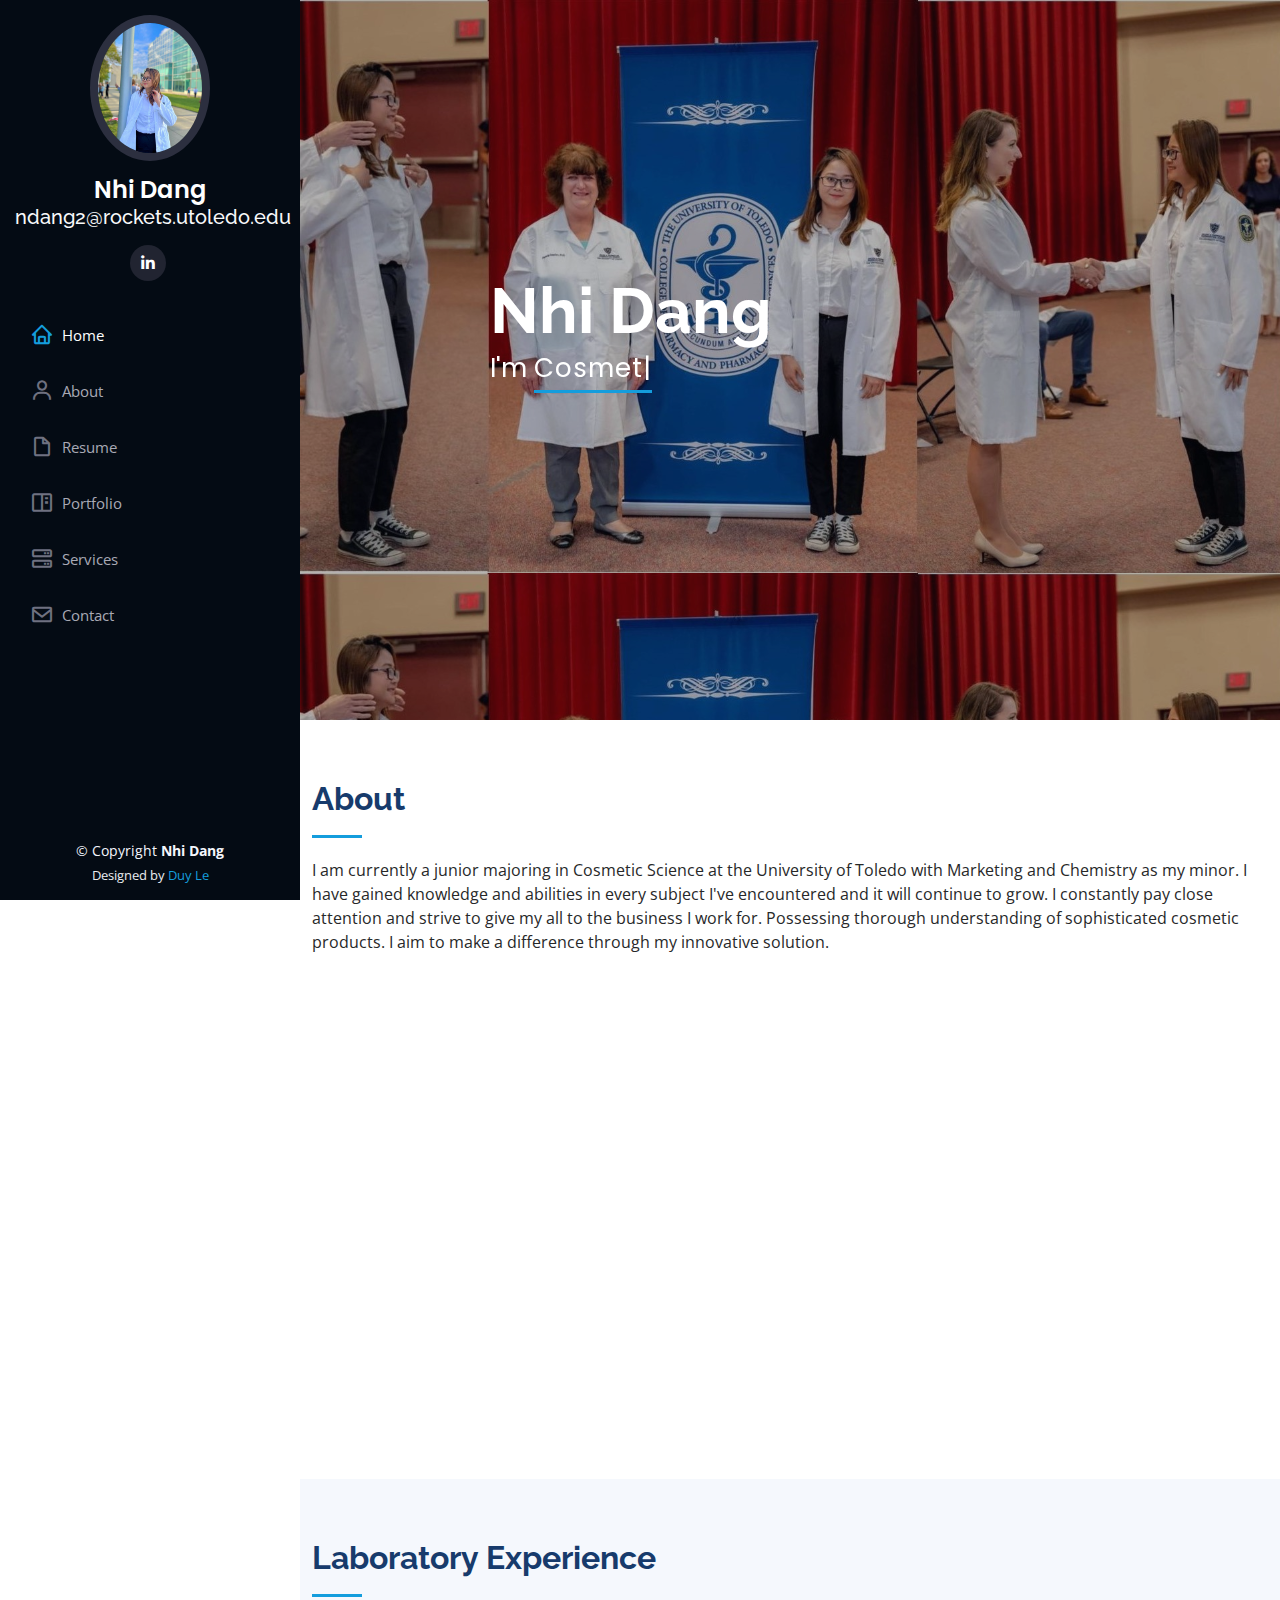
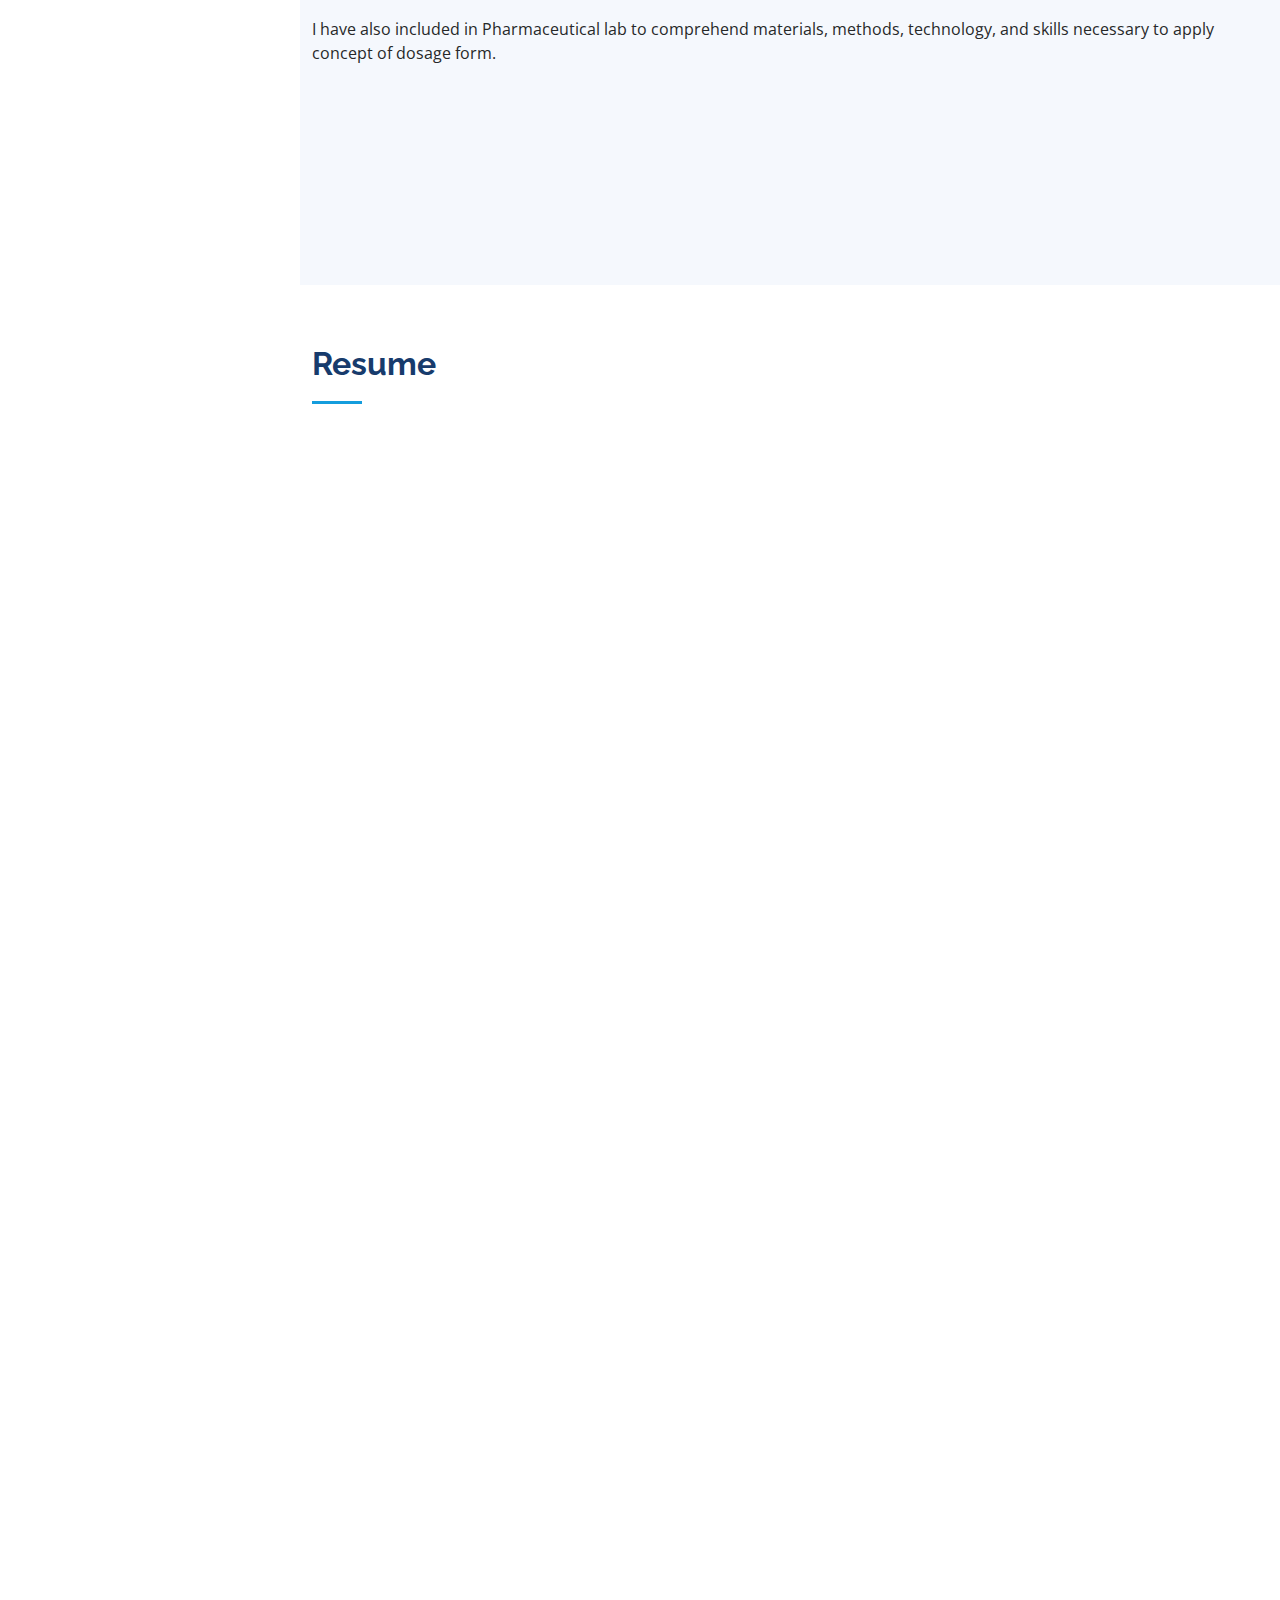
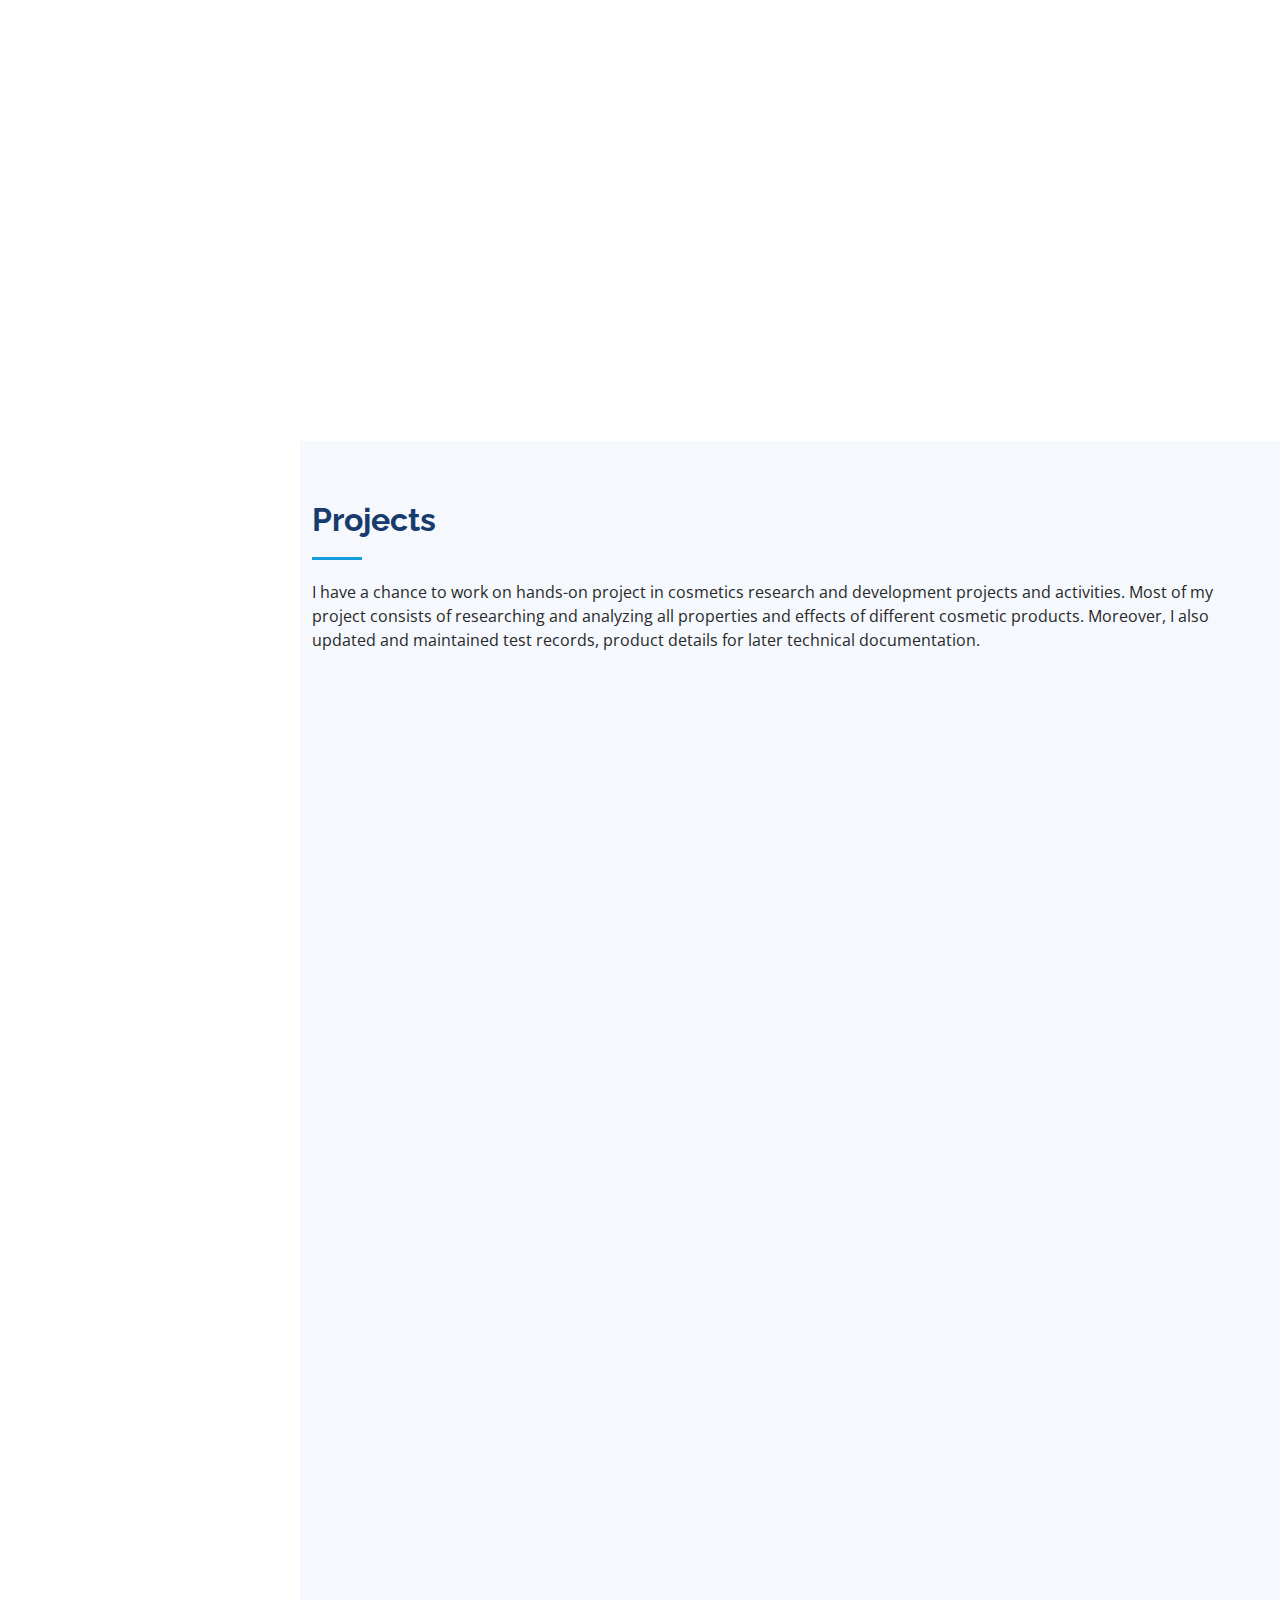
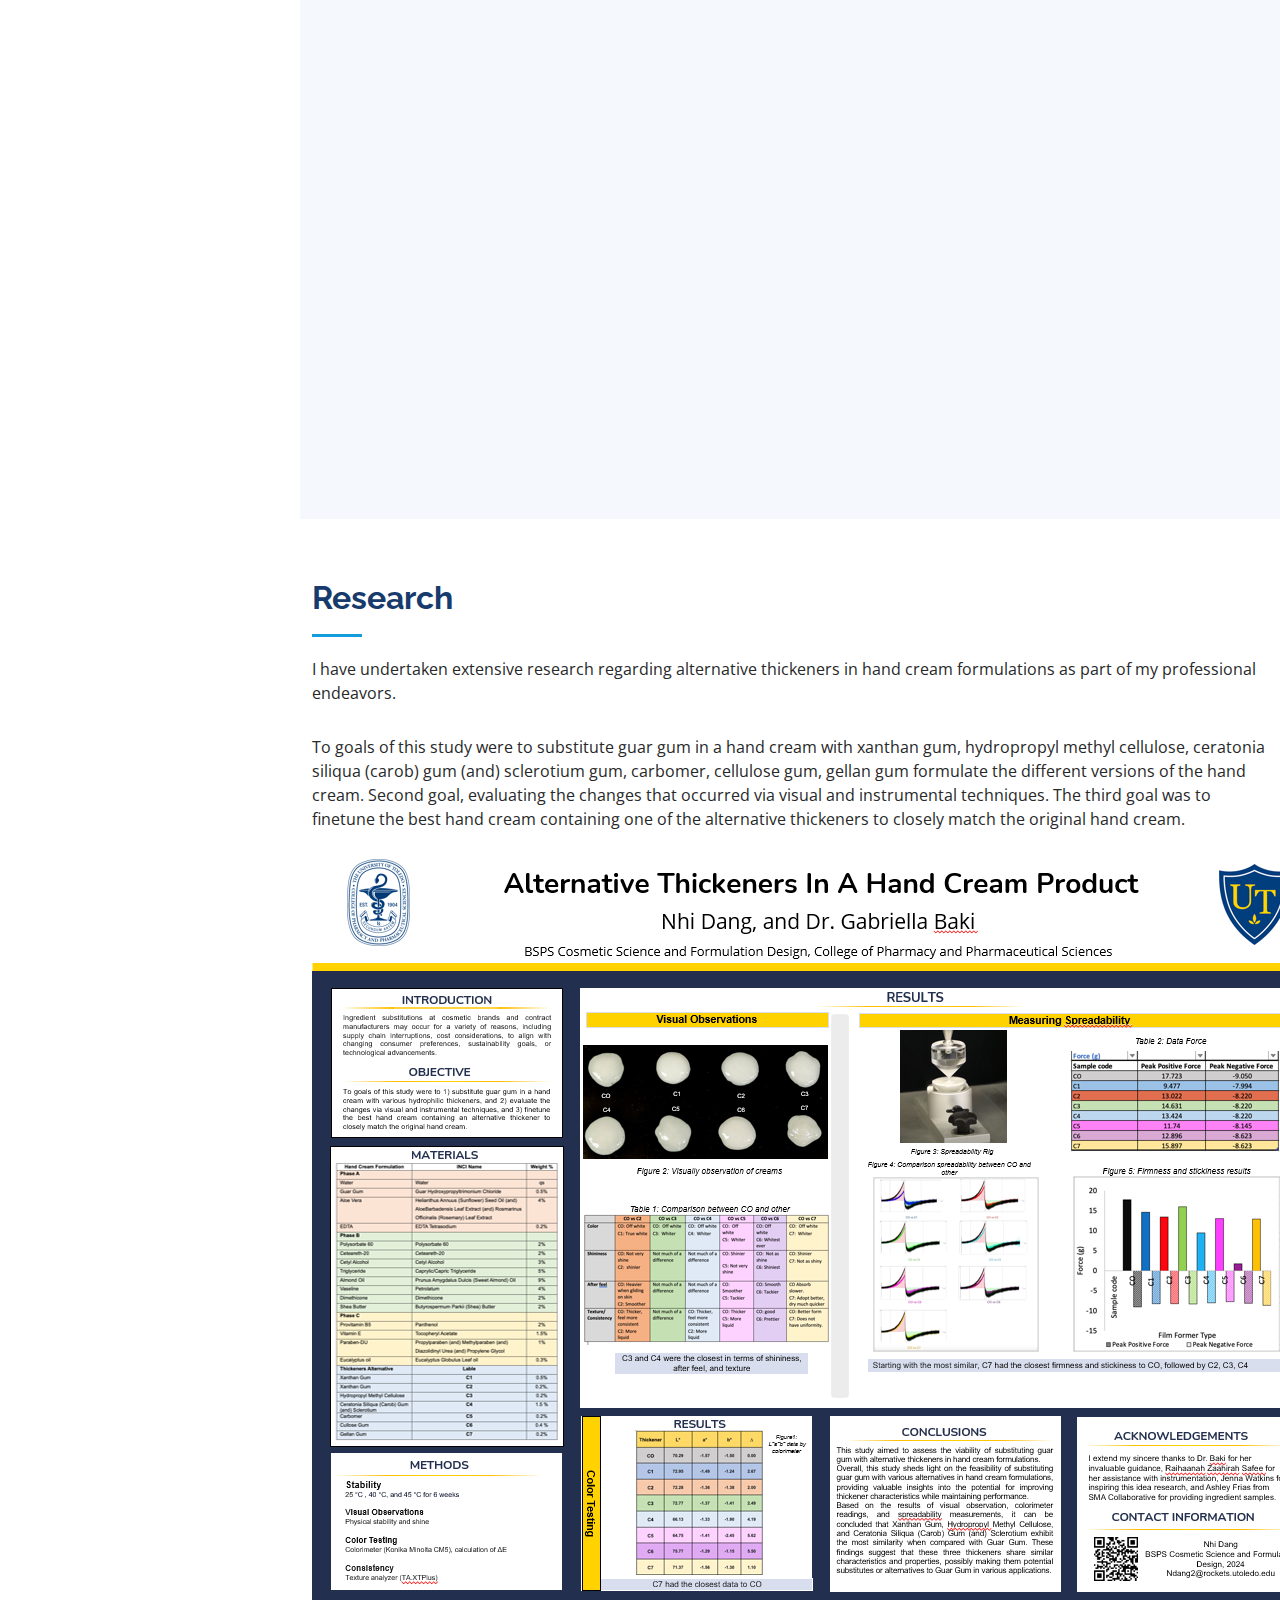
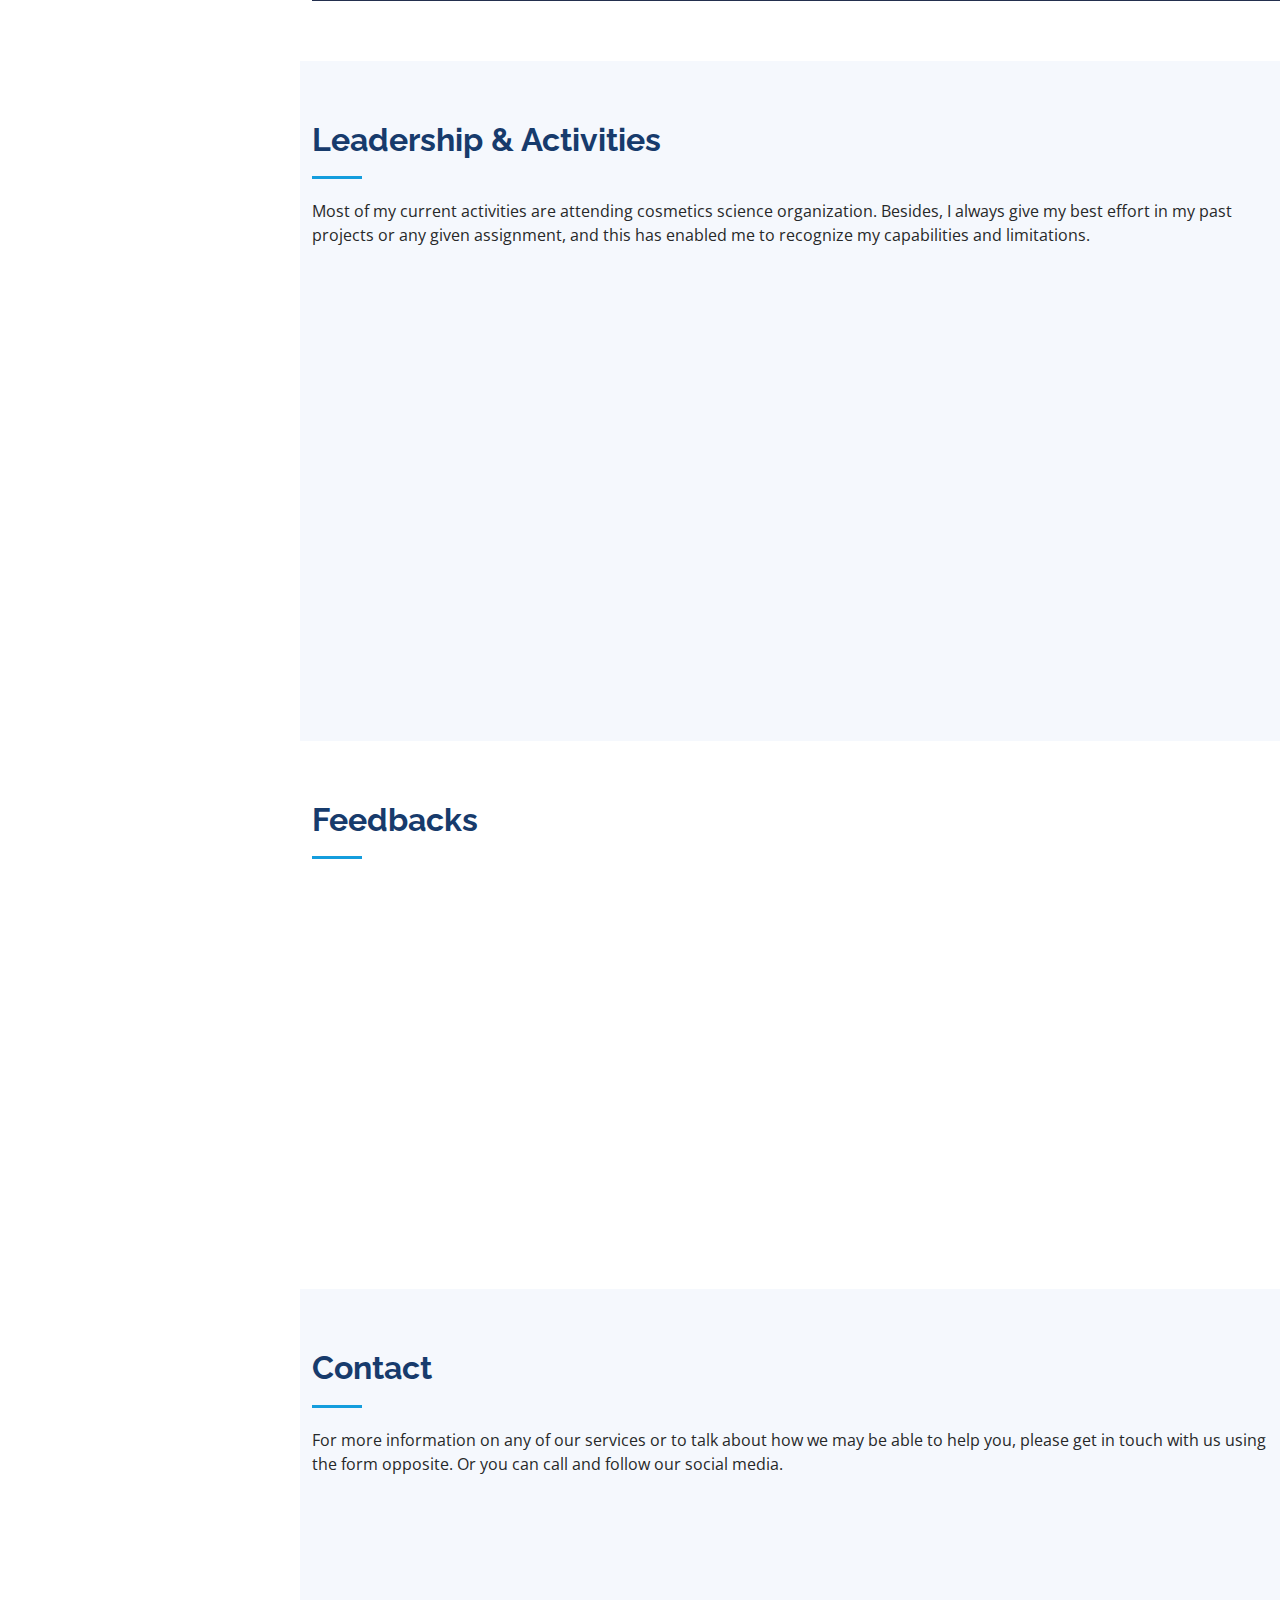
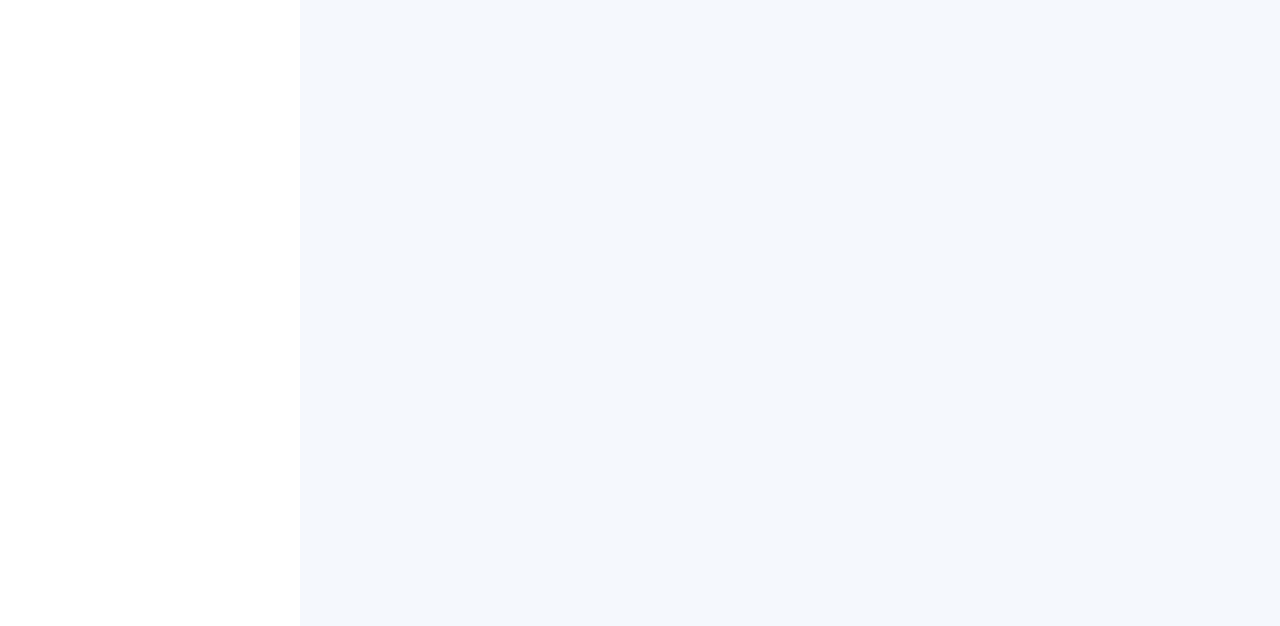
==== index.html @ e887fbcc "add research section" ====
<!DOCTYPE html>
<html lang="en">

<head>
  <meta charset="utf-8">
  <meta content="width=device-width, initial-scale=1.0" name="viewport">

  <title>Nhi Dang</title>
  <meta content="" name="description">
  <meta content="" name="keywords">

  <!-- Favicons -->
  <link href="assets/img/favicon.png" rel="icon">
  <link href="assets/img/apple-touch-icon.png" rel="apple-touch-icon">

  <!-- Google Fonts -->
  <link href="https://fonts.googleapis.com/css?family=Open+Sans:300,300i,400,400i,600,600i,700,700i|Raleway:300,300i,400,400i,500,500i,600,600i,700,700i|Poppins:300,300i,400,400i,500,500i,600,600i,700,700i" rel="stylesheet">

  <!-- Vendor CSS Files -->
  <link href="assets/vendor/aos/aos.css" rel="stylesheet">
  <link href="assets/vendor/bootstrap/css/bootstrap.min.css" rel="stylesheet">
  <link href="assets/vendor/bootstrap-icons/bootstrap-icons.css" rel="stylesheet">
  <link href="assets/vendor/boxicons/css/boxicons.min.css" rel="stylesheet">
  <link href="assets/vendor/glightbox/css/glightbox.min.css" rel="stylesheet">
  <link href="assets/vendor/swiper/swiper-bundle.min.css" rel="stylesheet">

  <!--FontAwesome CSS-->
  <link rel="stylesheet" href="https://cdnjs.cloudflare.com/ajax/libs/font-awesome/4.7.0/css/font-awesome.min.css">

  <!-- Template Main CSS File -->
  <link href="assets/css/style.css" rel="stylesheet">
</head>

<body>

  <!-- ======= Mobile nav toggle button ======= -->
  <i class="bi bi-list mobile-nav-toggle d-xl-none"></i>

  <!-- ======= Header ======= -->
  <header id="header">
    <div class="d-flex flex-column">

      <div class="profile">
        <img src="assets/img/personal.png" alt="" class="img-fluid rounded-circle">
        <h1 class="text-light"><a href="index.html">Nhi Dang</a></h1>
        <h5 class="text-light">ndang2@rockets.utoledo.edu</h5>
        <div class="social-links mt-3 text-center">
          <a href="https://www.linkedin.com/in/nhi-dang-288395160/" class="linkedin"><i class="bx bxl-linkedin"></i></a>
        </div>
      </div>

      <nav id="navbar" class="nav-menu navbar">
        <ul>
          <li><a href="#hero" class="nav-link scrollto active"><i class="bx bx-home"></i> <span>Home</span></a></li>
          <li><a href="#about" class="nav-link scrollto"><i class="bx bx-user"></i> <span>About</span></a></li>
          <li><a href="#resume" class="nav-link scrollto"><i class="bx bx-file-blank"></i> <span>Resume</span></a></li>
          <li><a href="#portfolio" class="nav-link scrollto"><i class="bx bx-book-content"></i> <span>Portfolio</span></a></li>
          <li><a href="#services" class="nav-link scrollto"><i class="bx bx-server"></i> <span>Services</span></a></li>
          <li><a href="#contact" class="nav-link scrollto"><i class="bx bx-envelope"></i> <span>Contact</span></a></li>
        </ul>
      </nav><!-- .nav-menu -->
    </div>
  </header><!-- End Header -->

  <!-- ======= Hero Section ======= -->
  <section id="hero" class="d-flex flex-column justify-content-center align-items-center">
    <div class="hero-container" data-aos="fade-in">
      <h1>Nhi Dang</h1>
      <p>I'm <span class="typed" data-typed-items="Cosmetic Science and Formulation Design Student"></span></p>
    </div>
  </section><!-- End Hero -->

  <main id="main">

    <!-- ======= About Section ======= -->
    <section id="about" class="about">
      <div class="container">

        <div class="section-title">
          <h2>About</h2>
          <p>I am currently a junior majoring in Cosmetic Science at the University of Toledo with Marketing and Chemistry as my minor. I have gained knowledge and abilities in every subject I've encountered and it will continue to grow. I constantly pay close attention and strive to give my all to the business I work for. Possessing thorough understanding of sophisticated cosmetic products. I aim to make a difference through my innovative solution. </p>
        </div>

        <div class="row">
          <div class="col-lg-4" data-aos="fade-right">
            <img src="assets/img/personal.png" class="img-fluid" alt="">
          </div>
          <div class="col-lg-8 pt-4 pt-lg-0 content" data-aos="fade-left">
            <h3>P1 Cosmetic Science &amp; Cosmetic Formulator Student.</h3>
            <p class="fst-italic">
              I am international student from Vietnam, I came to US to seek an opportunity to work in a modern and cutting-edge cosmetic industry.
            </p>
            <div class="row">
              <div class="col-lg-6">
                <ul>
                  <li><i class="bi bi-chevron-right"></i> <strong>Degree:</strong> <span>Bachelor</span></li>
                  <li><i class="bi bi-chevron-right"></i> <strong>Phone:</strong> <span>+567 901 2718</span></li>
                </ul>
              </div>
              <div class="col-lg-6">
                <ul>
                  <li><i class="bi bi-chevron-right"></i> <strong>Email:</strong> <span>nhidang@gmail.com</span></li>
                  <li><i class="bi bi-chevron-right"></i> <strong>City:</strong> <span>Ohio, USA</span></li>
                </ul>
              </div>
            </div>
            <blockquote>Many of us are afraid to follow our passions, afraid to pursue what we have always wanted most because that means taking risks, even facing failure. But just pursuing your passion with all your heart is already a success. And the biggest failure is when you never really try.</blockquote>
            <p>Robyn Allan</p>
          </div>
        </div>

      </div>
    </section>

    <!-- ======= Skills Section ======= -->
    <section id="skills" class="skills section-bg">
      <div class="container">

        <div class="section-title">
          <h2>Laboratory Experience</h2>
          <p>I have also included in Pharmaceutical lab to comprehend materials, methods, technology, and skills necessary to apply concept of dosage form.</p>
        </div>

        <div class="row skills-content">

          <div class="col-lg-6" data-aos="fade-up">

            <div class="progress">
              <span class="skill">Cosmetic Science 1 & Laboratory 1 | College of Pharmacy and Pharmaceutical Science</span>
              <p>
                • Define and appropriately apply basic pharmaceutical and cosmetic science terminology and abbreviations that are encountered in the practice of cosmetic science. <br>
                • Appraise the relationship between the properties and types of ingredients, dosage forms and applied formulation techniques. <br>
                • Develop skills necessary to maintain professional competence by identifying and analyzing emerging issues, products and technologies and to become self-directed lifelong learners
              </p>
            </div>

          </div>

          <div class="col-lg-6" data-aos="fade-up" data-aos-delay="100">

            <div class="progress">
              <span class="skill">The Science of Color in Cosmetics | College of Pharmacy and Pharmaceutical Science</span>
              <p>
                • Demonstrate knowledge of global colorant regulations and the unique process of certification in the US, as well as interpretations and implications of regulations for cosmetics product development. <br>
                • Apply knowledge of colorant raw material processing to incorporation into finished goods and methods for colorant quality control. <br>
                • Assess and select colorants for decorative cosmetic and personal care applications utilizing information about regulations, stability, and aesthetics.
              </p>
            </div>

          </div>

        </div>

      </div>
    </section><!-- End Skills Section -->

    <!-- ======= Resume Section ======= -->
    <section id="resume" class="resume">
      <div class="container">

        <div class="section-title">
          <h2>Resume</h2>
        </div>

        <div class="row">
          <div class="col-lg-6" data-aos="fade-up">           

            <h3 class="resume-title">Education</h3>
            <div class="resume-item">
              <h4>Bachelor of Science in Cosmetic Science</h4>
              <h5>2020 - 2024</h5>
              <p><em>The University of Toledo, OH</em></p>
            </div>
            <div class="resume-item">
              <h4>Minor: Marketing and Chemistry</h4>
              <h5>2021 - 2014</h5>
              <p><em>The University of Toledo, OH</em></p>
            </div>
          </div>
          <div class="col-lg-6" data-aos="fade-up" data-aos-delay="100">
            <h3 class="resume-title">Professional Experience</h3>
            <div class="resume-item">
              <h4>Formulations Lab Intern</h4>
              <h5>June 2023 - August 2023</h5>
              <p><em>SMA Collaboratives, LLC</em></p>
              <ul>
                <li>Participated in prototype project including creating formula, quality testing, marketing, creating labels, and finding approriate packaging.</li>
                <li>Performed reverse engineering project which utilized the sensory tactics to replicate product.</li>
                <li>Upkeeped sample inventory which consisted of requesting samples from clients and ensuring all samples are in stock.</li>
                <li>Documented technical and regulatory ingredients.</li>
              </ul>
            </div>
            <div class="resume-item">
              <h4>Barista</h4>
              <h5>August 2021 - Dec 2021</h5>
              <p><em>The University of Toledo Starbucks</em></p>
              <ul>
                <li>Delivered an exceptional guest experience, connecting with guests to deliver quality handcrafted beverages and foods 
                  during all hours of operation, prioritizing the guest’s needs over task.</li>
                <li>Executed food and beverage processes, including food deliveries, replenishment, pulls, stocking, zoning, instocks 
                  routines, data accuracy, culling, rotation, cleaning, defect, signing and backstock. </li>
              </ul>
            </div>
            <div class="resume-item">
              <h4>Logistics Assistant Internship</h4>
              <h5>Aug 2018 - Dec 2018</h5>
              <p><em>Siemens Ltd, Ho Chi Minh City, Vietnam</em></p>
              <ul>
                <li>Received order information from the given list from supervisor and interact with sellers to check the import documents (order information, invoices, CO, shipping information, packing list, ...) to assemble into a complete set of import documents correction.</li>
                <li>Interacted with forwarder agent to check the time for orders to be imported or exported.</li>
                <li>Contacted with Vietnam customs agency to apply for necessary legal documents.</li>
                <li>Coordinated deliveries for customers or handle arising problems for customs clearance.</li>
              </ul>
            </div>
            <div class="resume-item">
              <h4>Project Assistant Internship</h4>
              <h5>Jun 2018 - Aug 2018</h5>
              <p><em>Siemens Ltd, Ho Chi Minh City, Vietnam</em></p>
              <ul>
                <li>Contacted to arrange means and accommodation for experts from abroad to return to Vietnam to maintain equipments.</li>
                <li>Organized project documents for Siemens Energy and updated project information for stakeholders.</li>
              </ul>
            </div>
          </div>
        </div>

      </div>
    </section><!-- End Resume Section -->

    <!-- ======= Portfolio Section ======= -->
    <section id="portfolio" class="portfolio section-bg">
      <div class="container">

        <div class="section-title">
          <h2>Projects</h2>
          <p>I have a chance to work on hands-on project in cosmetics research and development projects and activities. Most of my project consists of researching and analyzing all properties and effects of different cosmetic products. Moreover, I also updated and maintained test records, product details for later technical documentation.</p>
        </div>

        <div class="row" data-aos="fade-up">
          <div class="col-lg-12 d-flex justify-content-center">
            <ul id="portfolio-flters">
              <li data-filter="*" class="filter-active">All</li>
              <li data-filter=".filter-shroomery">Shroomery</li>
              <li data-filter=".filter-cream">Cream</li>
              <li data-filter=".filter-hydrogel">Hydrogel</li>
              <li data-filter=".filter-lipstick">Lipstick</li>
              <li data-filter=".filter-thickener">Thickener</li>
              <li data-filter=".filter-tickle">Tickle</li>
              <li data-filter=".filter-toner">Toner</li>
              <li data-filter=".filter-serum">Serum</li>
            </ul>
          </div>
        </div>

        <div class="row portfolio-container" data-aos="fade-up" data-aos-delay="100">

          <div class="col-lg-4 col-md-6 portfolio-item filter-shroomery">
            <div class="portfolio-wrap">
              <img src="assets/img/projects/shroomery.jpg" class="img-fluid" alt="">
              <div class="portfolio-links">
                <a href="shroomery.html" title="More Details">Shroomery</a>
              </div>
            </div>
          </div>

          <div class="col-lg-4 col-md-6 portfolio-item filter-cream">
            <div class="portfolio-wrap">
              <img src="assets/img/projects/reverse_engineer.jpg" class="img-fluid" alt="">
              <div class="portfolio-links"><a href="reverse_engineer.html" title="More Details">Reverse Engineer</a>
              </div>
            </div>
          </div>

          <div class="col-lg-4 col-md-6 portfolio-item filter-lipstick">
            <div class="portfolio-wrap">
              <img src="assets/img/projects/lipstick.png" class="img-fluid" alt="">
              <div class="portfolio-links"><a href="lipstick.html" title="More Details">Lipstick</a>
              </div>
            </div>
          </div>

          <div class="col-lg-4 col-md-6 portfolio-item filter-thickener">
            <div class="portfolio-wrap">
              <img src="assets/img/projects/thickener.jpg" class="img-fluid" alt="">
              <div class="portfolio-links">
                <a href="thickener.html" title="More Details">Thickener</a>
              </div>
            </div>
          </div>

          <div class="col-lg-4 col-md-6 portfolio-item filter-tickle">
            <div class="portfolio-wrap">
              <img src="assets/img/projects/tickle.jpg" class="img-fluid" alt="">
              <div class="portfolio-links">
                <a href="tickle.html" title="More Details">Tickle</a>
              </div>
            </div>
          </div>

          <div class="col-lg-4 col-md-6 portfolio-item filter-toner">
            <div class="portfolio-wrap">
              <img src="assets/img/projects/toner.jpg" class="img-fluid" alt="">
              <div class="portfolio-links">
                <a href="toner.html" title="More Details">Toner</a>
              </div>
            </div>
          </div>

          <div class="col-lg-4 col-md-6 portfolio-item filter-hydrogel">
            <div class="portfolio-wrap">
              <img src="assets/img/projects/hydrogel.jpg" class="img-fluid" alt="">
              <div class="portfolio-links">
                <a href="hydrogel.html" title="More Details">Hydrogel</a>
              </div>
            </div>
          </div>

          <div class="col-lg-4 col-md-6 portfolio-item filter-serum">
            <div class="portfolio-wrap">
              <img src="assets/img/projects/serum.jpg" class="img-fluid" alt="">
              <div class="portfolio-links">
                <a href="serum.html" title="More Details">Serum</a>
              </div>
            </div>
          </div>

          <div class="col-lg-4 col-md-6 portfolio-item filter-web">
            <div class="portfolio-wrap">
              <img src="assets/img/portfolio/portfolio-9.jpg" class="img-fluid" alt="">
              <div class="portfolio-links">
                <a href="assets/img/portfolio/portfolio-9.jpg" data-gallery="portfolioGallery" class="portfolio-lightbox" title="Web 3"><i class="bx bx-plus"></i></a>
                <a href="portfolio-details.html" title="More Details"><i class="bx bx-link"></i></a>
              </div>
            </div>
          </div>

        </div>

      </div>
    </section><!-- End Portfolio Section -->

    <!-- ======= Research Section ======= -->
    <section id="research" class="research">
      <div class="container">

        <div class="section-title">
          <h2>Research</h2>
          <p>I have undertaken extensive research regarding alternative thickeners in hand cream formulations as part of my professional endeavors.</p>
        </div>

        <p>To goals of this study were to substitute guar gum in a hand cream with xanthan gum, hydropropyl methyl cellulose, ceratonia siliqua (carob) gum (and) sclerotium gum, carbomer, cellulose gum, gellan gum formulate the different versions of the hand cream. Second goal, evaluating the changes that occurred via visual and instrumental techniques. The third goal was to finetune the best hand cream containing one of the alternative thickeners to closely match the original hand cream.</p>
        <img src="assets/img/research/poster.png" alt="">
      </div>
    </section><!-- End Research Section -->

    <!-- ======= Services Section ======= -->
    <section id="services" class="services section-bg">
      <div class="container">

        <div class="section-title">
          <h2>Leadership & Activities</h2>
          <p>Most of my current activities are attending cosmetics science organization. Besides, I always give my best effort in my past projects or any given assignment, and this has enabled me to recognize my capabilities and limitations. </p>
        </div>

        <div class="row">
          <div class="col-lg-4 col-md-6 icon-box" data-aos="fade-up">
            <div class="icon"><i class="fa fa-group"></i></div>
            <h4 class="title"><a href="">University of Toledo Cosmetic Science Outreach Team | Team Member</a></h4>
            <p class="description"> - Interact with prospective students with a high level of professionalism and a positive attitude. <br> <br>
              - Assist and attend recruitment events, visits, presentations, panels, and fairs.
            </p>
          </div>
          <div class="col-lg-4 col-md-6 icon-box" data-aos="fade-up" data-aos-delay="100">
            <div class="icon"><i class='fa fa-flask'></i></div>
            <h4 class="title"><a href="">UTCCS (University of Toledo Cosmetic Chemist Society) | Active Member</a></h4>
            <p class="description">- Attend events about the cosmetic industry by offering professional guest speakers, program alumni presentations, networking opportunities, information and visits to Society of Cosmetic Chemist meetings, and hands-on cosmetic formulations. <br> <br>
              Attend workshops about making DIY cosmetic products.</p>
          </div>
          <div class="col-lg-4 col-md-6 icon-box" data-aos="fade-up" data-aos-delay="200">
            <div class="icon"><i class="bi bi-heart-fill"></i></div>
            <h4 class="title"><a href="">AIESEC (Global Passport Project - Vietnam & Sawasdee Project 32 - Thailand)</a></h4>
            <p class="description">- Encouraged local students learning English, and approached with many cultures from other volunteers. <br> <br>
              Introduced local cuisines and traditional cultures to many international friends from AIESEC organization.</p>
          </div>
        </div>

      </div>
    </section><!-- End Services Section -->

    <!-- ======= Testimonials Section ======= -->
    <section id="testimonials" class="testimonials">
      <div class="container">

        <div class="section-title">
          <h2>Feedbacks</h2>
        </div>

        <div class="testimonials-slider swiper" data-aos="fade-up" data-aos-delay="100">
          <div class="swiper-wrapper">

            <div class="swiper-slide">
              <div class="testimonial-item" data-aos="fade-up">
                <p>
                  <i class="bx bxs-quote-alt-left quote-icon-left"></i>
                  I had the pleasure of hiring Nhi as my summer intern at SMA Collaboratives. She successfully completed every task that was assigned in a timely manner. The formulations that she developed from scratch were reminiscent to cosmetic products that would be sold in stores. She will be a great addition to any cosmetic company.
                  <i class="bx bxs-quote-alt-right quote-icon-right"></i>
                </p>
                <img src="assets/img/testimonials/jenna.jpg" class="testimonial-img" alt="">
                <h3>Jenna Watkins</h3>
                <h4>Technical Director of SMA Collaboratives, LLC</h4>
              </div>
            </div><!-- End testimonial item -->

          </div>
          <div class="swiper-pagination"></div>
        </div>

      </div>
    </section><!-- End Testimonials Section -->

    <!-- ======= Contact Section ======= -->
    <section id="contact" class="contact section-bg">
      <div class="container">

        <div class="section-title">
          <h2>Contact</h2>
          <p>For more information on any of our services or to talk about how we may be able to help you, please get in touch with us using the form opposite. Or you can call and follow our social media.</p>
        </div>

        <div class="row" data-aos="fade-in">

          <div class="col-lg-5 d-flex align-items-stretch">
            <div class="info">
              <div class="address">
                <i class="bi bi-geo-alt"></i>
                <h4>Location:</h4>
                <p>2801 Bancroft Street, Toledo, Ohio, USA</p>
              </div>

              <div class="email">
                <i class="bi bi-envelope"></i>
                <h4>Email:</h4>
                <p>nhidang@gmail.com</p>
              </div>

              <div class="phone">
                <i class="bi bi-phone"></i>
                <h4>Call:</h4>
                <p>+1 567 901 2718</p>
              </div>

              
              <div class="row">
                <div class="col-md-12 google-map">
                    <div class="map-responsive">
                        <iframe src="https://www.google.com/maps/embed?pb=!1m18!1m12!1m3!1d2980.900841294404!2d-83.61642608432344!3d41.65788438714483!2m3!1f0!2f0!3f0!3m2!1i1024!2i768!4f13.1!3m3!1m2!1s0x883c78ca74eda69f%3A0xf9c73b0fad95b575!2sThe%20University%20of%20Toledo!5e0!3m2!1svi!2sus!4v1662493419527!5m2!1svi!2sus" style="border:0;" allowfullscreen="" loading="lazy" referrerpolicy="no-referrer-when-downgrade"></iframe>
                    </div>
                </div>
            </div>

            </div>

          </div>

          <div class="col-lg-7 mt-5 mt-lg-0 d-flex align-items-stretch">
            <form action="forms/contact.php" method="post" role="form" class="php-email-form">
              <div class="row">
                <div class="form-group col-md-6">
                  <label for="name">Your Name</label>
                  <input type="text" name="name" class="form-control" id="name" required>
                </div>
                <div class="form-group col-md-6">
                  <label for="name">Your Email</label>
                  <input type="email" class="form-control" name="email" id="email" required>
                </div>
              </div>
              <div class="form-group">
                <label for="name">Subject</label>
                <input type="text" class="form-control" name="subject" id="subject" required>
              </div>
              <div class="form-group">
                <label for="name">Message</label>
                <textarea class="form-control" name="message" rows="10" required></textarea>
              </div>
              <div class="my-3">
                <div class="loading">Loading</div>
                <div class="error-message"></div>
                <div class="sent-message">Your message has been sent. Thank you!</div>
              </div>
              <div class="text-center"><button type="submit">Send Message</button></div>
            </form>
          </div>

        </div>

      </div>
    </section><!-- End Contact Section -->

  </main><!-- End #main -->

  <!-- ======= Footer ======= -->
  <footer id="footer">
    <div class="container">
      <div class="copyright">
        &copy; Copyright <strong><span>Nhi Dang</span></strong>
      </div>
      <div class="credits">
        <!-- All the links in the footer should remain intact. -->
        <!-- You can delete the links only if you purchased the pro version. -->
        <!-- Licensing information: https://bootstrapmade.com/license/ -->
        <!-- Purchase the pro version with working PHP/AJAX contact form: https://bootstrapmade.com/iportfolio-bootstrap-portfolio-websites-template/ -->
        Designed by <a href="https://www.linkedin.com/in/hoangbaoduyle/">Duy Le</a>
      </div>
    </div>
  </footer><!-- End  Footer -->

  <a href="#" class="back-to-top d-flex align-items-center justify-content-center"><i class="bi bi-arrow-up-short"></i></a>

  <!-- Vendor JS Files -->
  <script src="assets/vendor/purecounter/purecounter.js"></script>
  <script src="assets/vendor/aos/aos.js"></script>
  <script src="assets/vendor/bootstrap/js/bootstrap.bundle.min.js"></script>
  <script src="assets/vendor/glightbox/js/glightbox.min.js"></script>
  <script src="assets/vendor/isotope-layout/isotope.pkgd.min.js"></script>
  <script src="assets/vendor/swiper/swiper-bundle.min.js"></script>
  <script src="assets/vendor/typed.js/typed.min.js"></script>
  <script src="assets/vendor/waypoints/noframework.waypoints.js"></script>
  <script src="assets/vendor/php-email-form/validate.js"></script>

  <!-- Template Main JS File -->
  <script src="assets/js/main.js"></script>

</body>

</html>
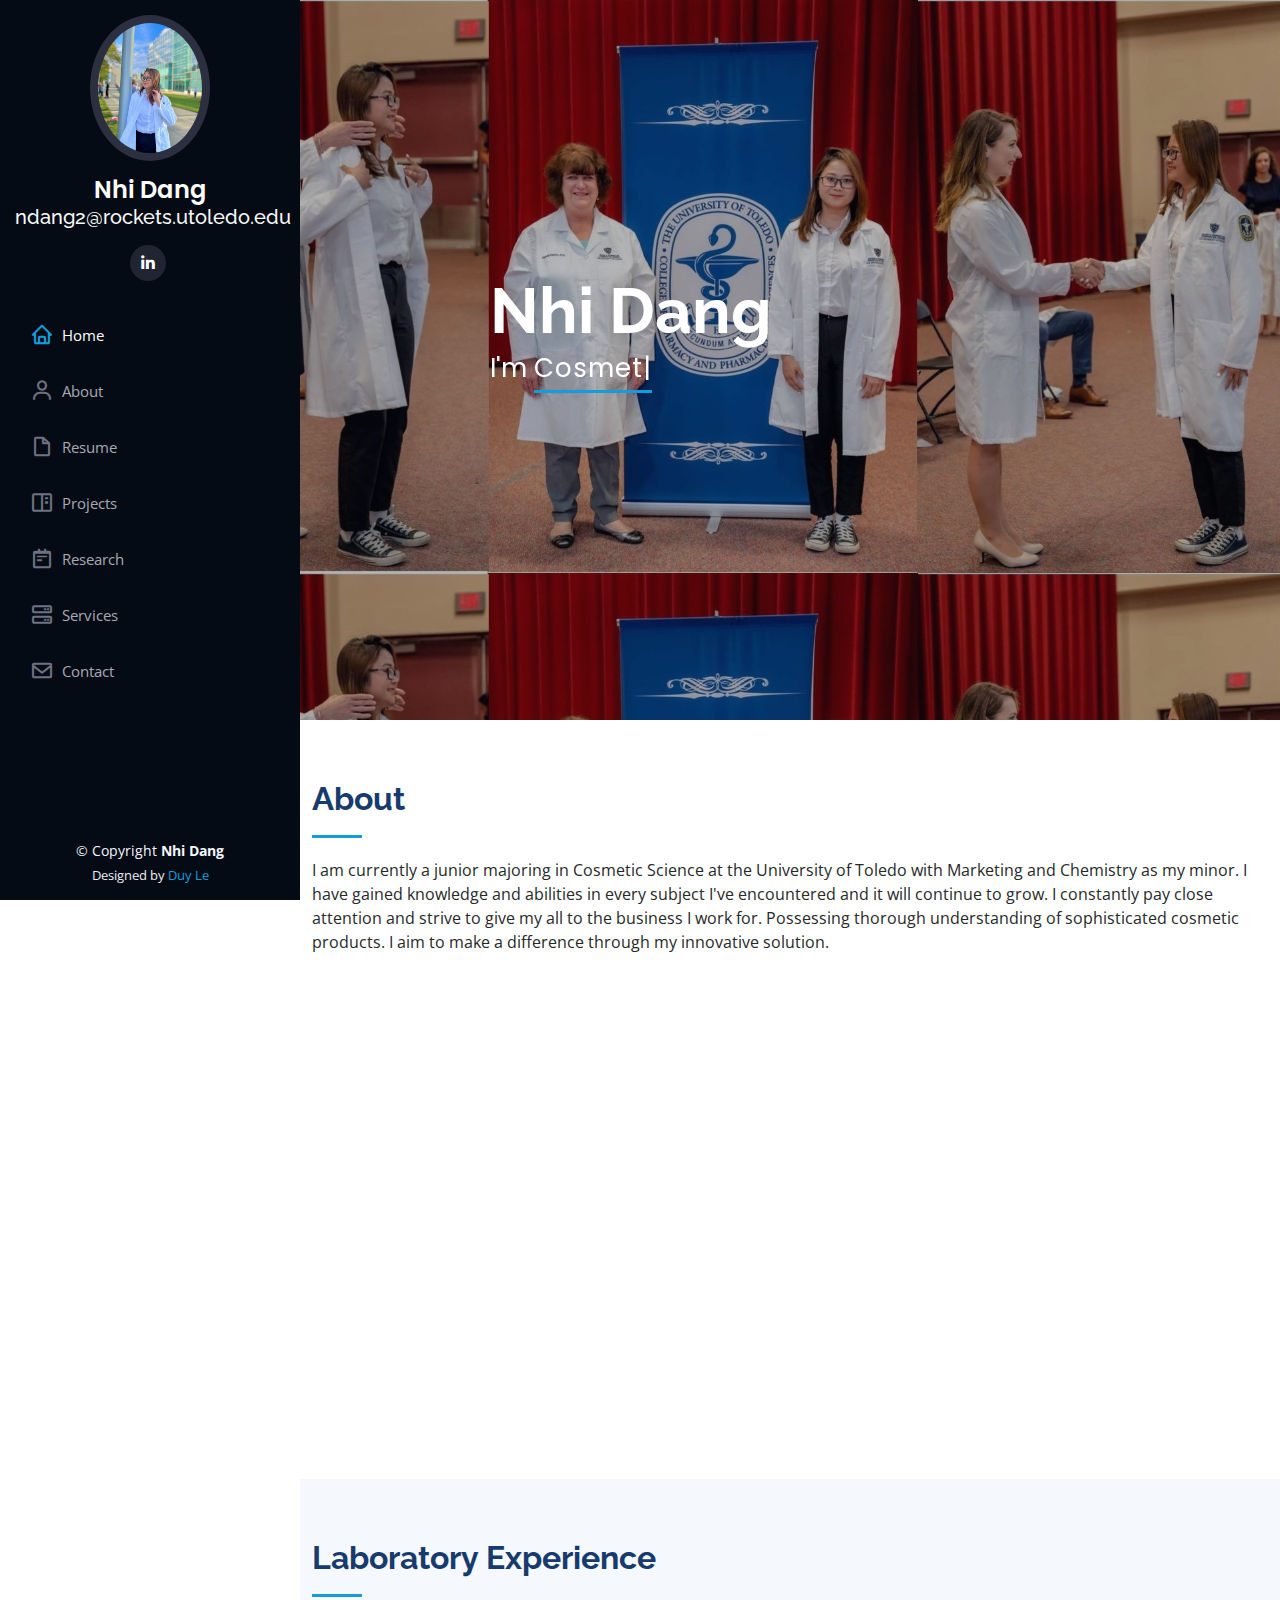
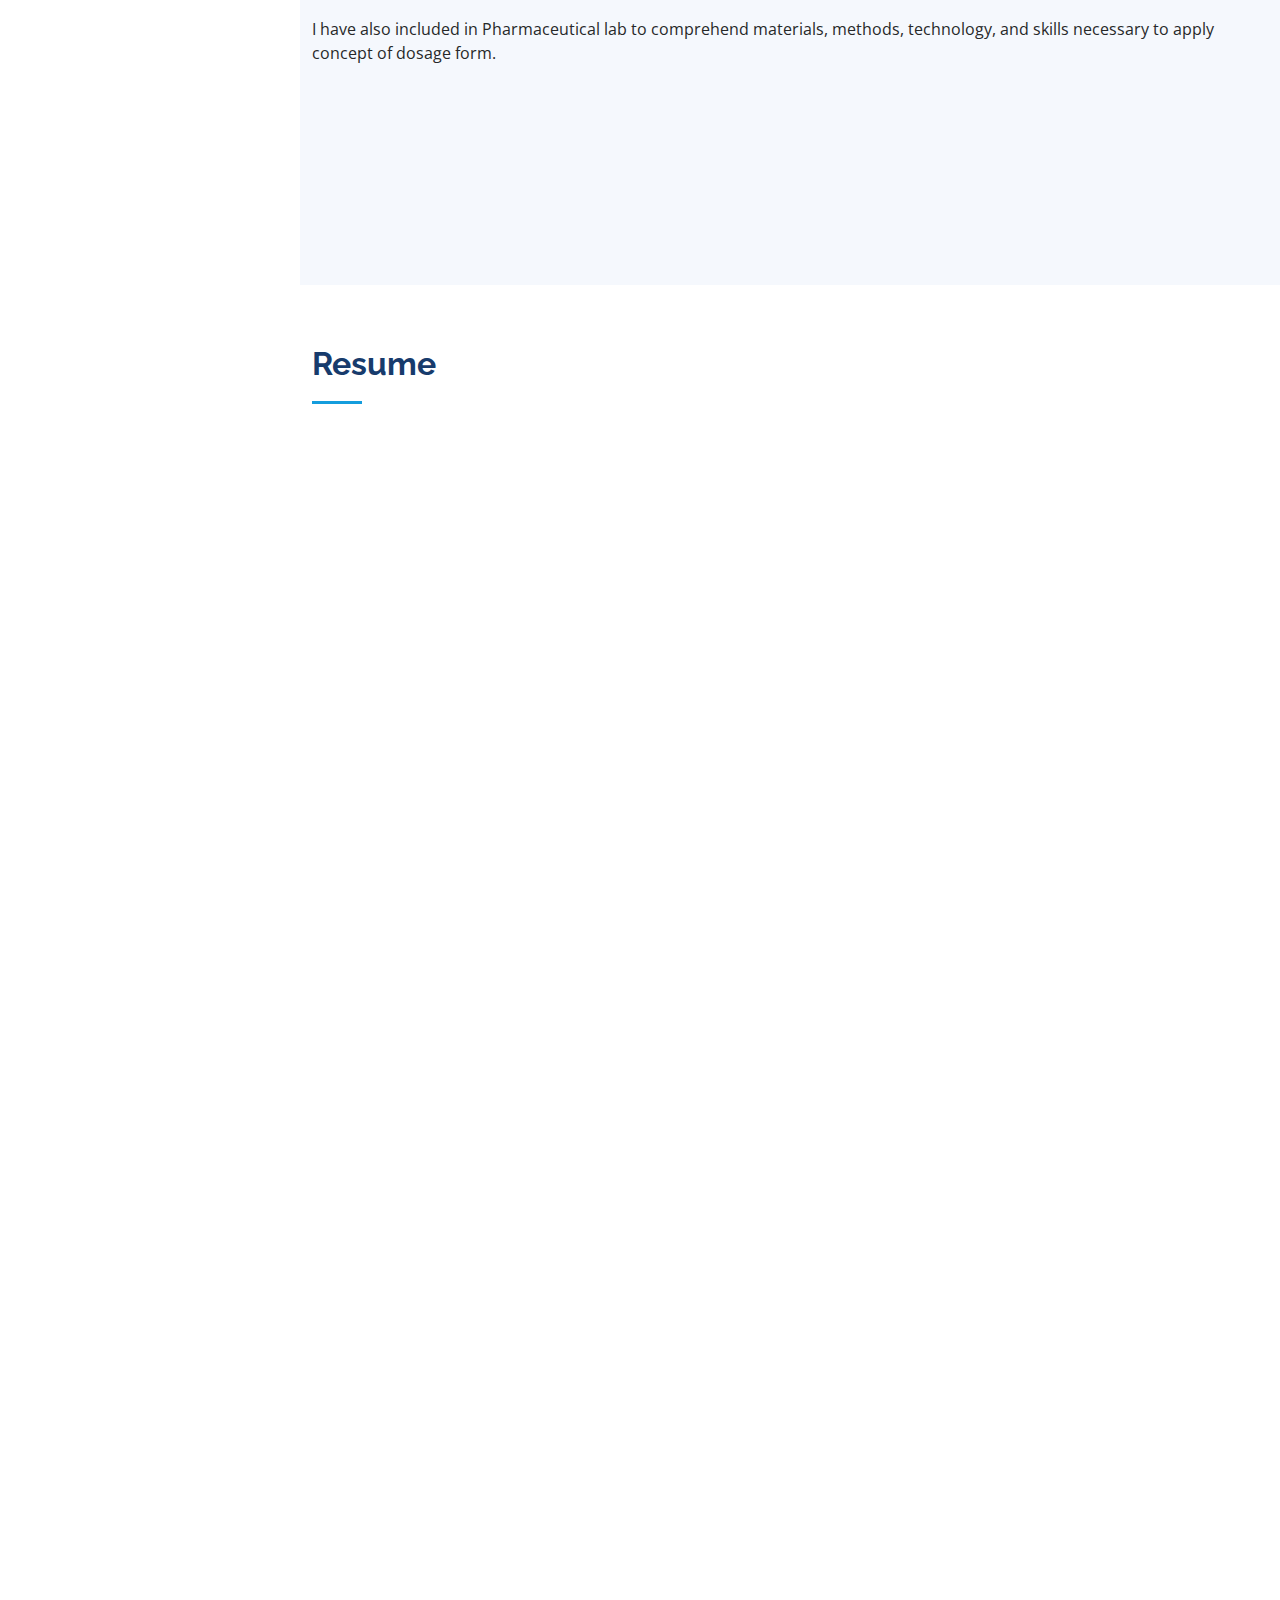
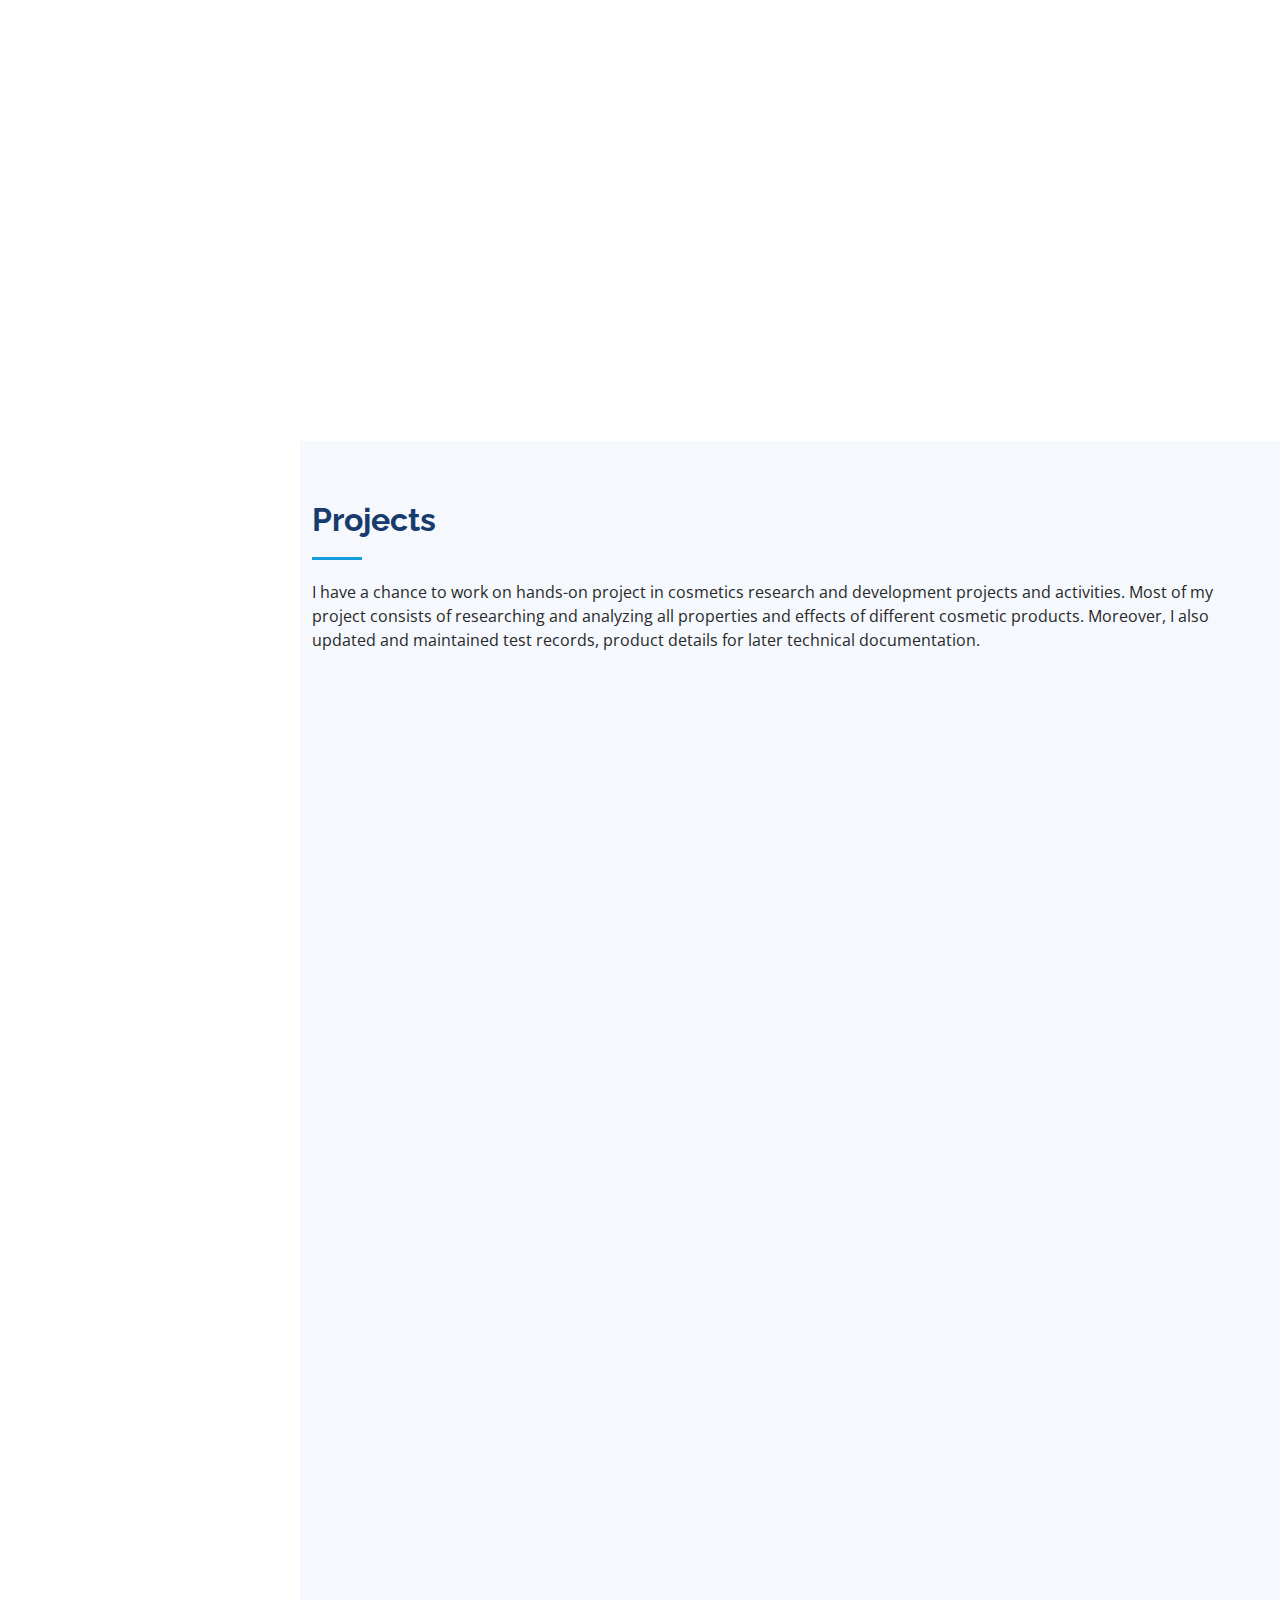
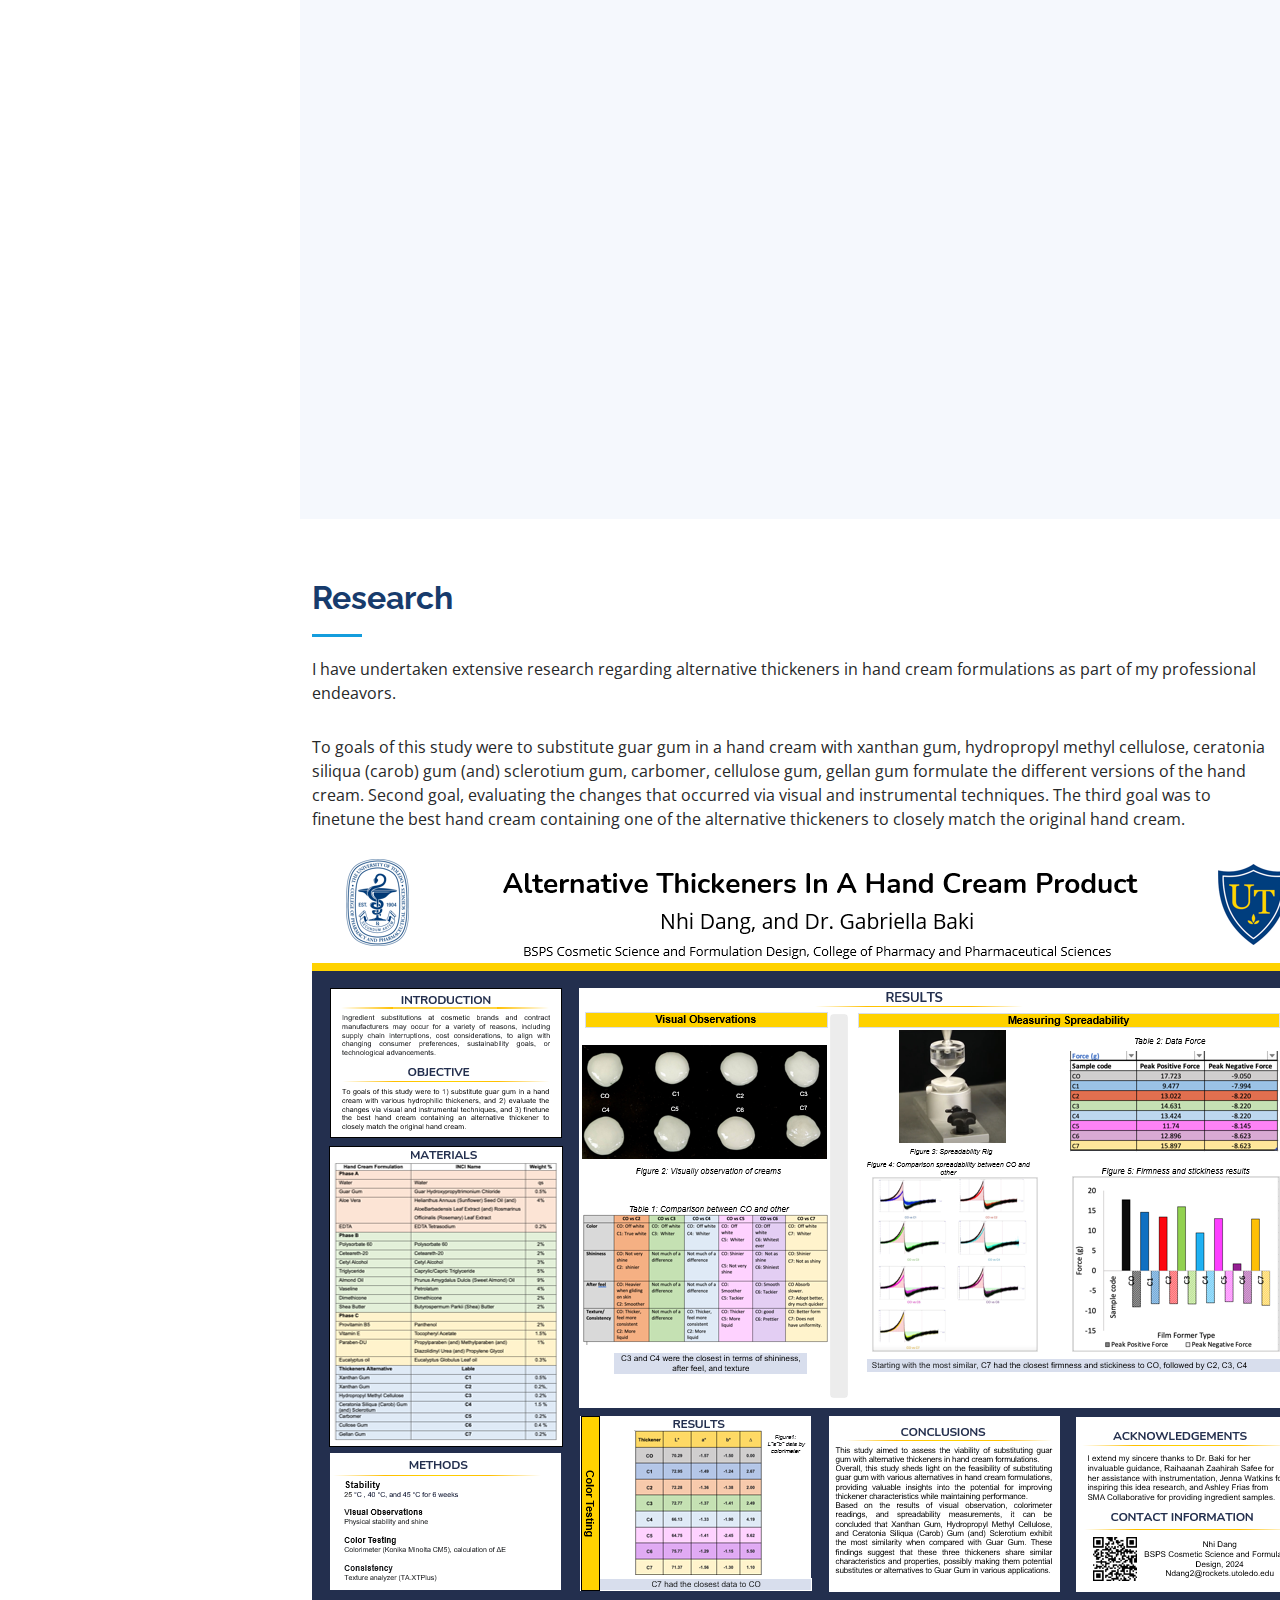
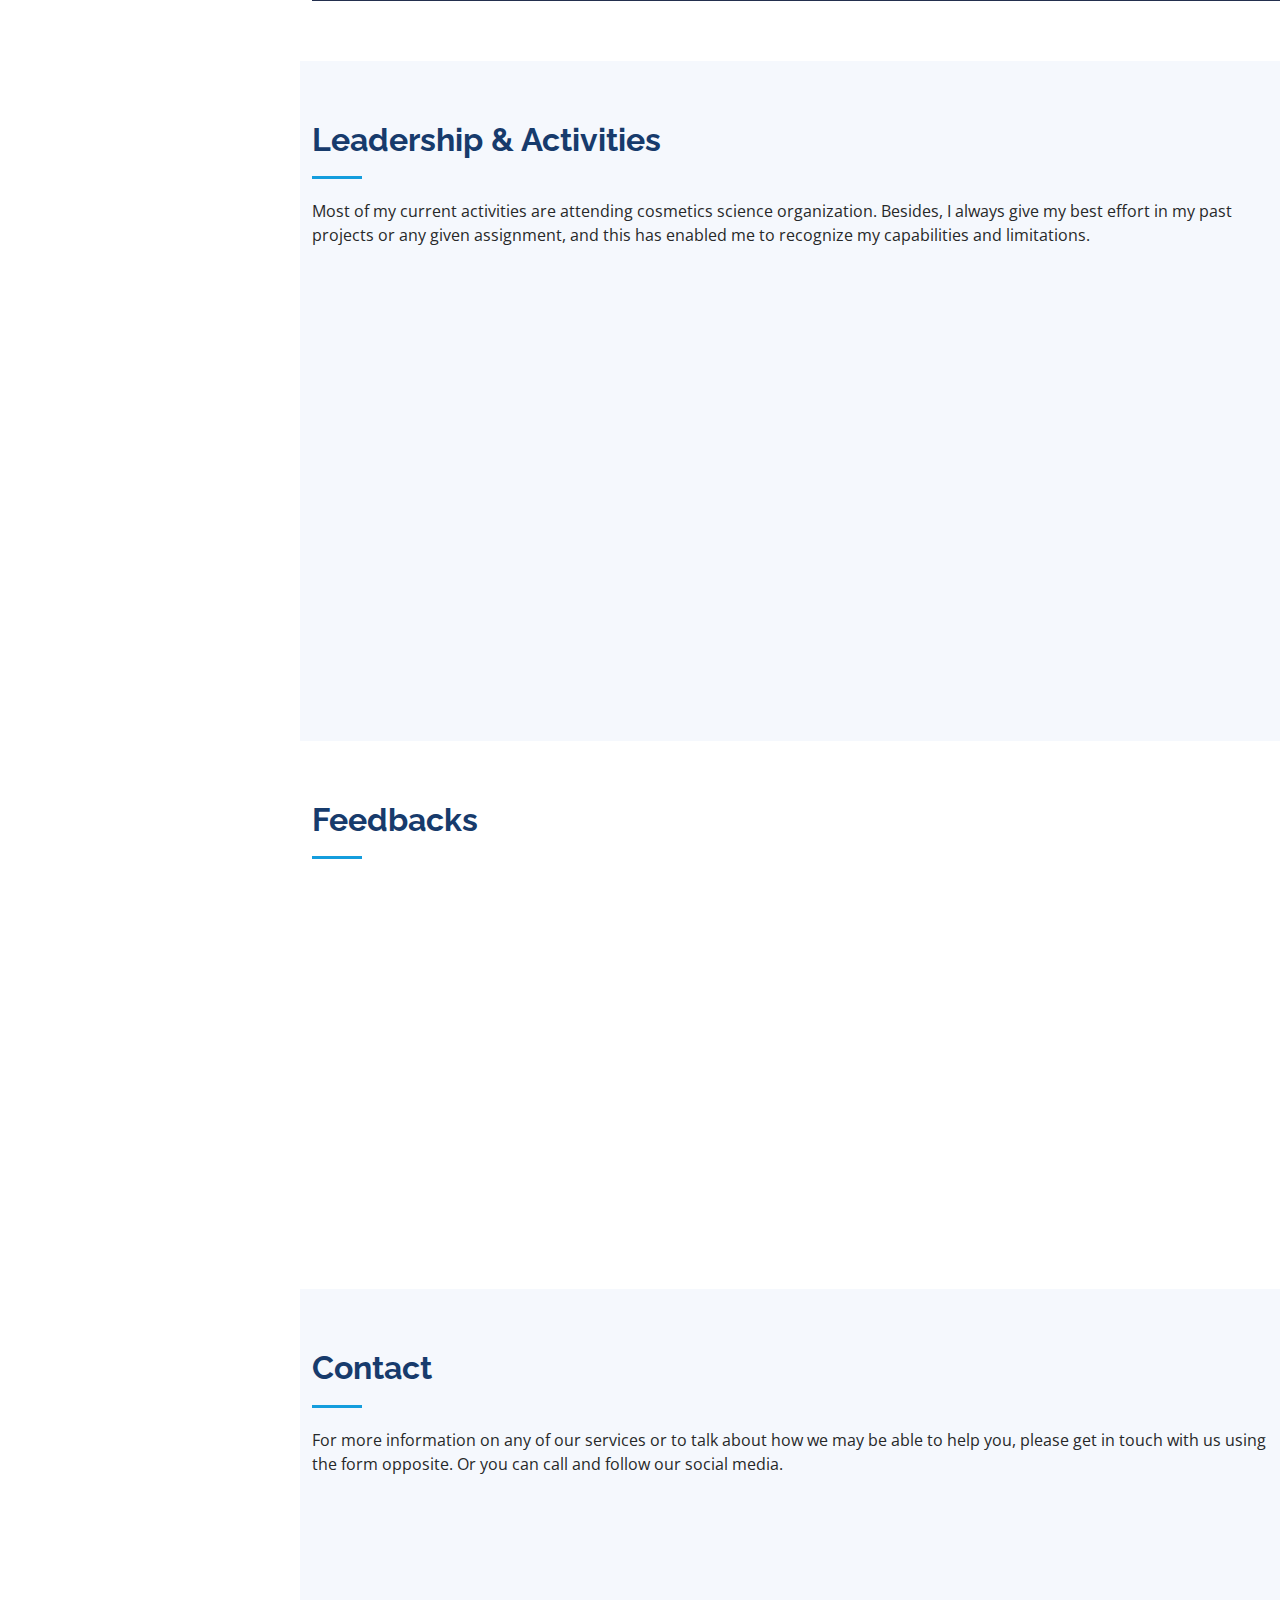
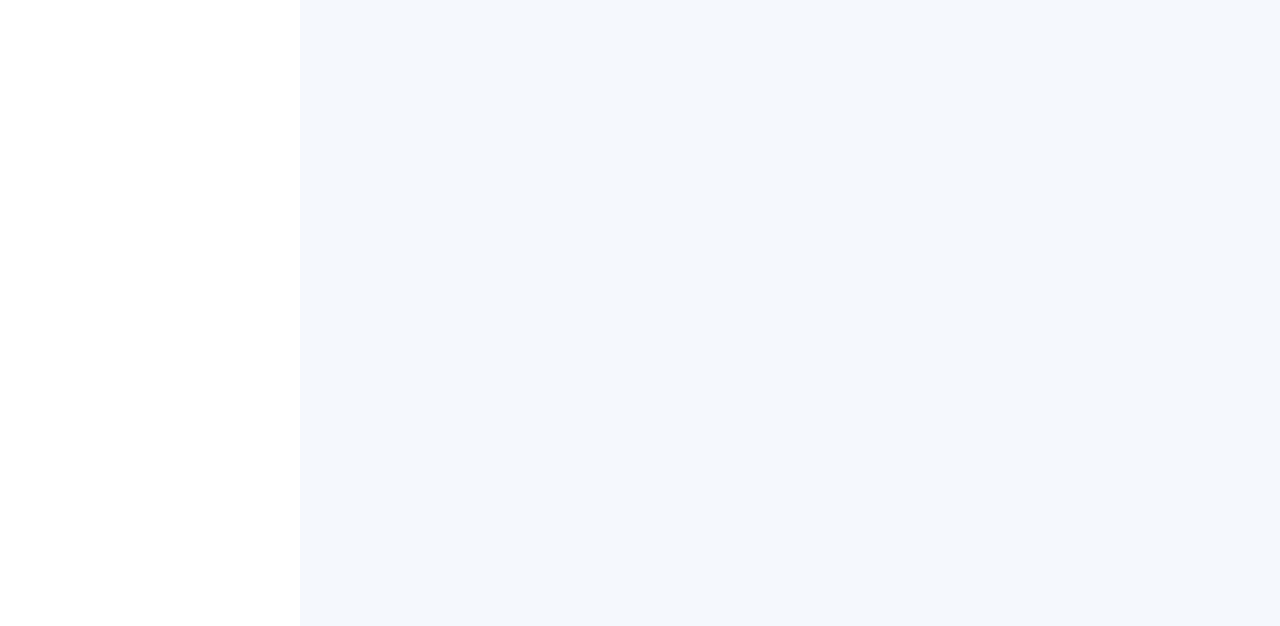
==== commit aa7ce4f1: "change navbar" ====
--- a/index.html
+++ b/index.html
@@ -54,7 +54,8 @@
           <li><a href="#hero" class="nav-link scrollto active"><i class="bx bx-home"></i> <span>Home</span></a></li>
           <li><a href="#about" class="nav-link scrollto"><i class="bx bx-user"></i> <span>About</span></a></li>
           <li><a href="#resume" class="nav-link scrollto"><i class="bx bx-file-blank"></i> <span>Resume</span></a></li>
-          <li><a href="#portfolio" class="nav-link scrollto"><i class="bx bx-book-content"></i> <span>Portfolio</span></a></li>
+          <li><a href="#portfolio" class="nav-link scrollto"><i class="bx bx-book-content"></i> <span>Projects</span></a></li>
+          <li><a href="#research" class="nav-link scrollto"><i class='bx bx-notepad'></i> <span>Research</span></a></li>
           <li><a href="#services" class="nav-link scrollto"><i class="bx bx-server"></i> <span>Services</span></a></li>
           <li><a href="#contact" class="nav-link scrollto"><i class="bx bx-envelope"></i> <span>Contact</span></a></li>
         </ul>
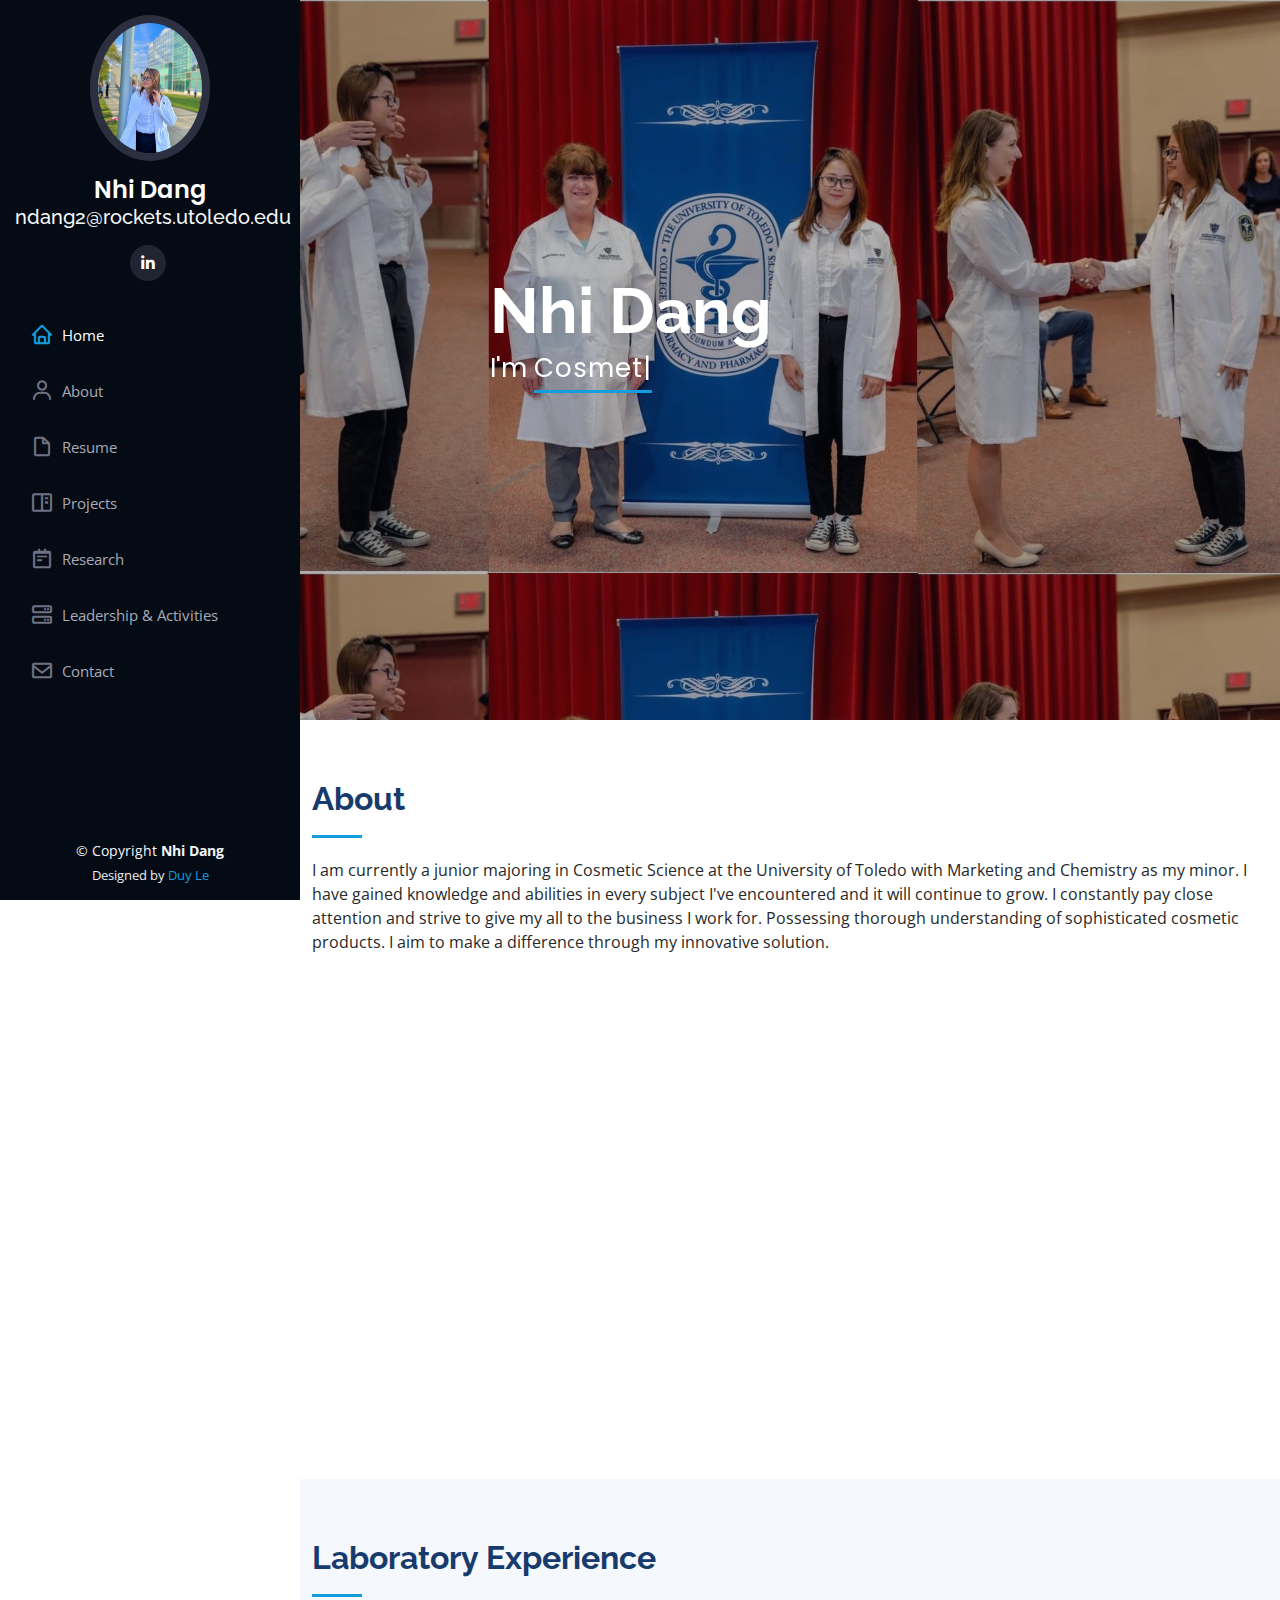
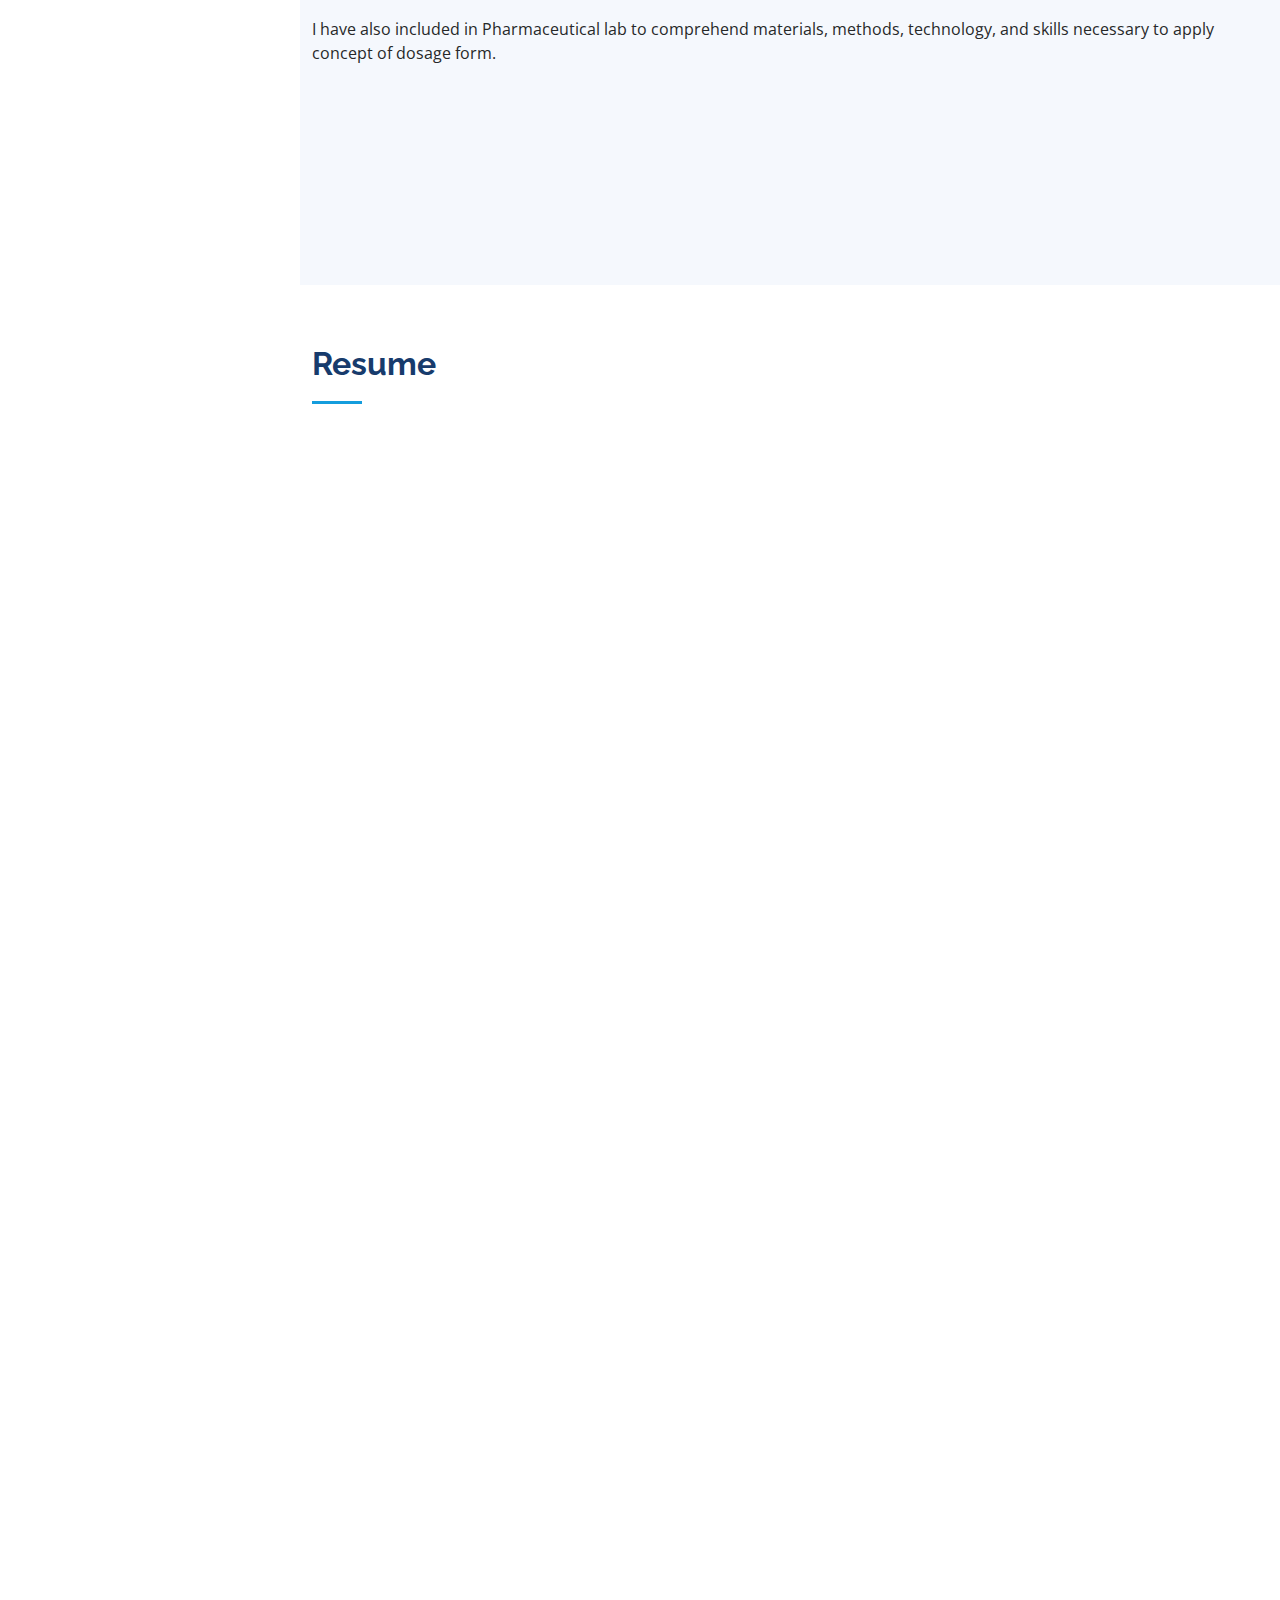
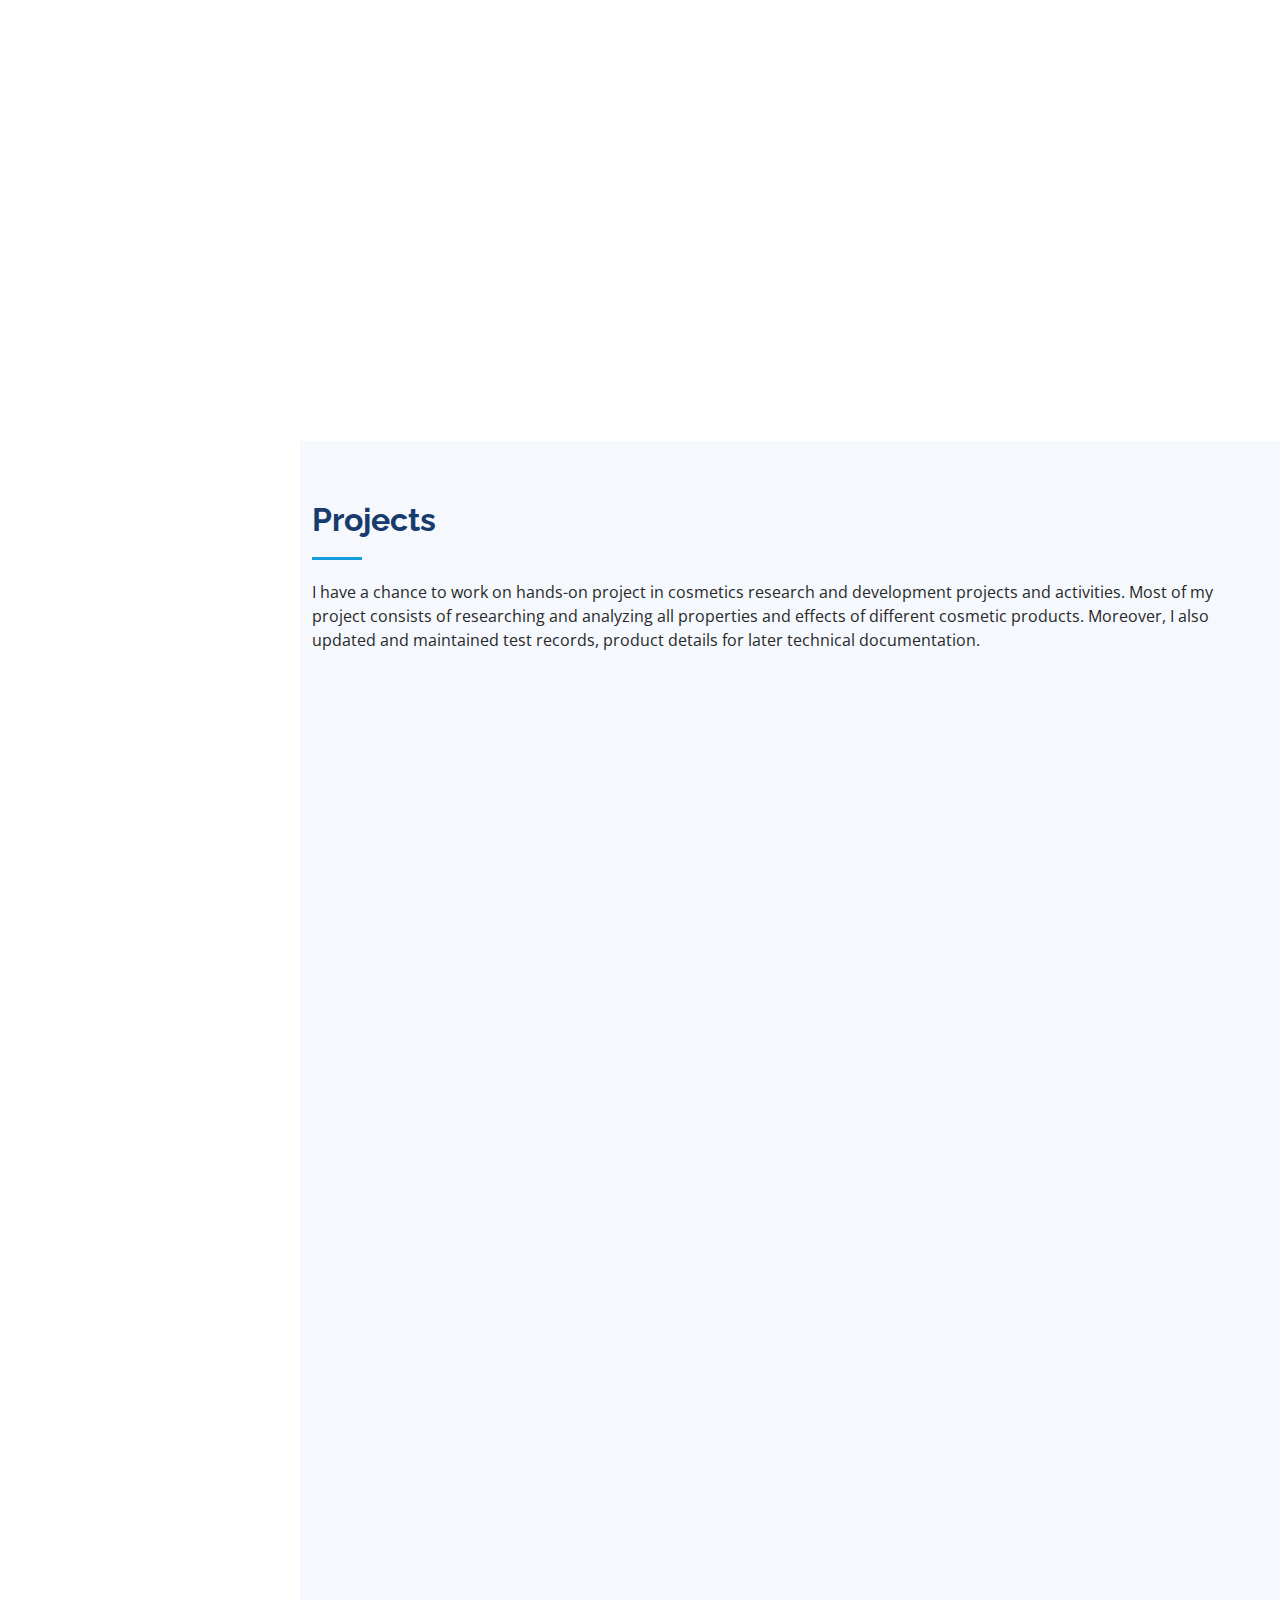
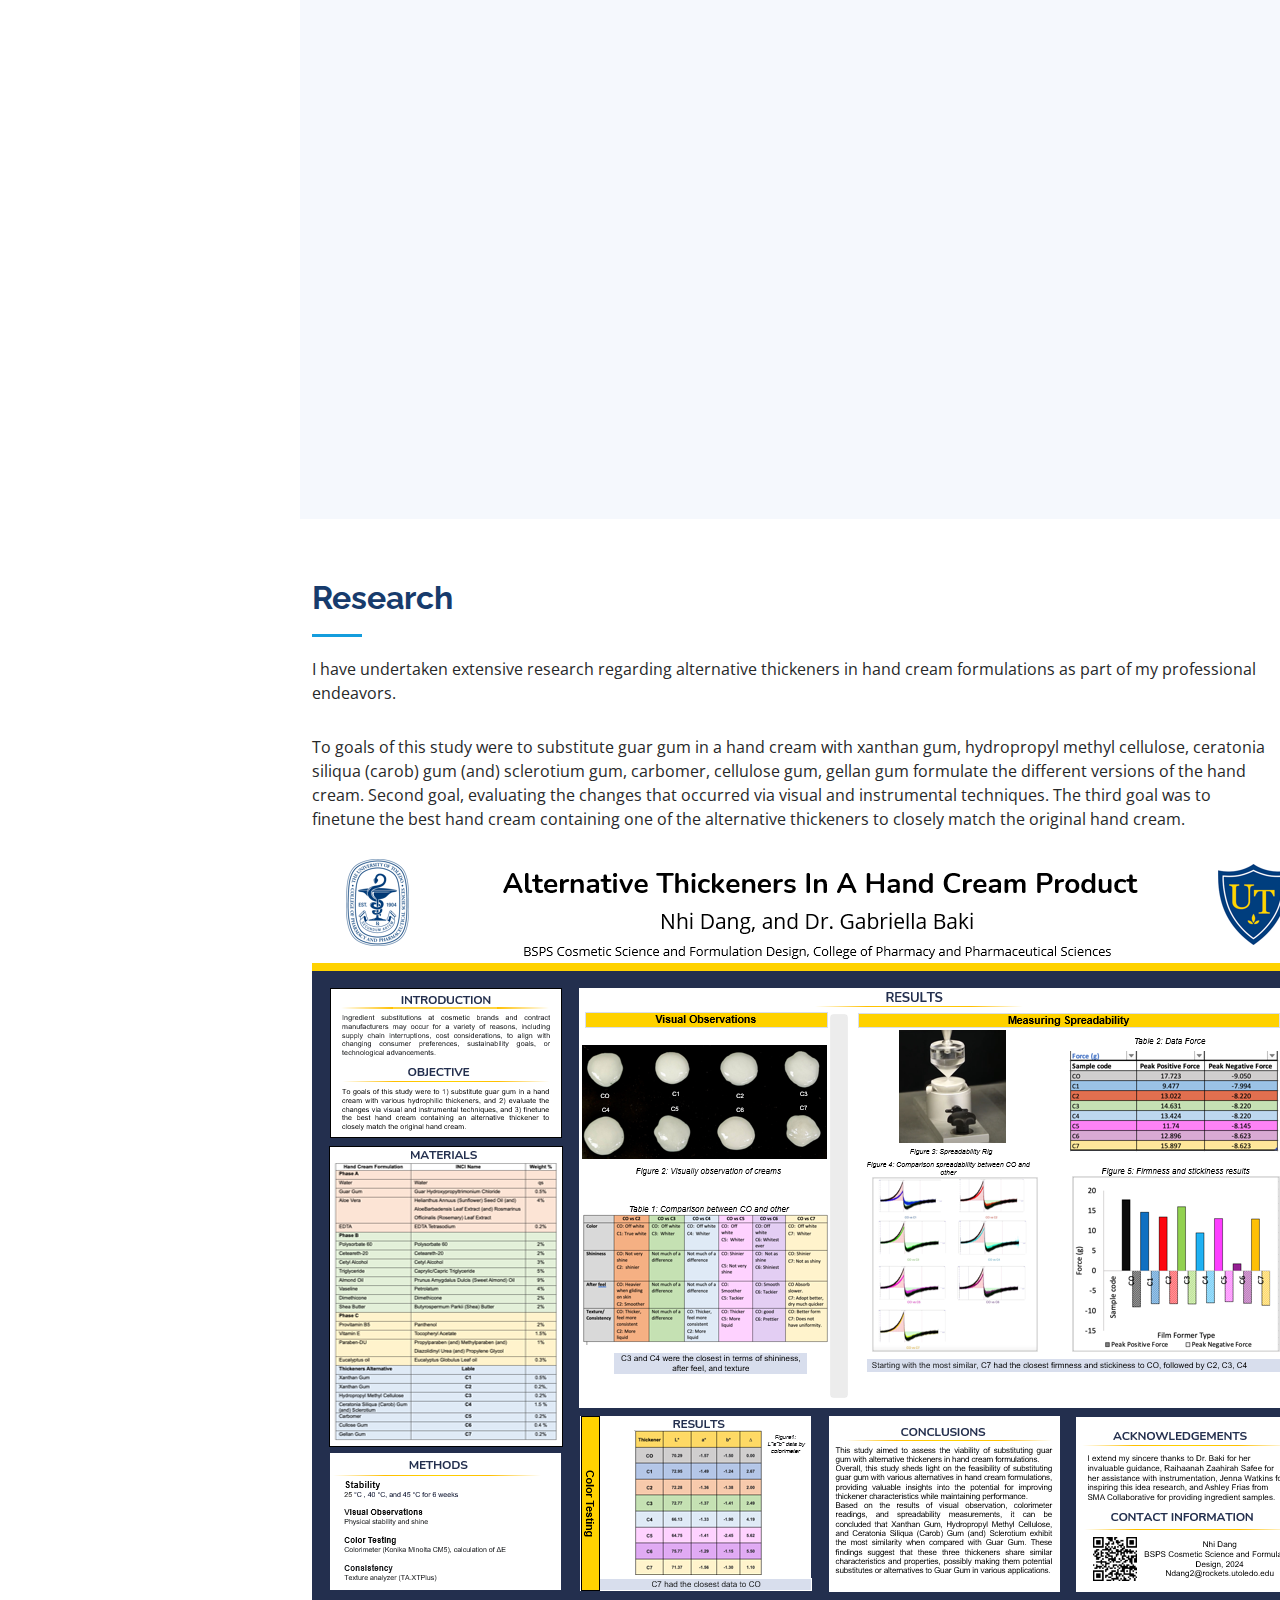
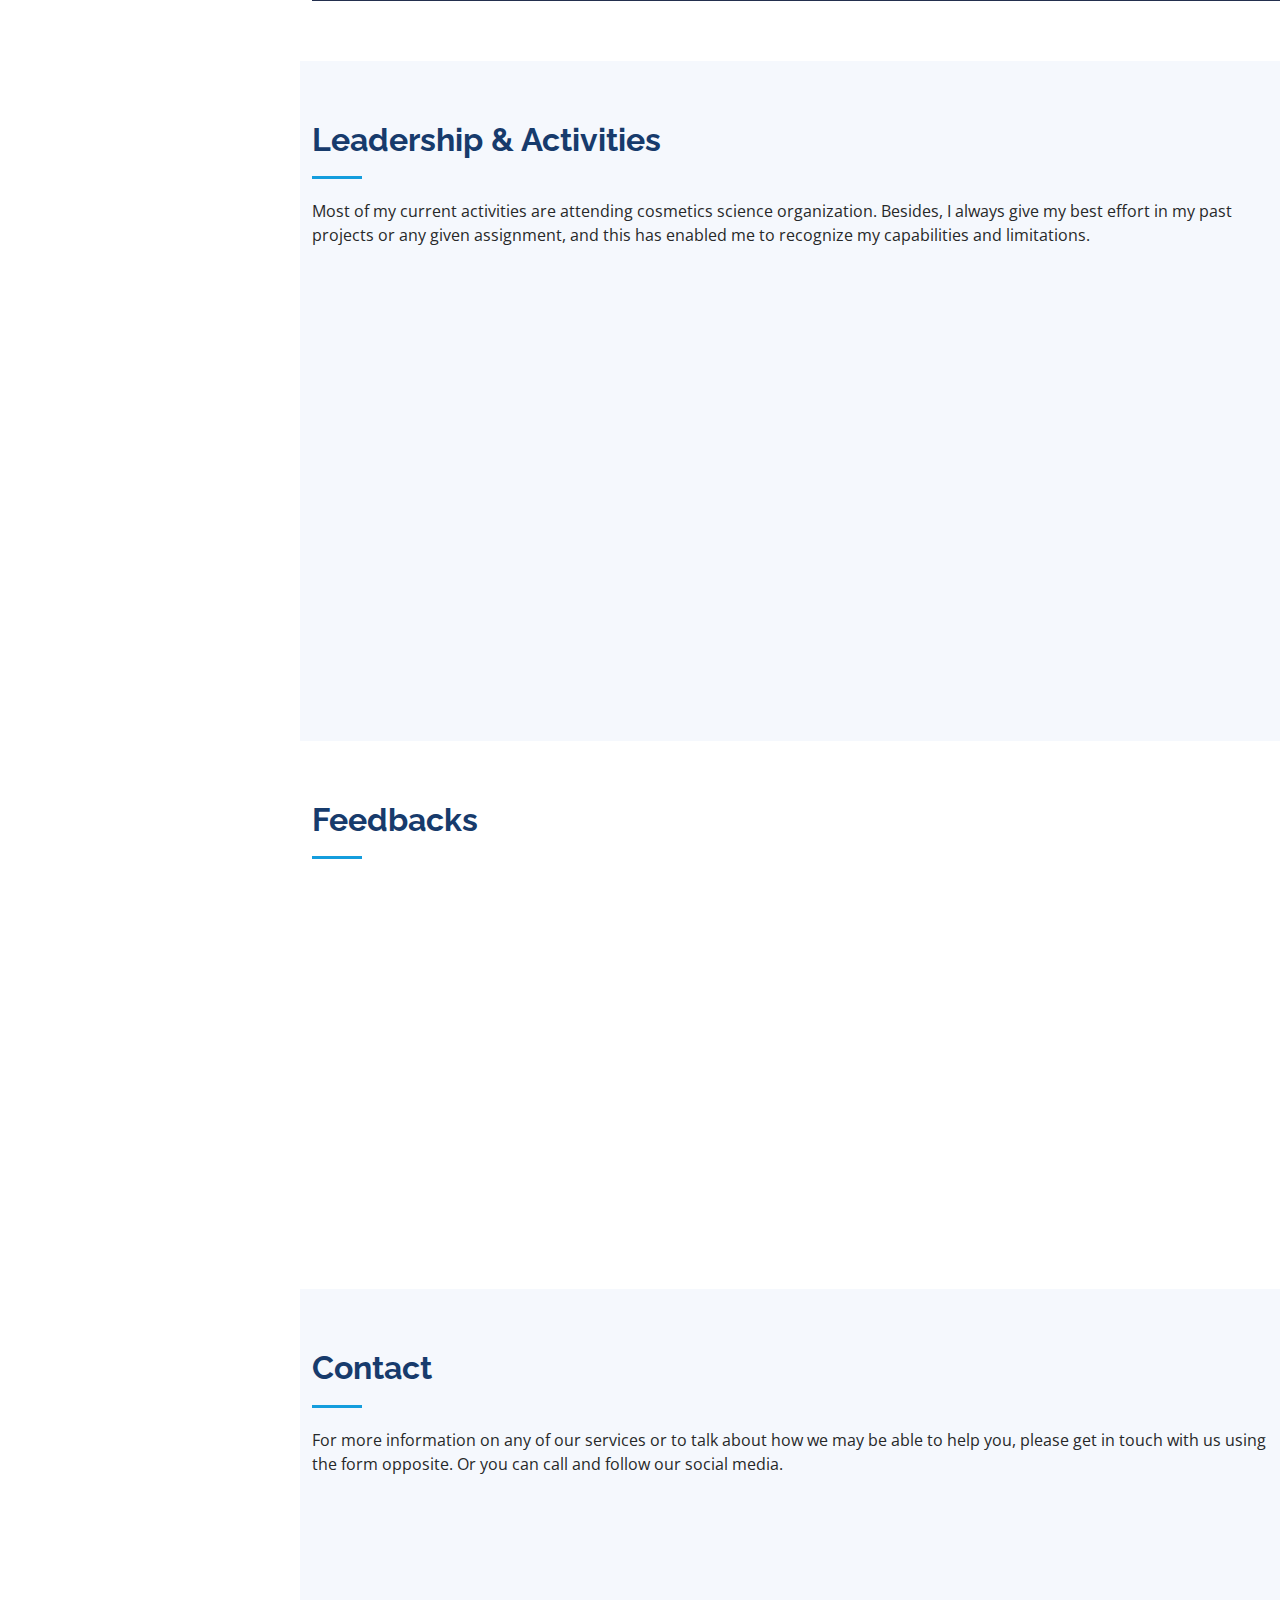
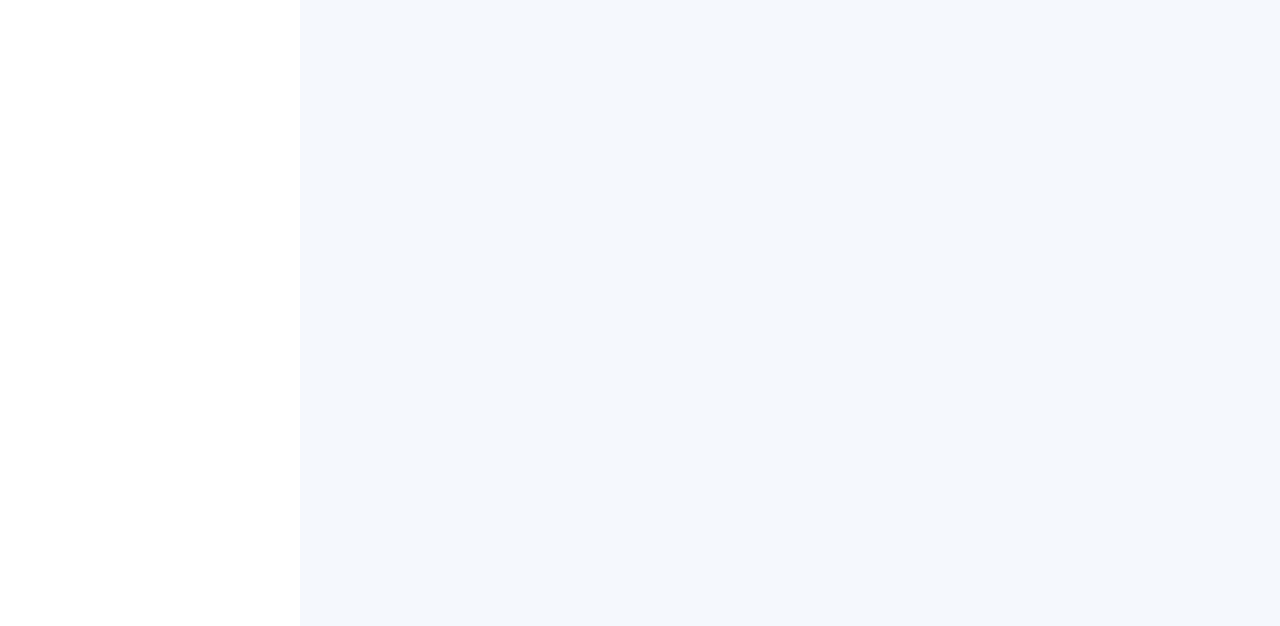
==== commit 2f03d2b9: "change navbar" ====
--- a/index.html
+++ b/index.html
@@ -56,7 +56,7 @@
           <li><a href="#resume" class="nav-link scrollto"><i class="bx bx-file-blank"></i> <span>Resume</span></a></li>
           <li><a href="#portfolio" class="nav-link scrollto"><i class="bx bx-book-content"></i> <span>Projects</span></a></li>
           <li><a href="#research" class="nav-link scrollto"><i class='bx bx-notepad'></i> <span>Research</span></a></li>
-          <li><a href="#services" class="nav-link scrollto"><i class="bx bx-server"></i> <span>Services</span></a></li>
+          <li><a href="#services" class="nav-link scrollto"><i class="bx bx-server"></i> <span>Leadership & Activities</span></a></li>
           <li><a href="#contact" class="nav-link scrollto"><i class="bx bx-envelope"></i> <span>Contact</span></a></li>
         </ul>
       </nav><!-- .nav-menu -->
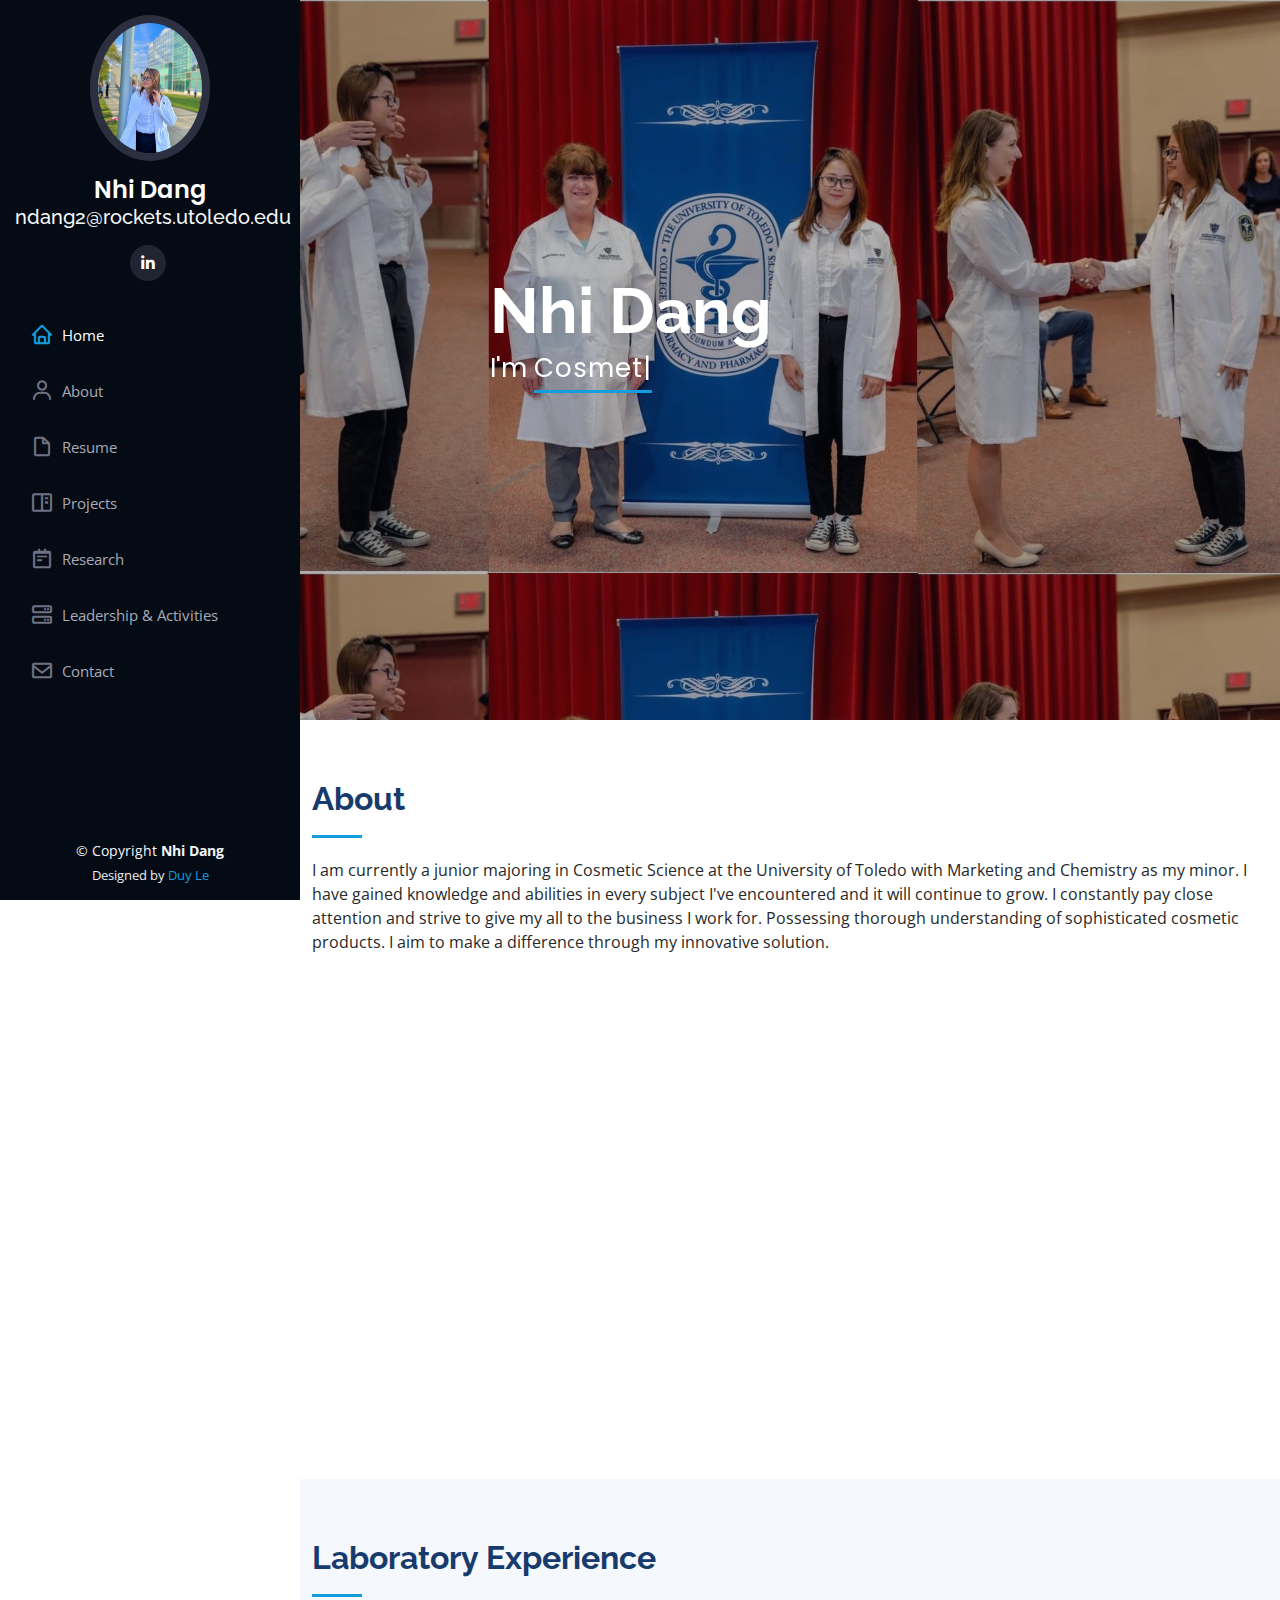
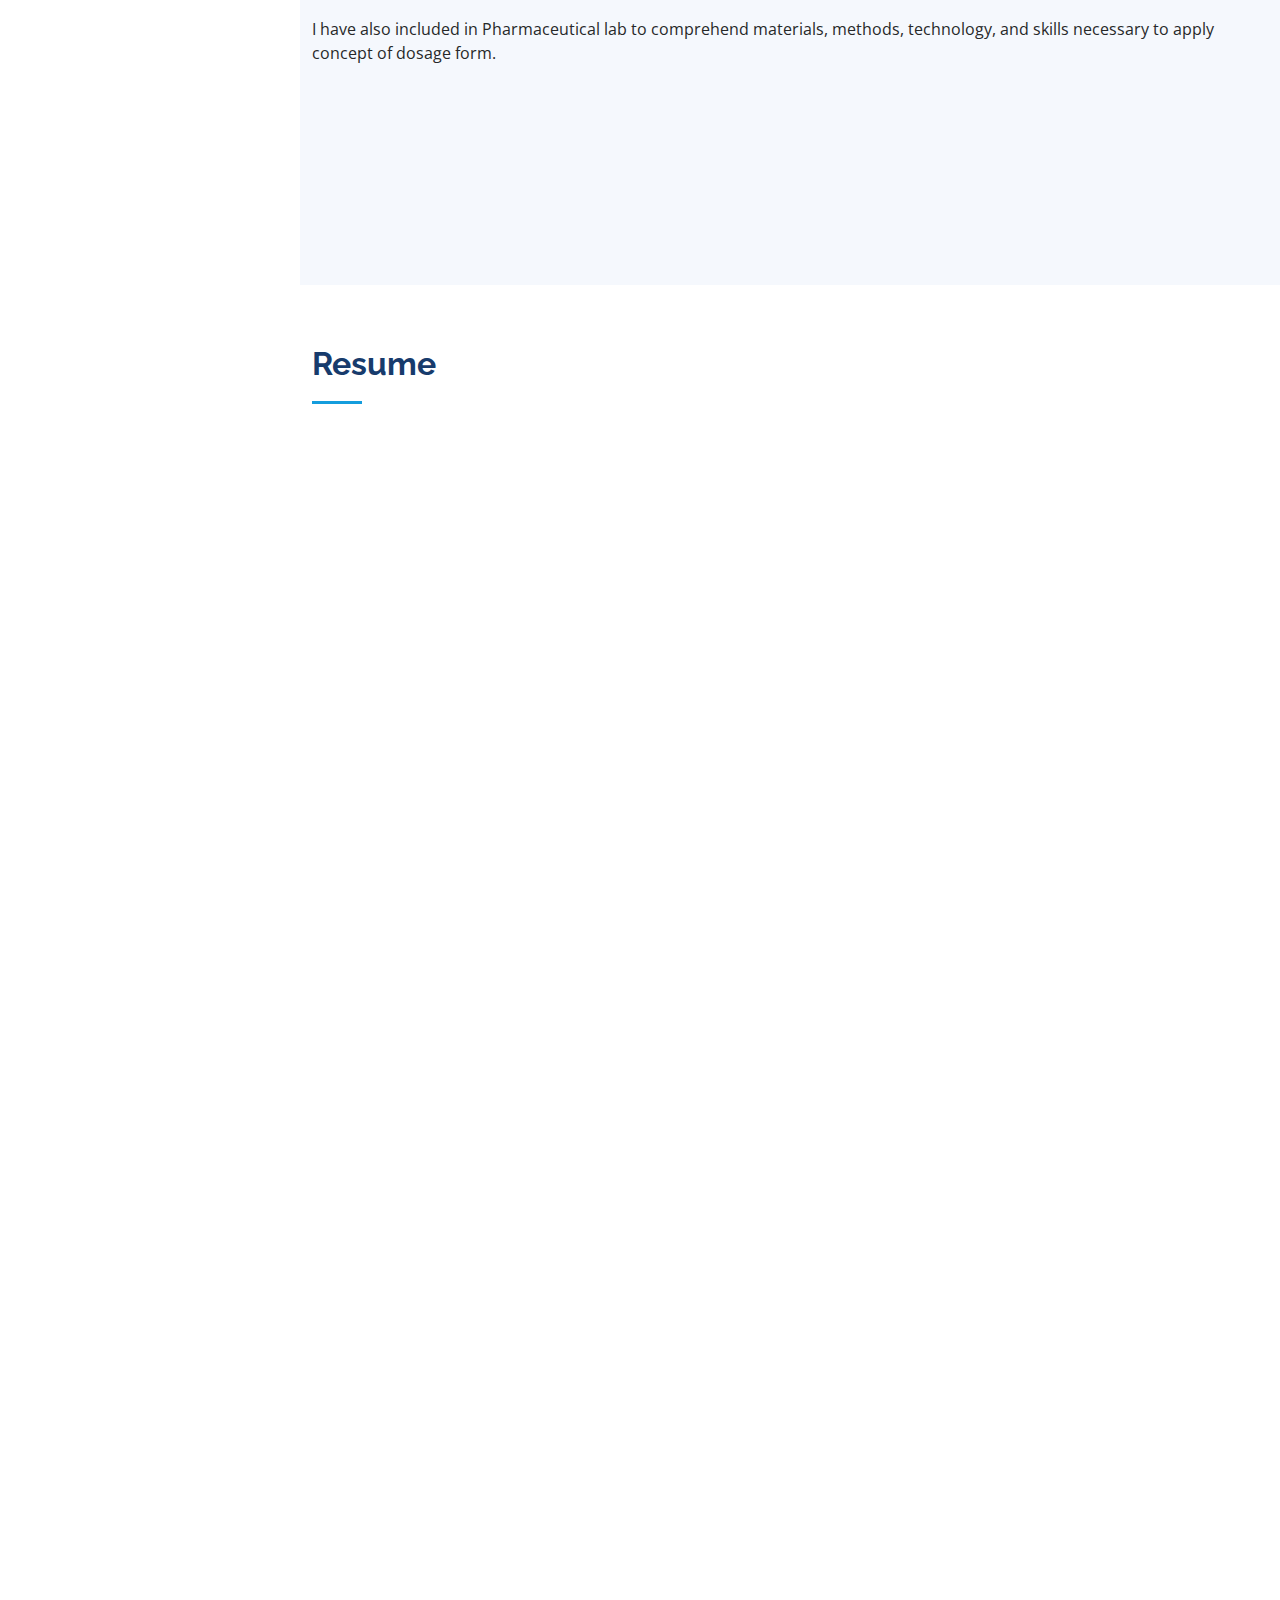
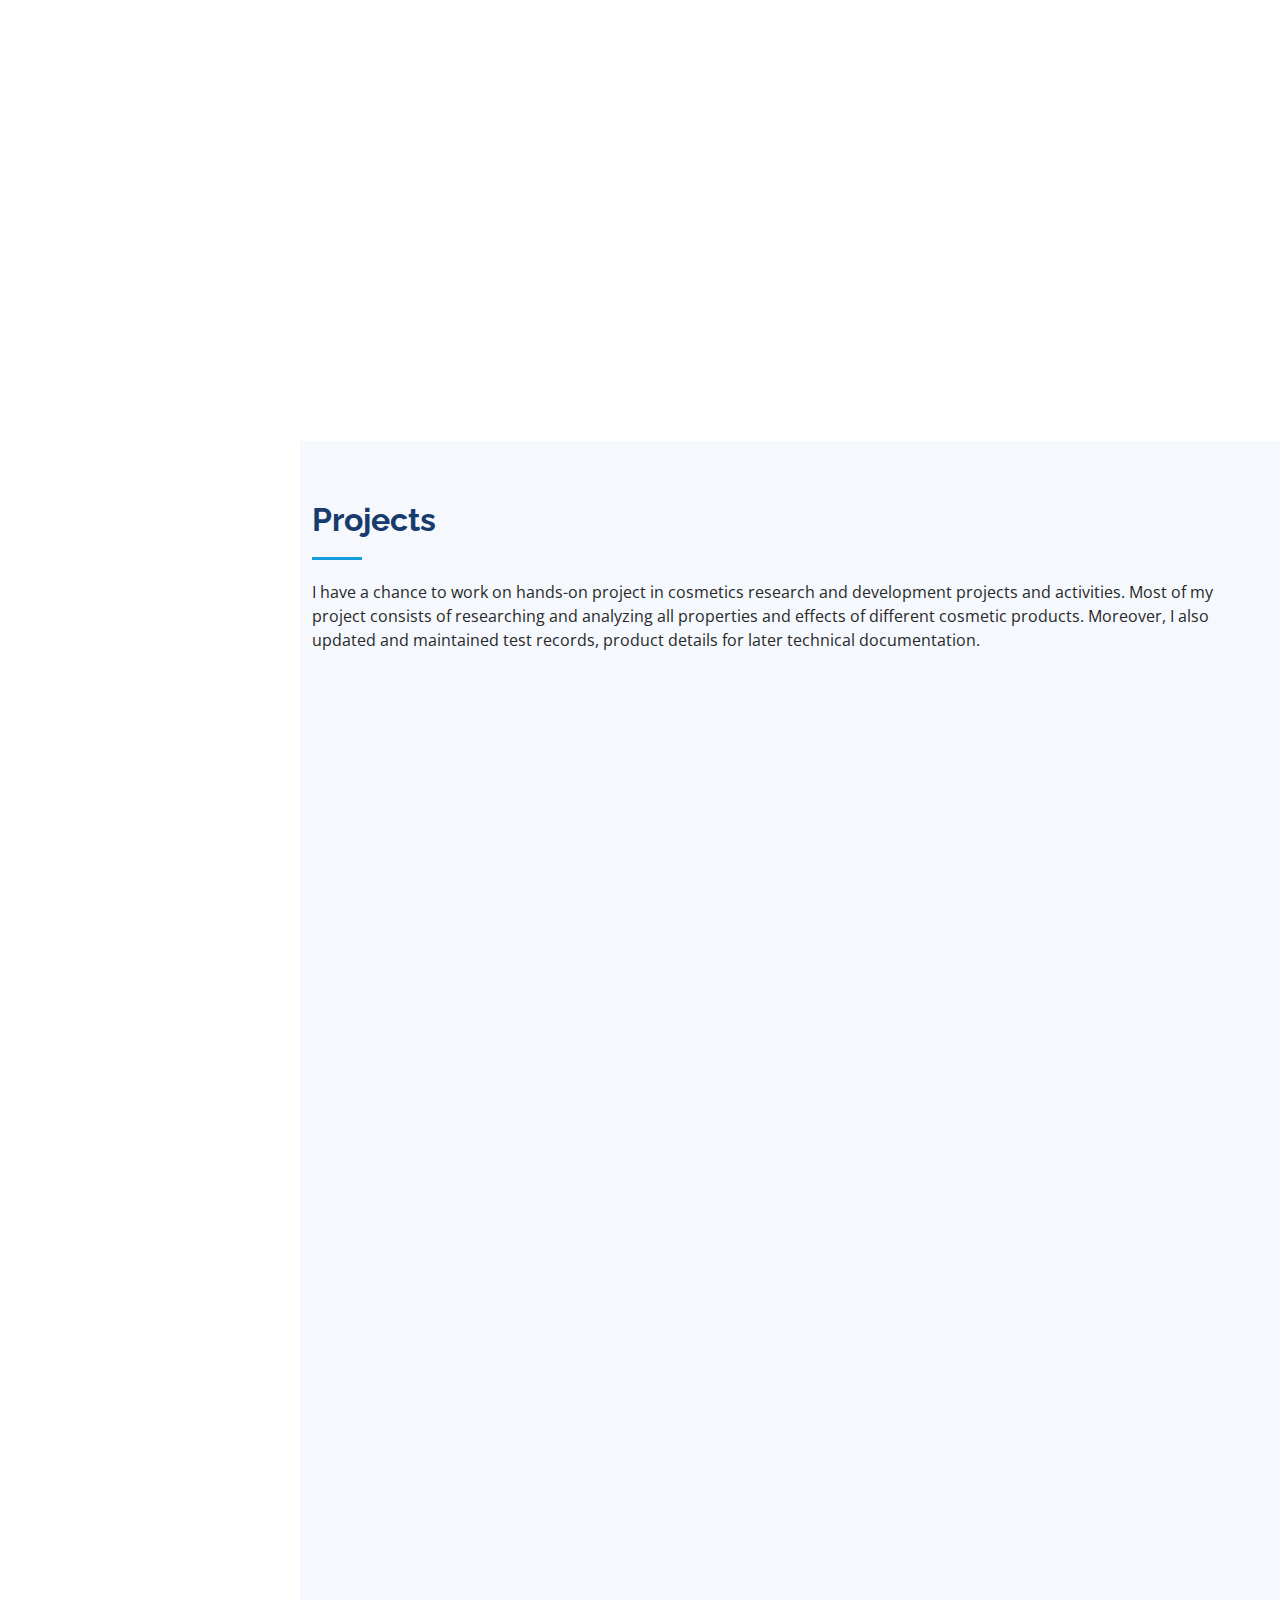
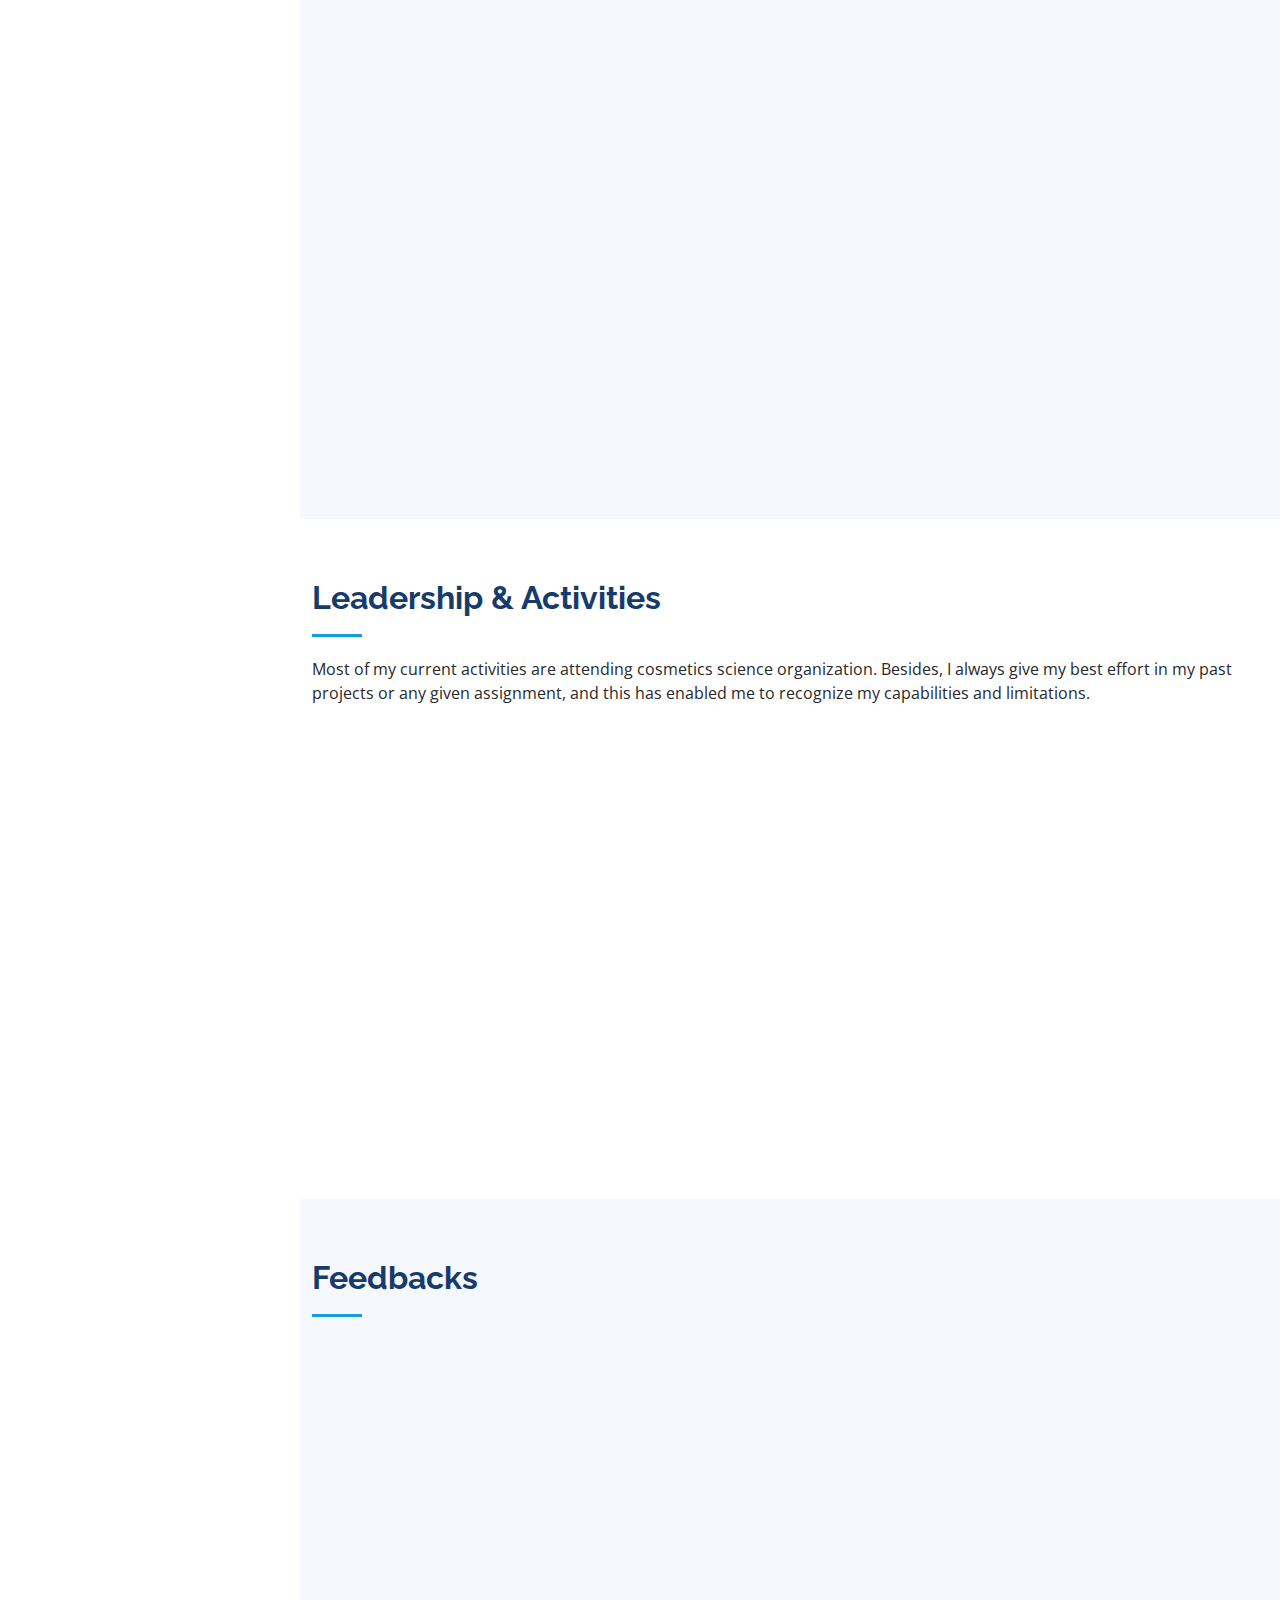
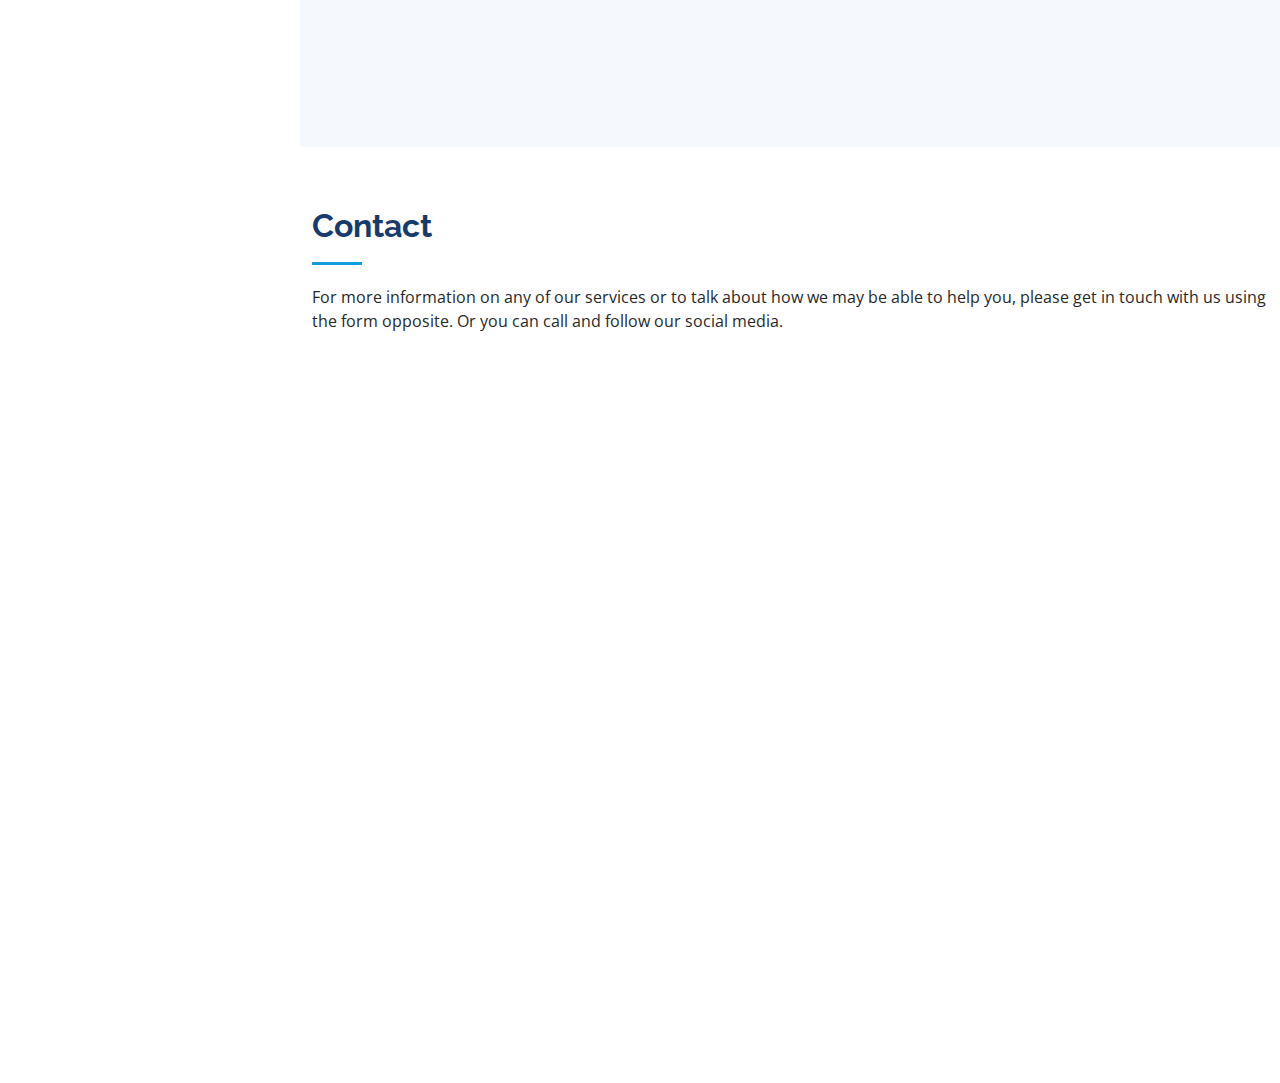
==== commit 351309ae: "change research" ====
--- a/index.html
+++ b/index.html
@@ -100,7 +100,7 @@
               </div>
               <div class="col-lg-6">
                 <ul>
-                  <li><i class="bi bi-chevron-right"></i> <strong>Email:</strong> <span>nhidang@gmail.com</span></li>
+                  <li><i class="bi bi-chevron-right"></i> <strong>Email:</strong> <span>ndang2@rockets.utoledo.edu</span></li>
                   <li><i class="bi bi-chevron-right"></i> <strong>City:</strong> <span>Ohio, USA</span></li>
                 </ul>
               </div>
@@ -176,6 +176,18 @@
               <h4>Minor: Marketing and Chemistry</h4>
               <h5>2021 - 2014</h5>
               <p><em>The University of Toledo, OH</em></p>
+            </div>
+            <h3 class="resume-title">Research</h3>
+            <div class="resume-item">
+              <h4>Alternative Thickeners In A Hand cream</h4>
+              <h5>2024 - 2024</h5>
+              <p><em>The University of Toledo, OH</em></p>
+              <ul>
+                <li>To goals of this study were to substitute guar gum in a hand cream with xanthan gum, hydropropyl methyl cellulose, ceratonia siliqua (carob) gum (and) sclerotium gum, carbomer, cellulose gum, gellan gum formulate the different versions of the hand cream.</li>
+                <li>Second goal, evaluating the changes that occurred via visual and instrumental techniques. The third goal was to finetune the best hand cream containing one of the alternative thickeners to closely match the original hand cream.</li>
+                <a href="assets/img/research/poster.png" download>Research Abstract</a> <br>
+                <a href="assets/doc/research.docx" download>Research Document</a>
+              </ul>
             </div>
           </div>
           <div class="col-lg-6" data-aos="fade-up" data-aos-delay="100">
@@ -340,22 +352,8 @@
       </div>
     </section><!-- End Portfolio Section -->
 
-    <!-- ======= Research Section ======= -->
-    <section id="research" class="research">
-      <div class="container">
-
-        <div class="section-title">
-          <h2>Research</h2>
-          <p>I have undertaken extensive research regarding alternative thickeners in hand cream formulations as part of my professional endeavors.</p>
-        </div>
-
-        <p>To goals of this study were to substitute guar gum in a hand cream with xanthan gum, hydropropyl methyl cellulose, ceratonia siliqua (carob) gum (and) sclerotium gum, carbomer, cellulose gum, gellan gum formulate the different versions of the hand cream. Second goal, evaluating the changes that occurred via visual and instrumental techniques. The third goal was to finetune the best hand cream containing one of the alternative thickeners to closely match the original hand cream.</p>
-        <img src="assets/img/research/poster.png" alt="">
-      </div>
-    </section><!-- End Research Section -->
-
     <!-- ======= Services Section ======= -->
-    <section id="services" class="services section-bg">
+    <section id="services" class="services">
       <div class="container">
 
         <div class="section-title">
@@ -389,7 +387,7 @@
     </section><!-- End Services Section -->
 
     <!-- ======= Testimonials Section ======= -->
-    <section id="testimonials" class="testimonials">
+    <section id="testimonials" class="testimonials section-bg">
       <div class="container">
 
         <div class="section-title">
@@ -420,7 +418,7 @@
     </section><!-- End Testimonials Section -->
 
     <!-- ======= Contact Section ======= -->
-    <section id="contact" class="contact section-bg">
+    <section id="contact" class="contact">
       <div class="container">
 
         <div class="section-title">
@@ -441,7 +439,7 @@
               <div class="email">
                 <i class="bi bi-envelope"></i>
                 <h4>Email:</h4>
-                <p>nhidang@gmail.com</p>
+                <p>ndang2@rockets.utoledo.edu</p>
               </div>
 
               <div class="phone">
--- a/assets/css/style.css
+++ b/assets/css/style.css
@@ -646,55 +646,6 @@
 }
 
 /*--------------------------------------------------------------
-
-# Research
---------------------------------------------------------------*/
-.research .icon-box {
-  margin-bottom: 20px;
-}
-.research .icon {
-  float: left;
-  display: flex;
-  align-items: center;
-  justify-content: center;
-  width: 54px;
-  height: 54px;
-  background: #149ddd;
-  border-radius: 50%;
-  transition: 0.5s;
-  border: 1px solid #149ddd;
-}
-.research .icon i {
-  color: #fff;
-  font-size: 24px;
-  line-height: 0;
-}
-.research .icon-box:hover .icon {
-  background: #fff;
-}
-.research .icon-box:hover .icon i {
-  color: #149ddd;
-}
-.research .title {
-  margin-left: 80px;
-  font-weight: 700;
-  margin-bottom: 15px;
-  font-size: 18px;
-}
-.research .title a {
-  color: #343a40;
-}
-.research .title a:hover {
-  color: #149ddd;
-}
-.research .description {
-  margin-left: 80px;
-  line-height: 24px;
-  font-size: 14px;
-}
-
-/*--------------------------------------------------------------
-
 # Testimonials
 --------------------------------------------------------------*/
 .testimonials .testimonials-carousel, .testimonials .testimonials-slider {
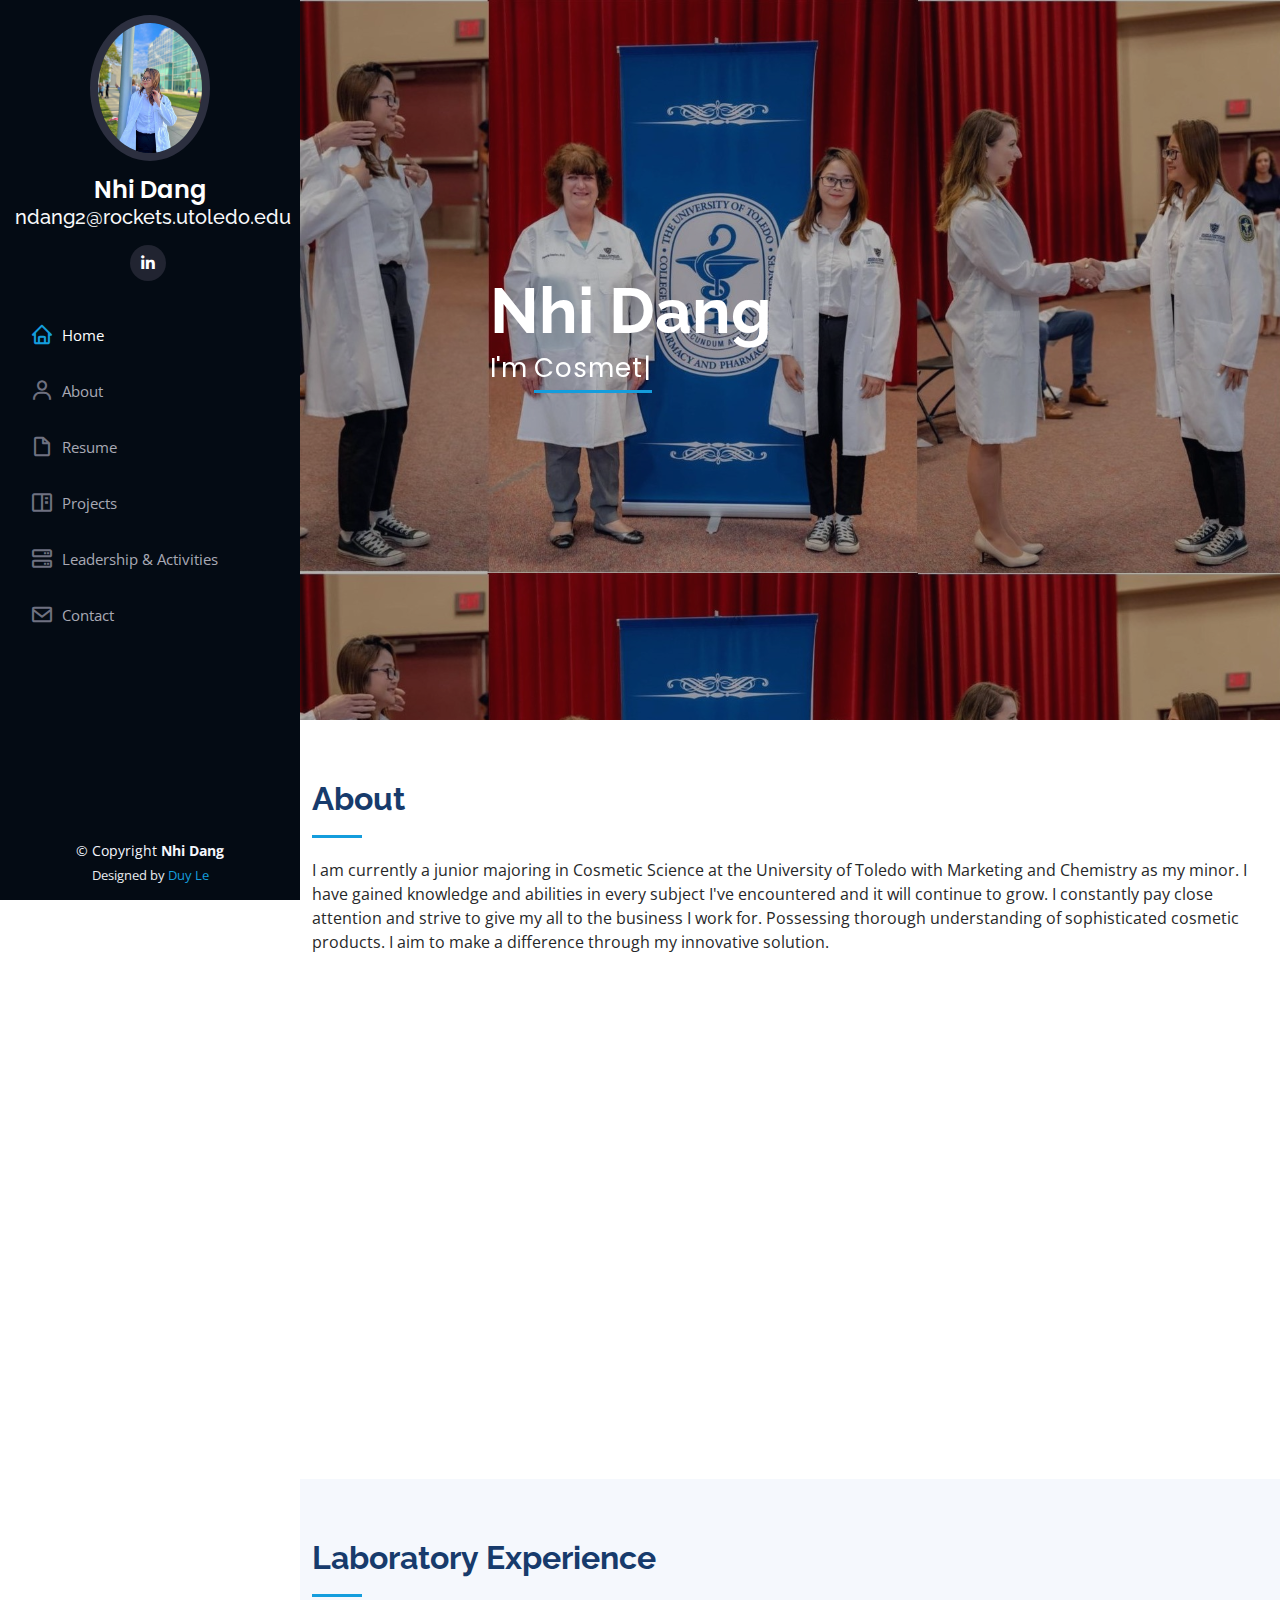
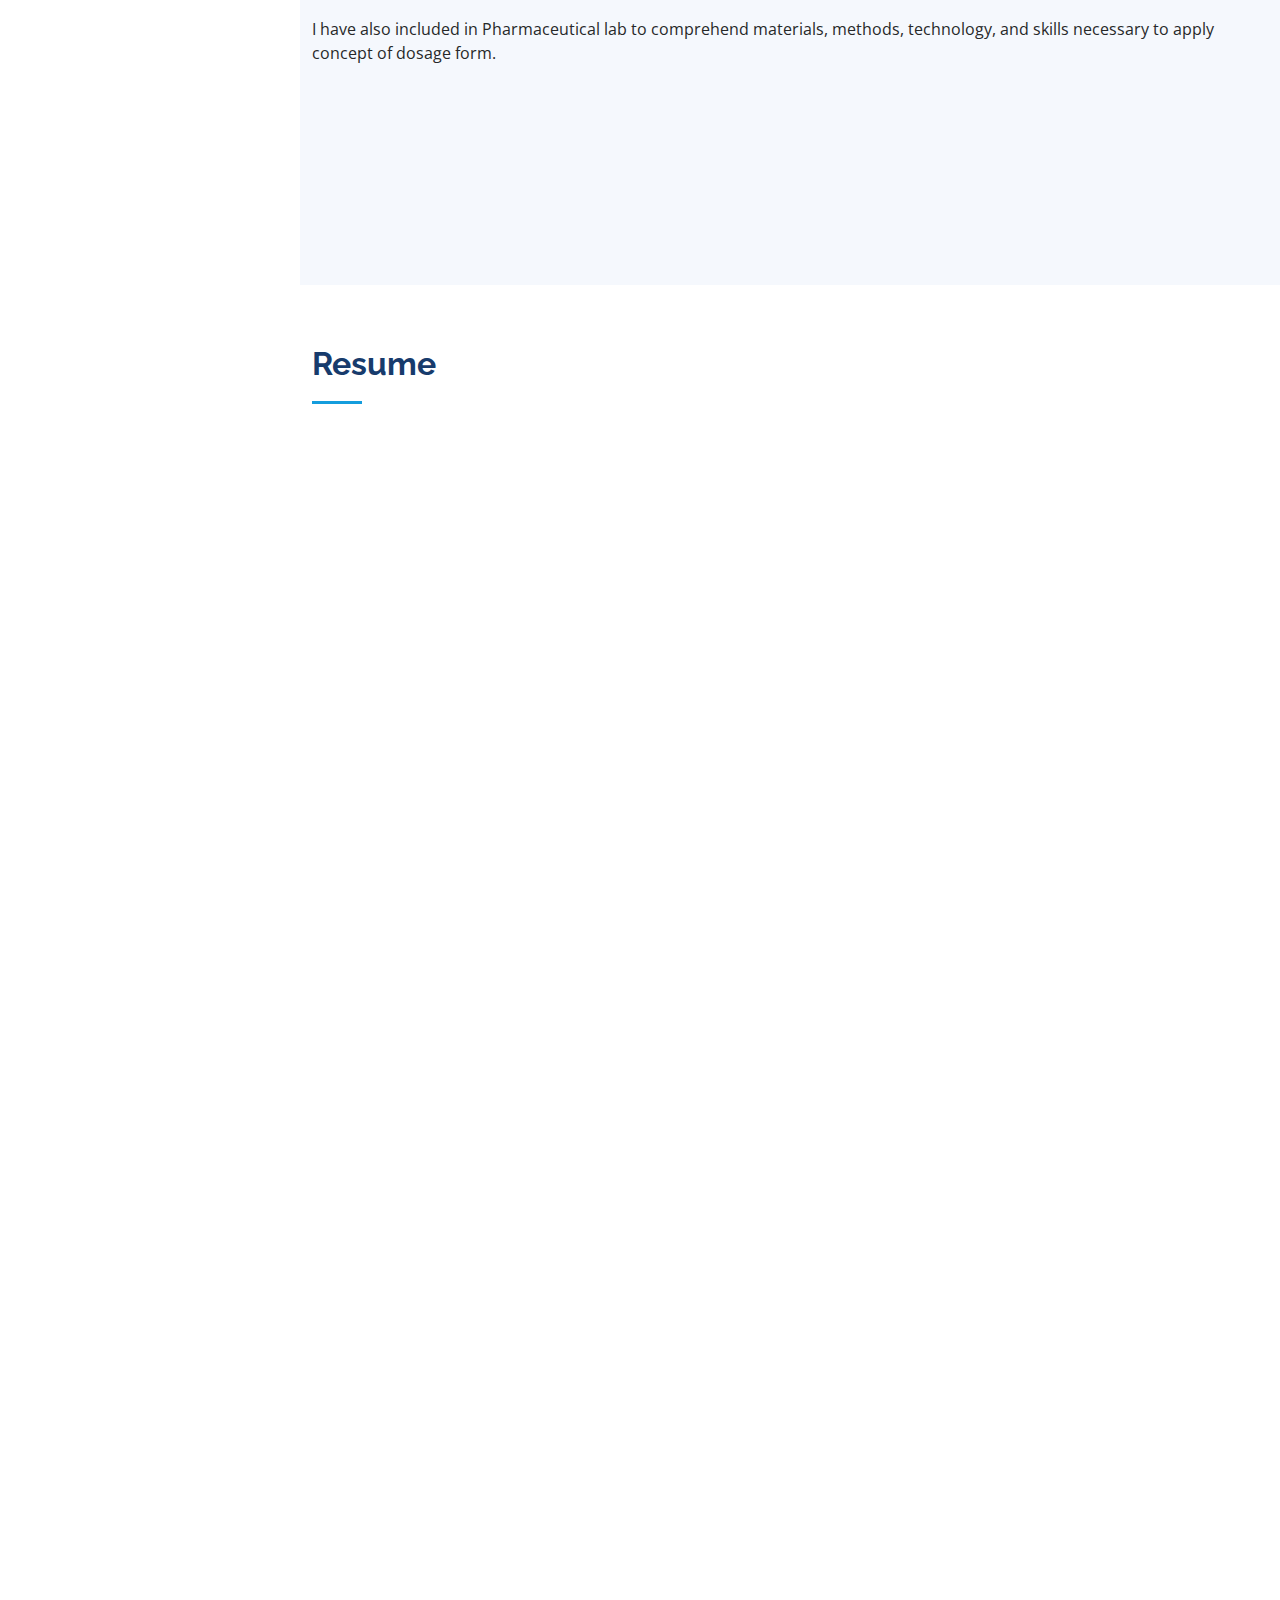
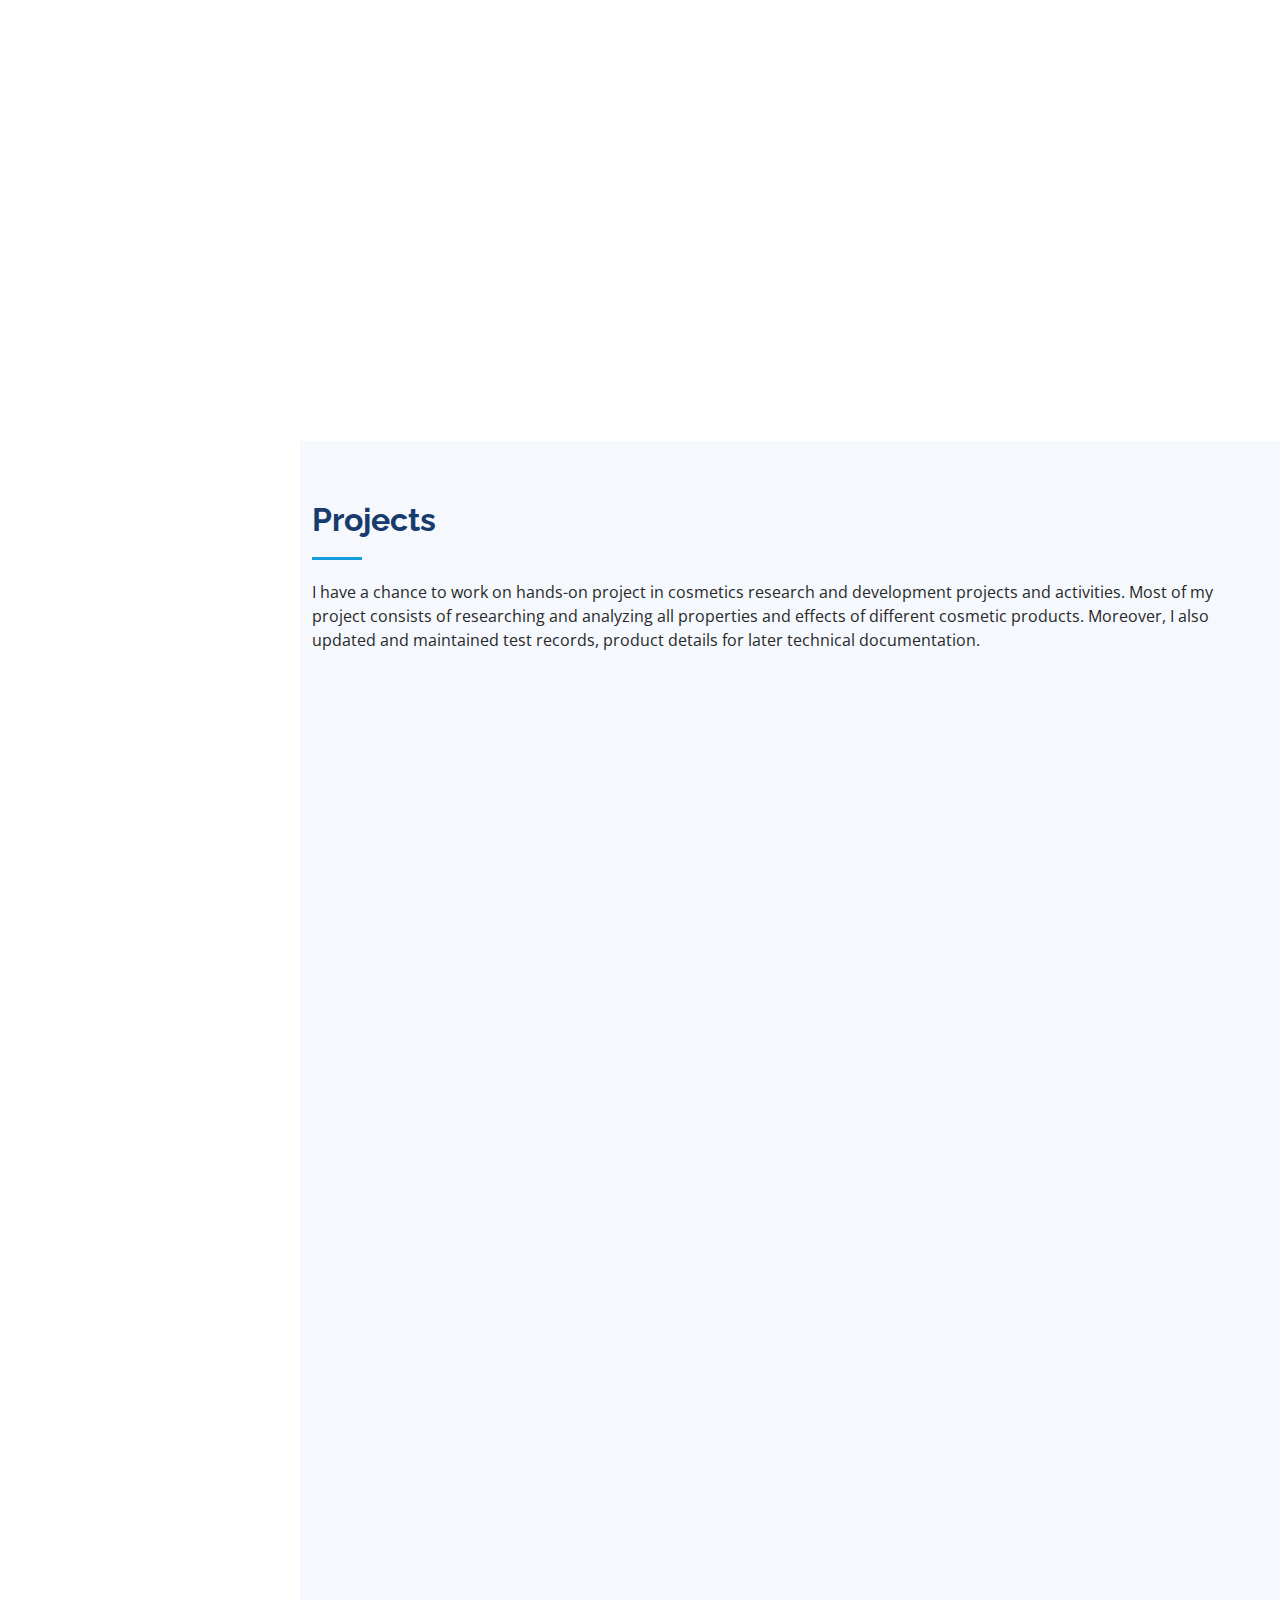
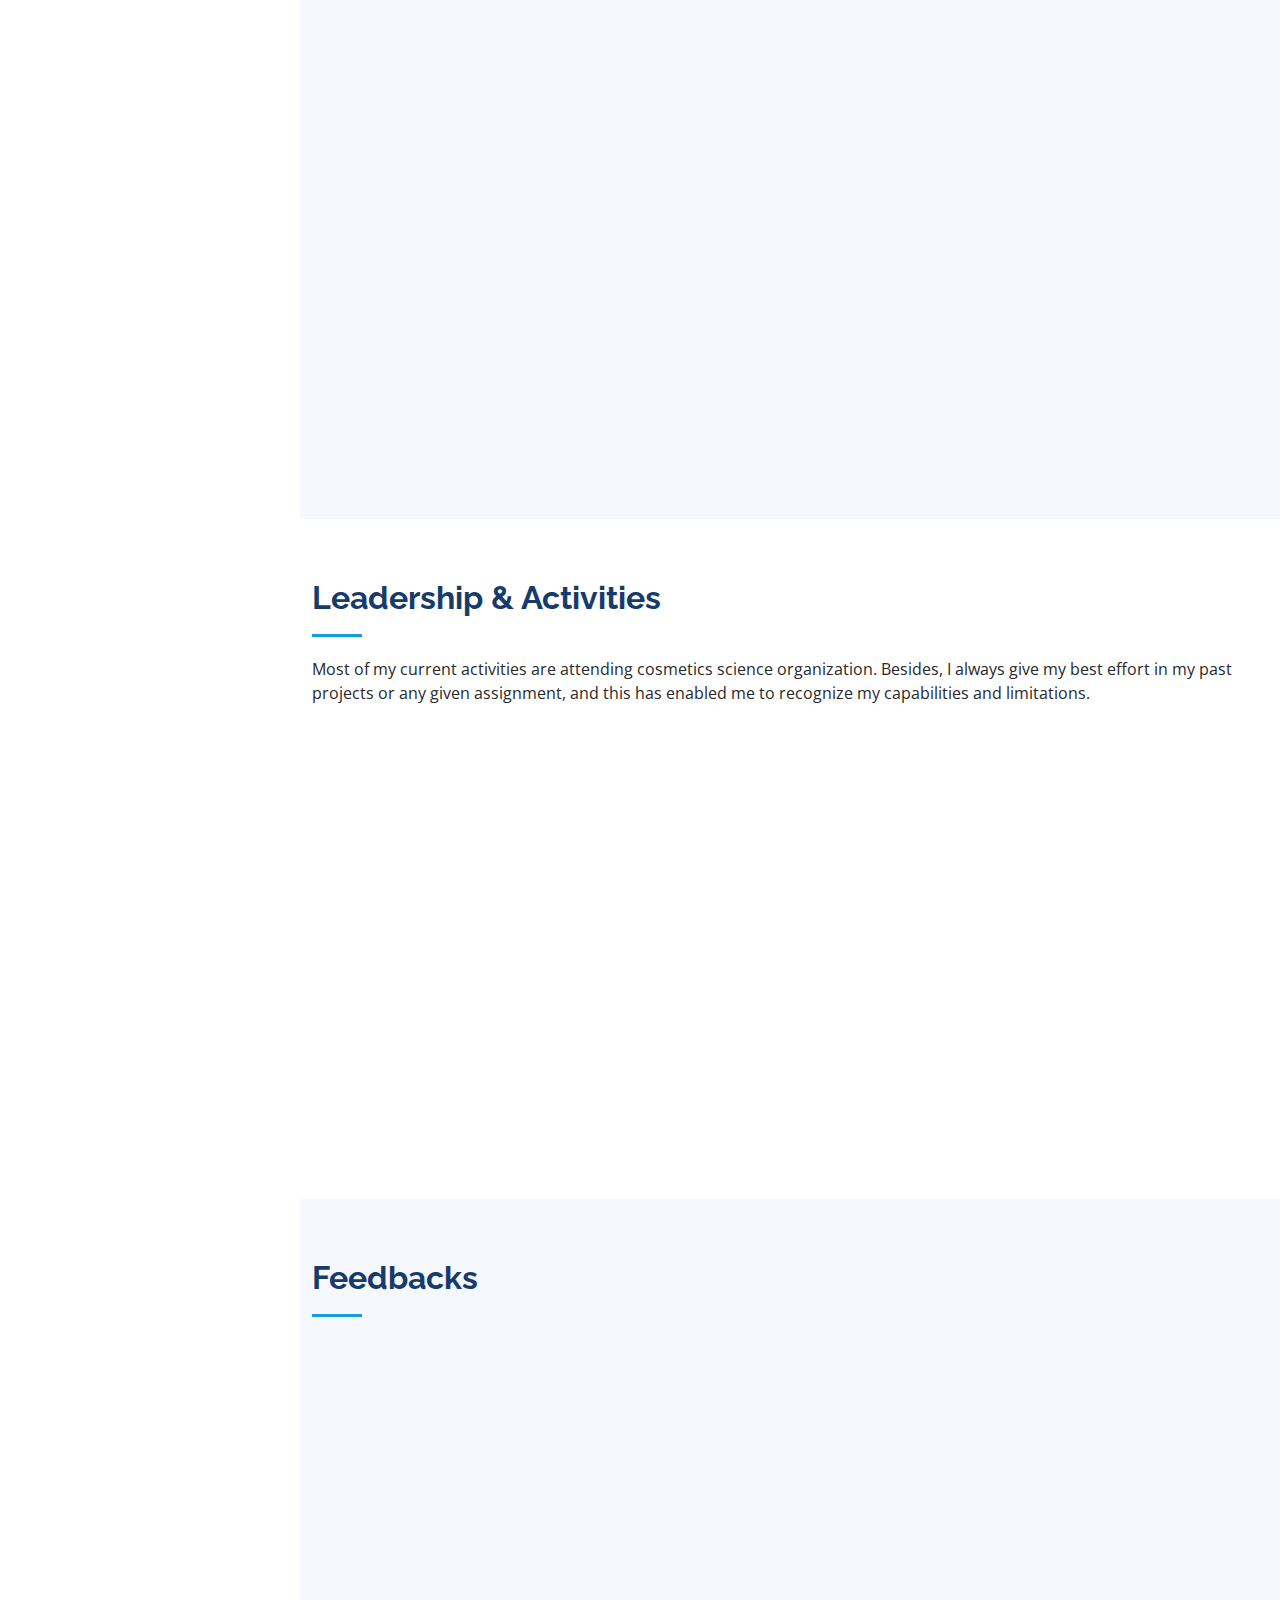
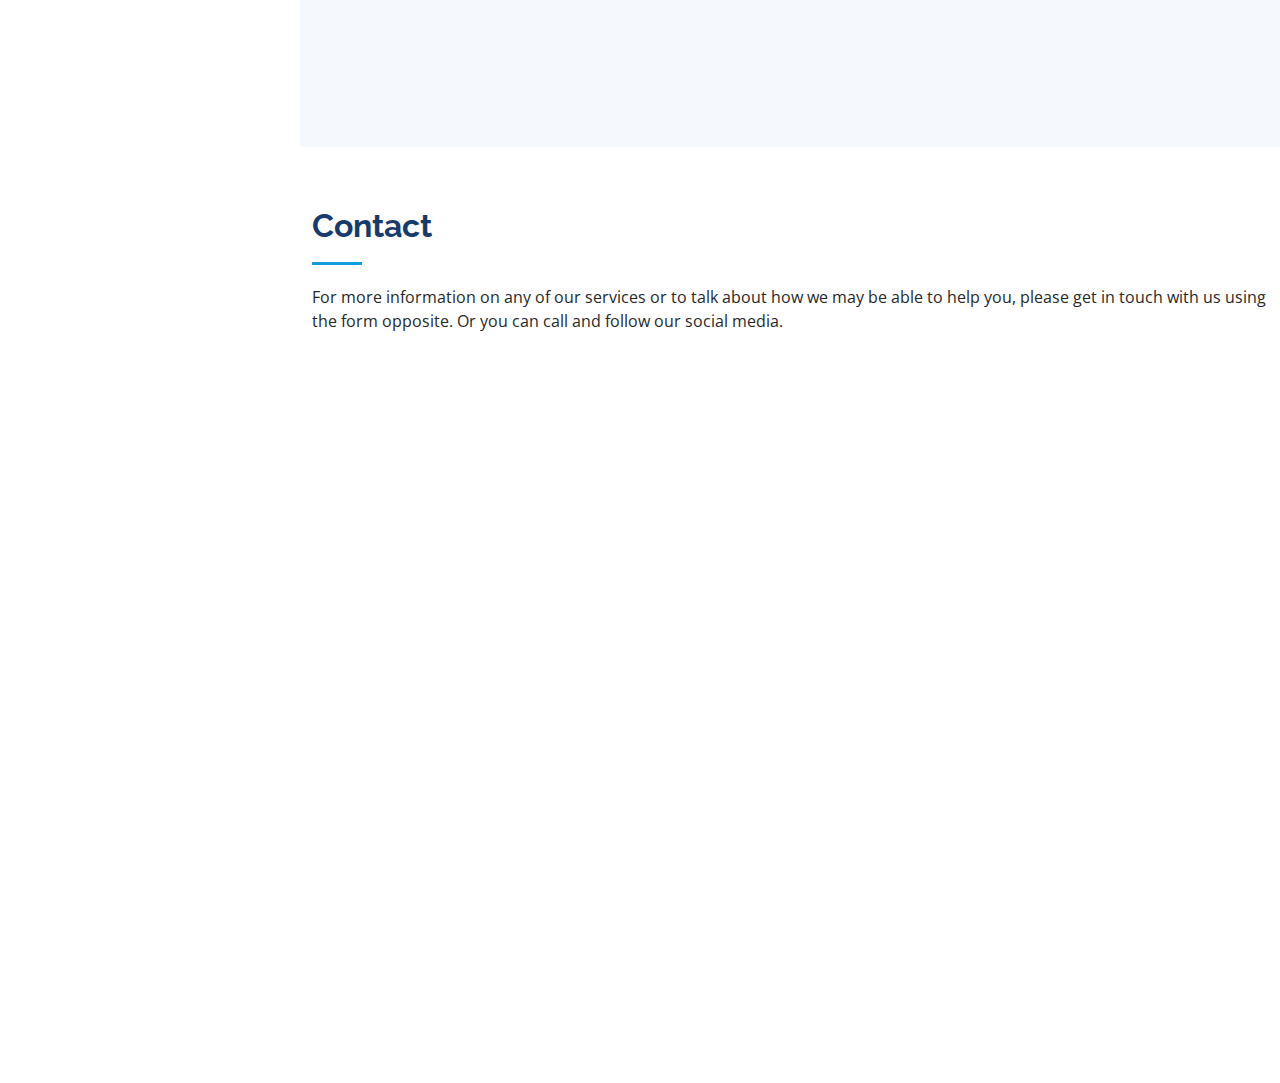
==== commit 2aad9617: "change navbar" ====
--- a/index.html
+++ b/index.html
@@ -55,7 +55,6 @@
           <li><a href="#about" class="nav-link scrollto"><i class="bx bx-user"></i> <span>About</span></a></li>
           <li><a href="#resume" class="nav-link scrollto"><i class="bx bx-file-blank"></i> <span>Resume</span></a></li>
           <li><a href="#portfolio" class="nav-link scrollto"><i class="bx bx-book-content"></i> <span>Projects</span></a></li>
-          <li><a href="#research" class="nav-link scrollto"><i class='bx bx-notepad'></i> <span>Research</span></a></li>
           <li><a href="#services" class="nav-link scrollto"><i class="bx bx-server"></i> <span>Leadership & Activities</span></a></li>
           <li><a href="#contact" class="nav-link scrollto"><i class="bx bx-envelope"></i> <span>Contact</span></a></li>
         </ul>
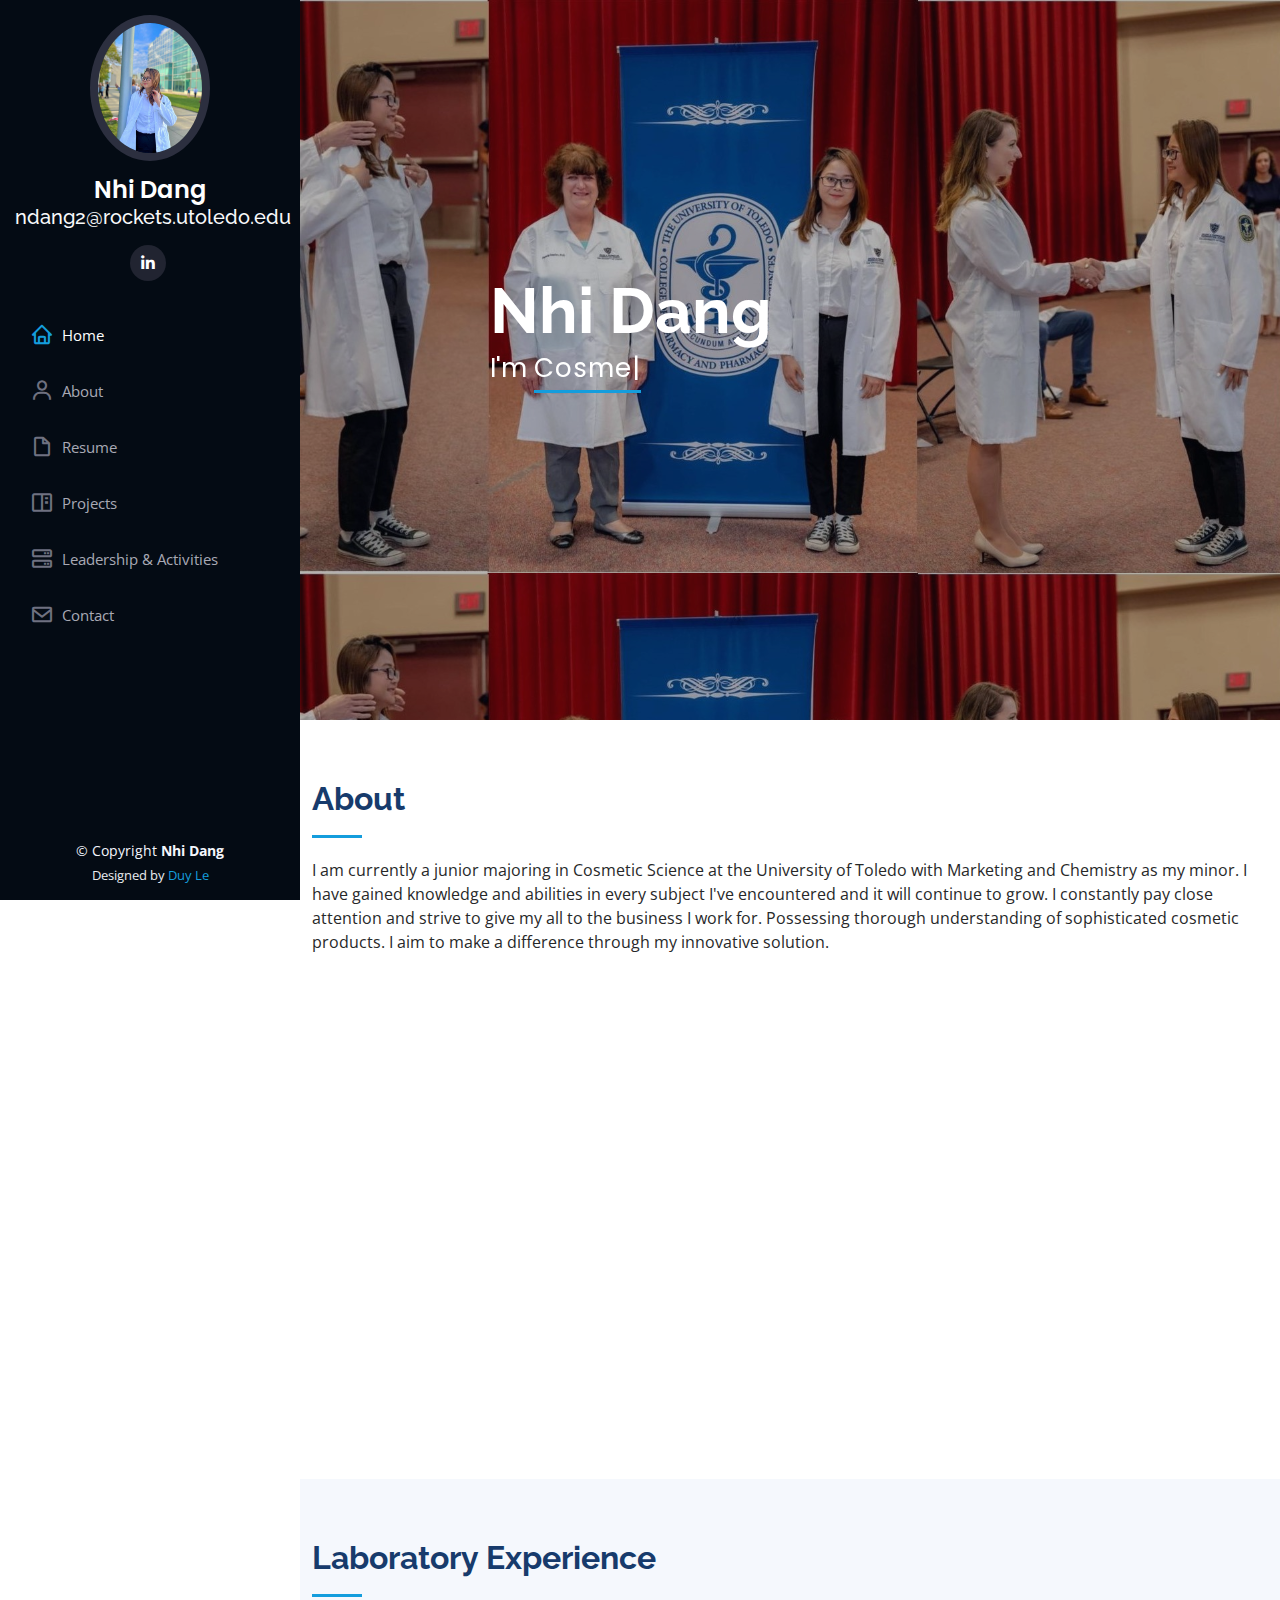
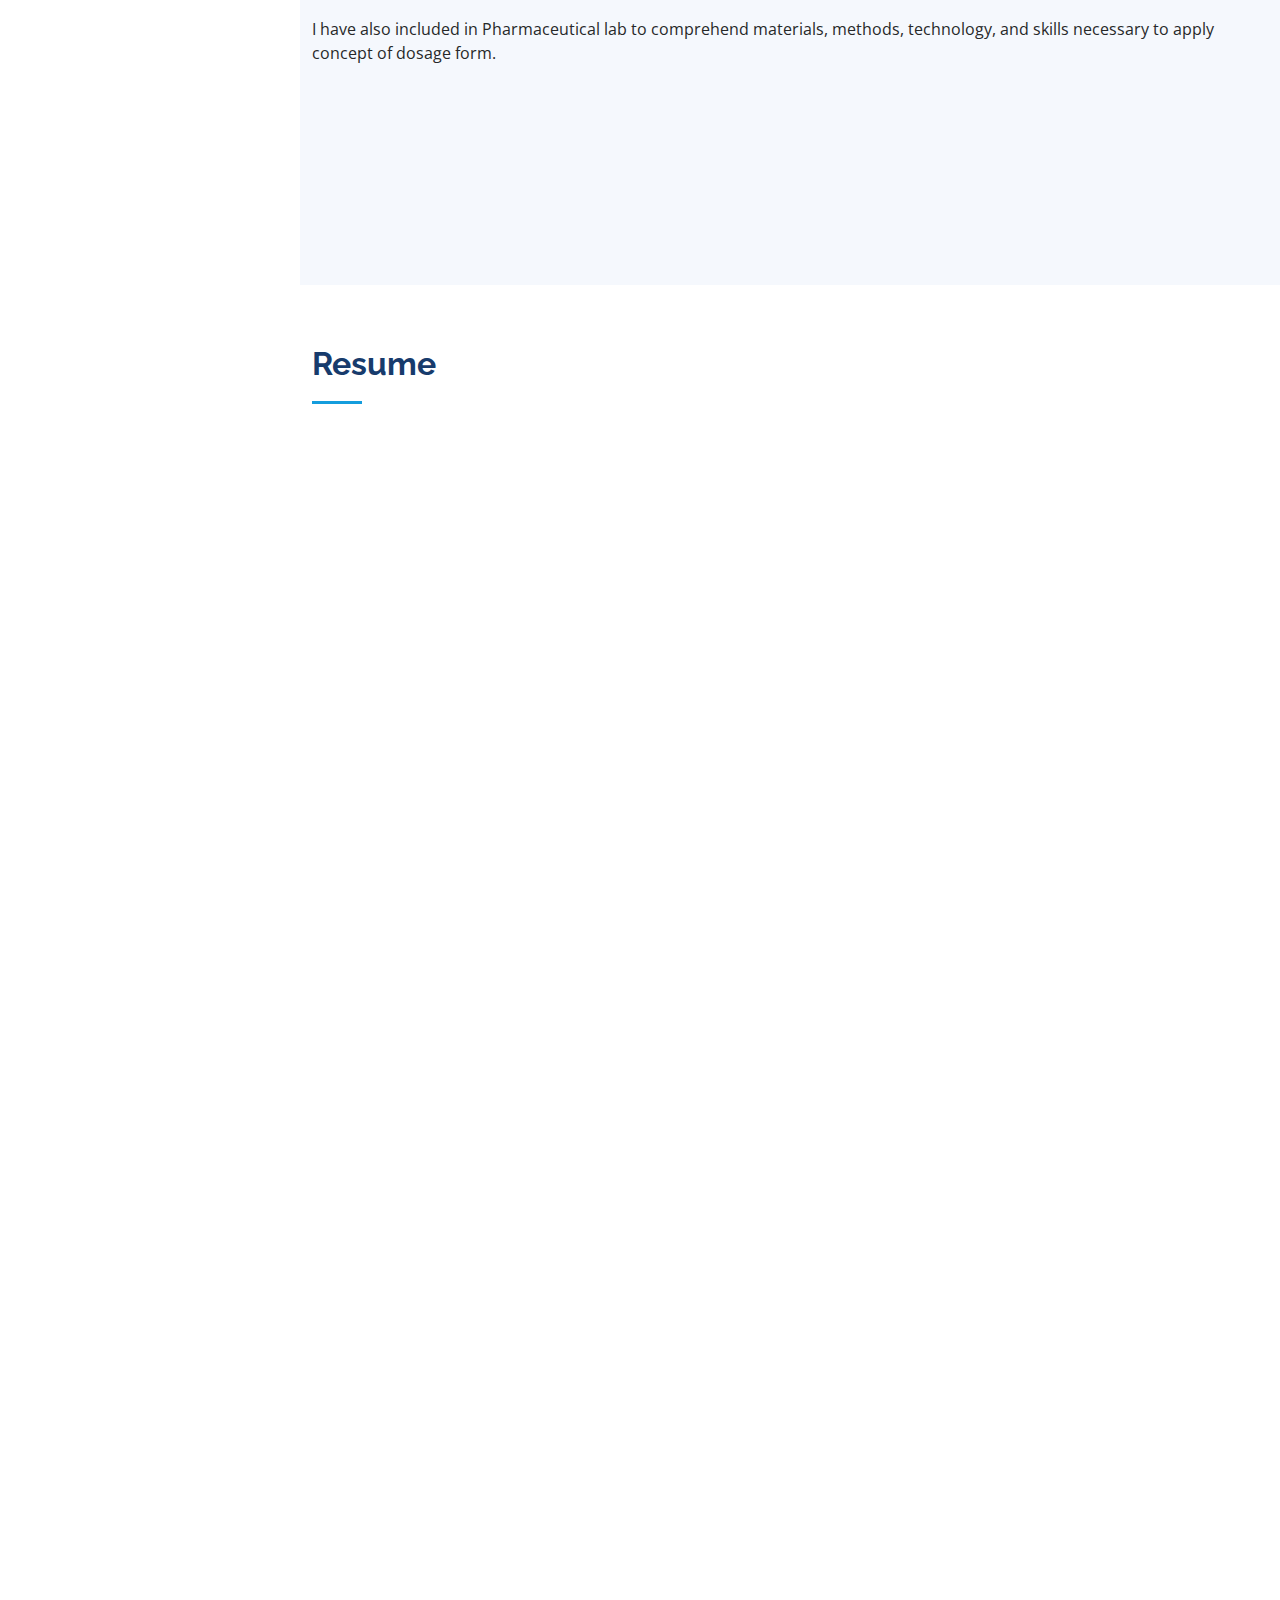
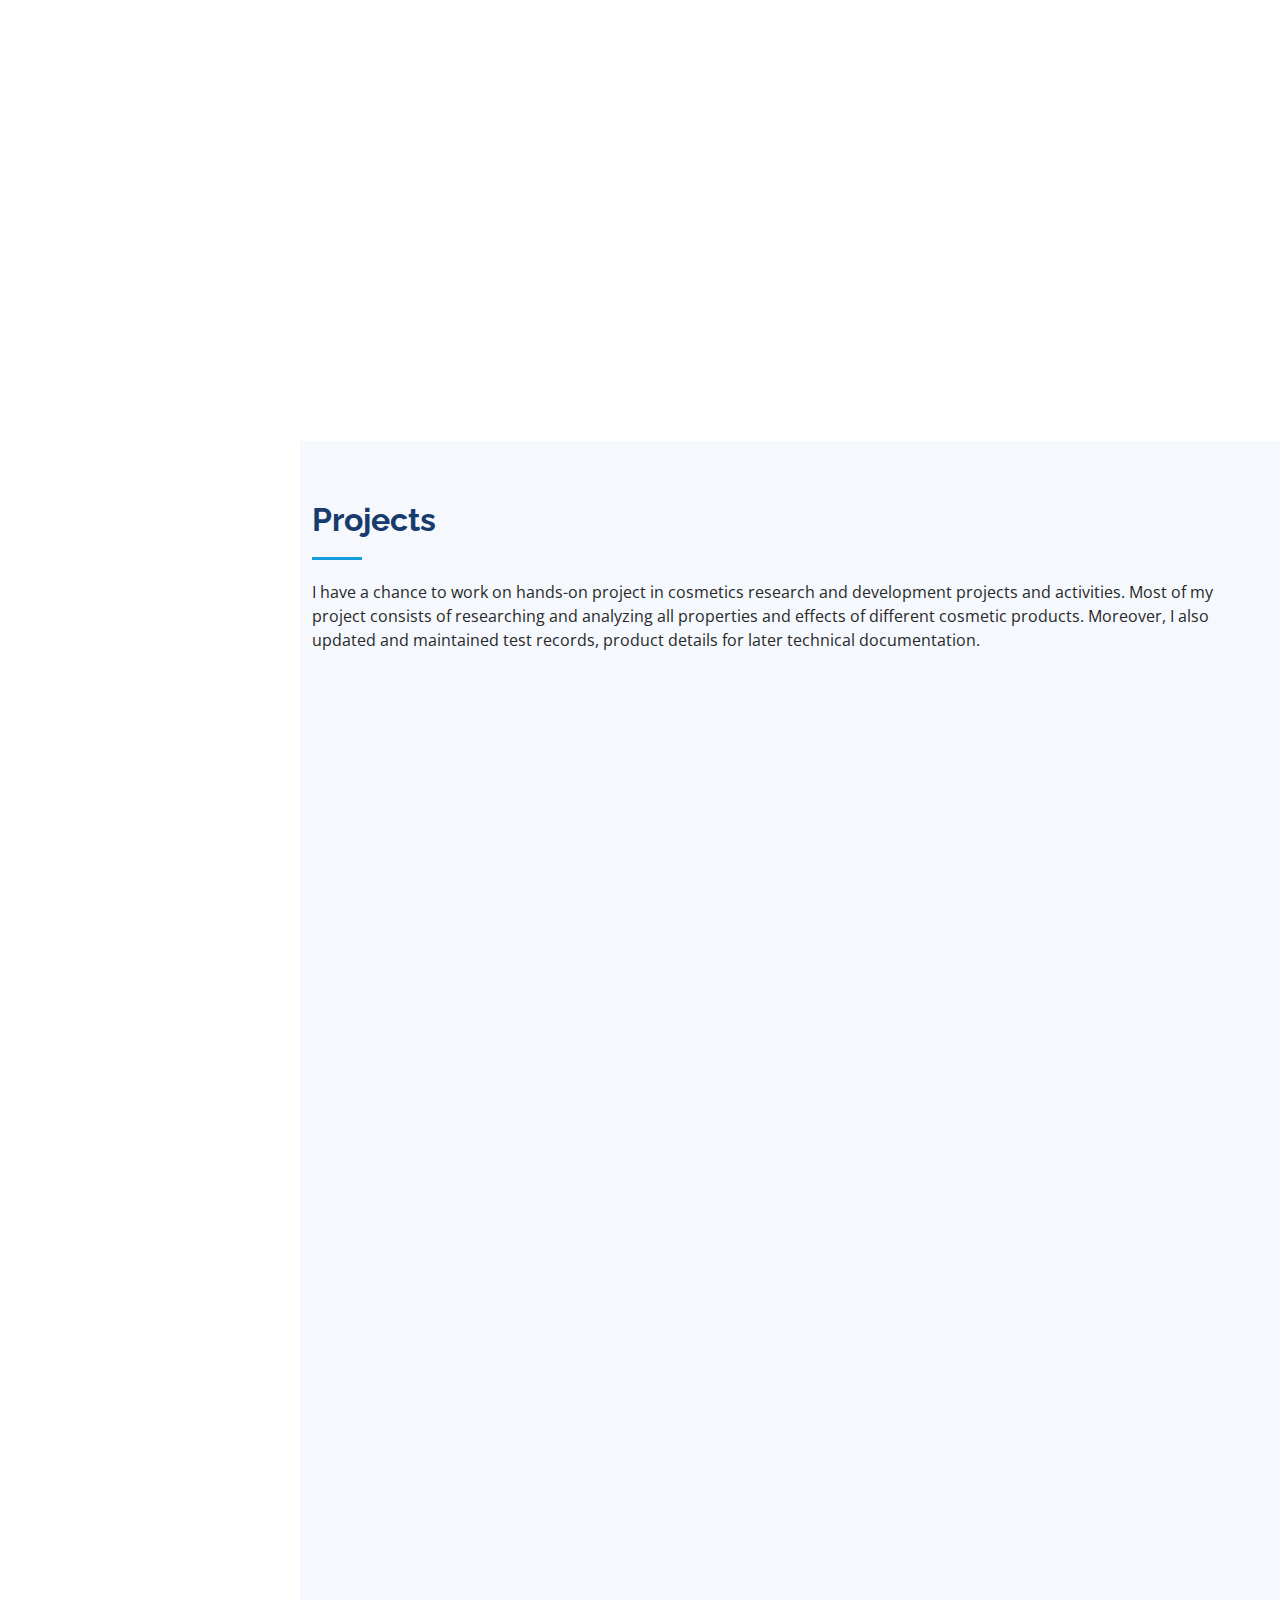
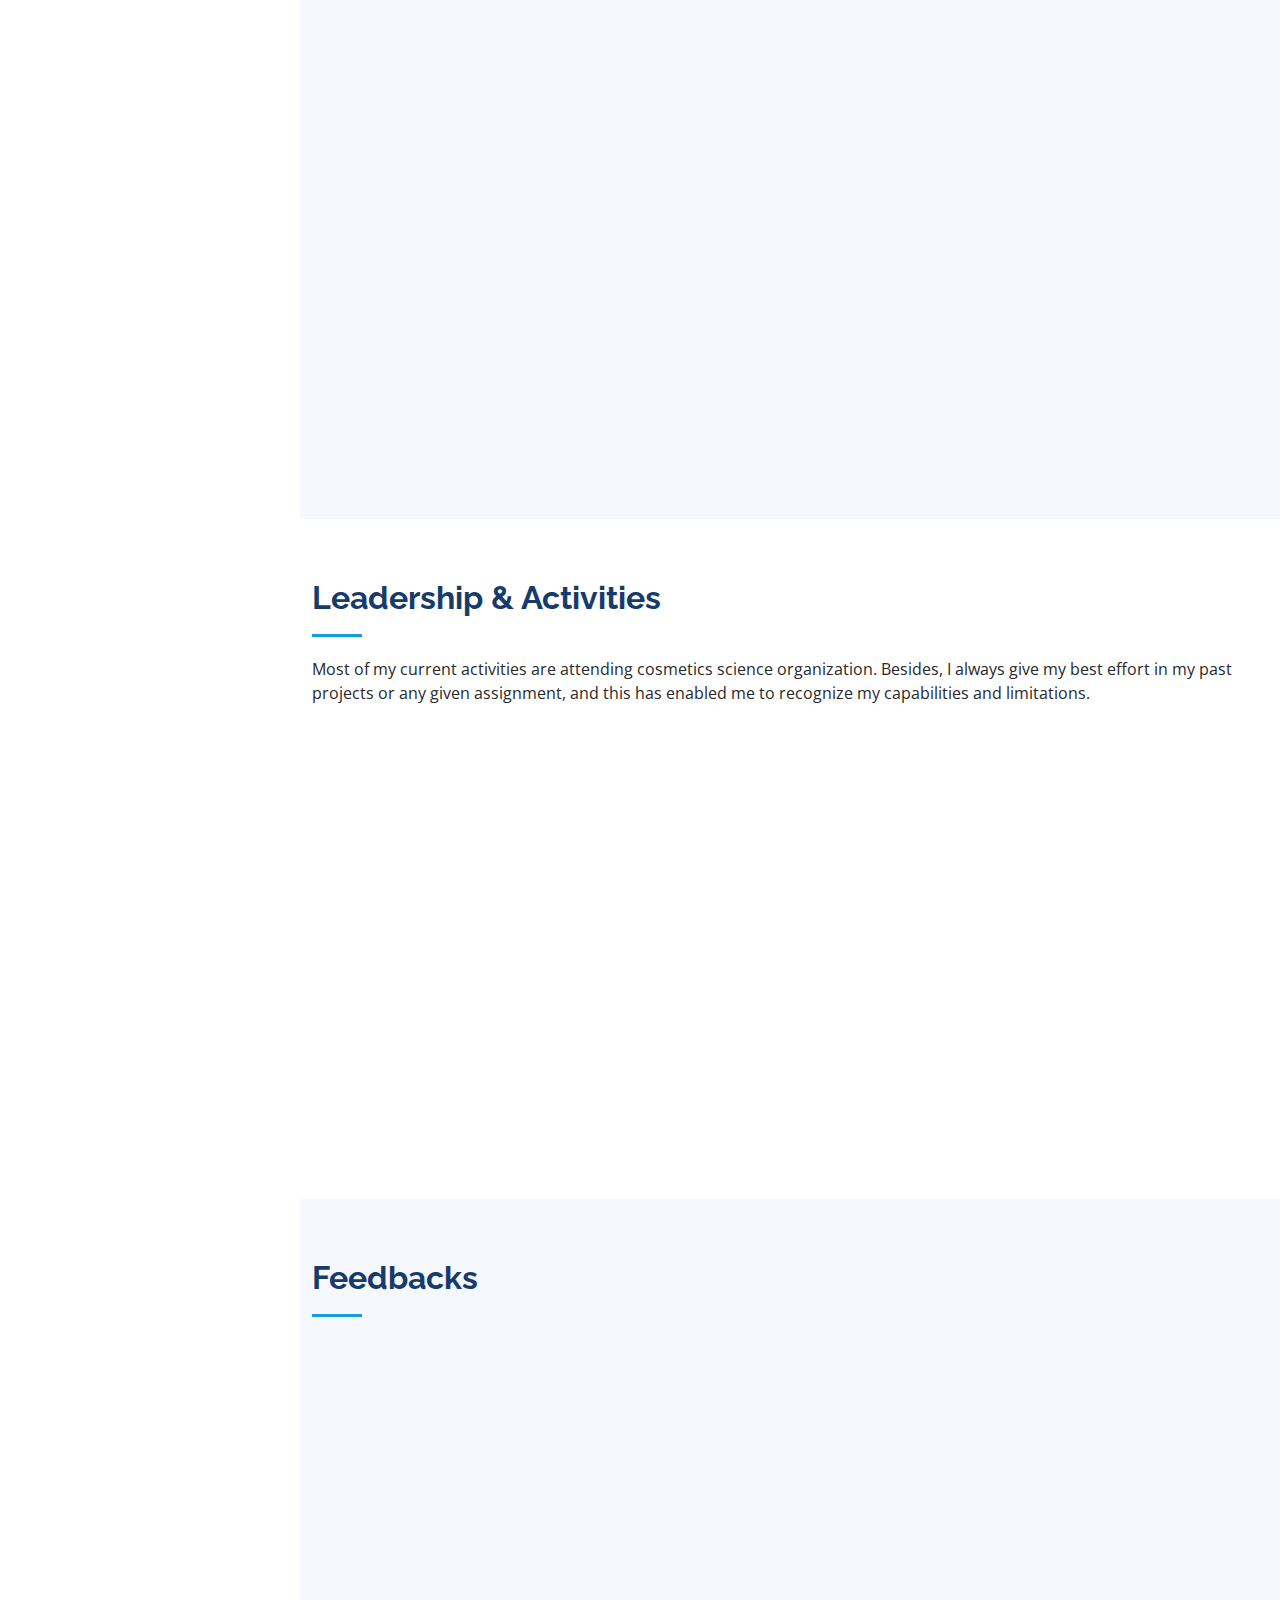
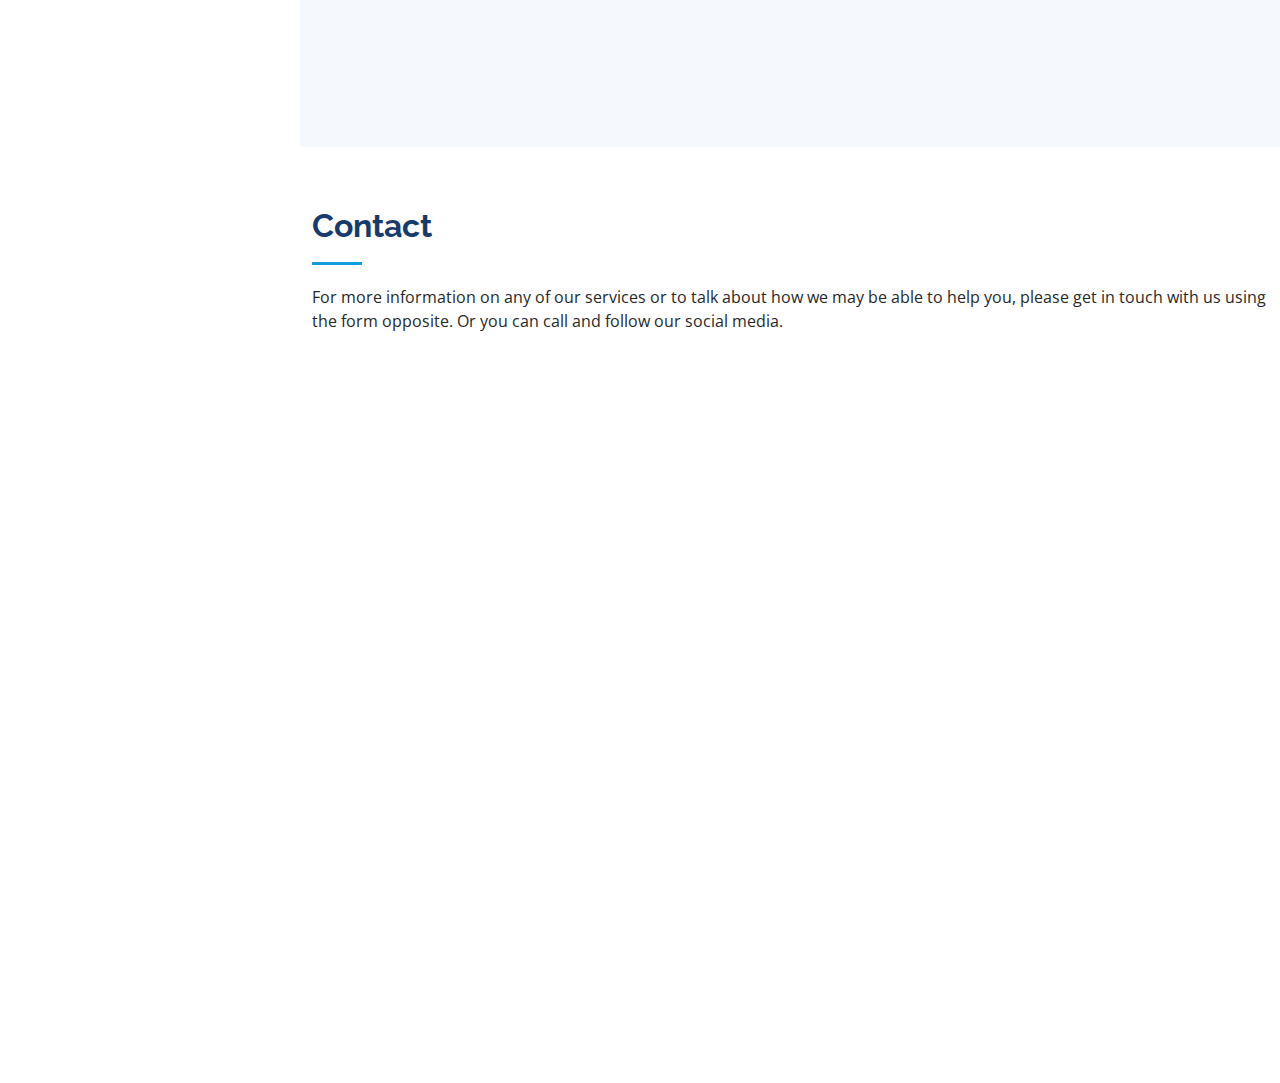
==== commit 221a2648: "change research doc" ====
--- a/index.html
+++ b/index.html
@@ -184,8 +184,7 @@
               <ul>
                 <li>To goals of this study were to substitute guar gum in a hand cream with xanthan gum, hydropropyl methyl cellulose, ceratonia siliqua (carob) gum (and) sclerotium gum, carbomer, cellulose gum, gellan gum formulate the different versions of the hand cream.</li>
                 <li>Second goal, evaluating the changes that occurred via visual and instrumental techniques. The third goal was to finetune the best hand cream containing one of the alternative thickeners to closely match the original hand cream.</li>
-                <a href="assets/img/research/poster.png" download>Research Abstract</a> <br>
-                <a href="assets/doc/research.docx" download>Research Document</a>
+                <a href="assets/img/research/poster.png" download>Research Abstract</a>
               </ul>
             </div>
           </div>
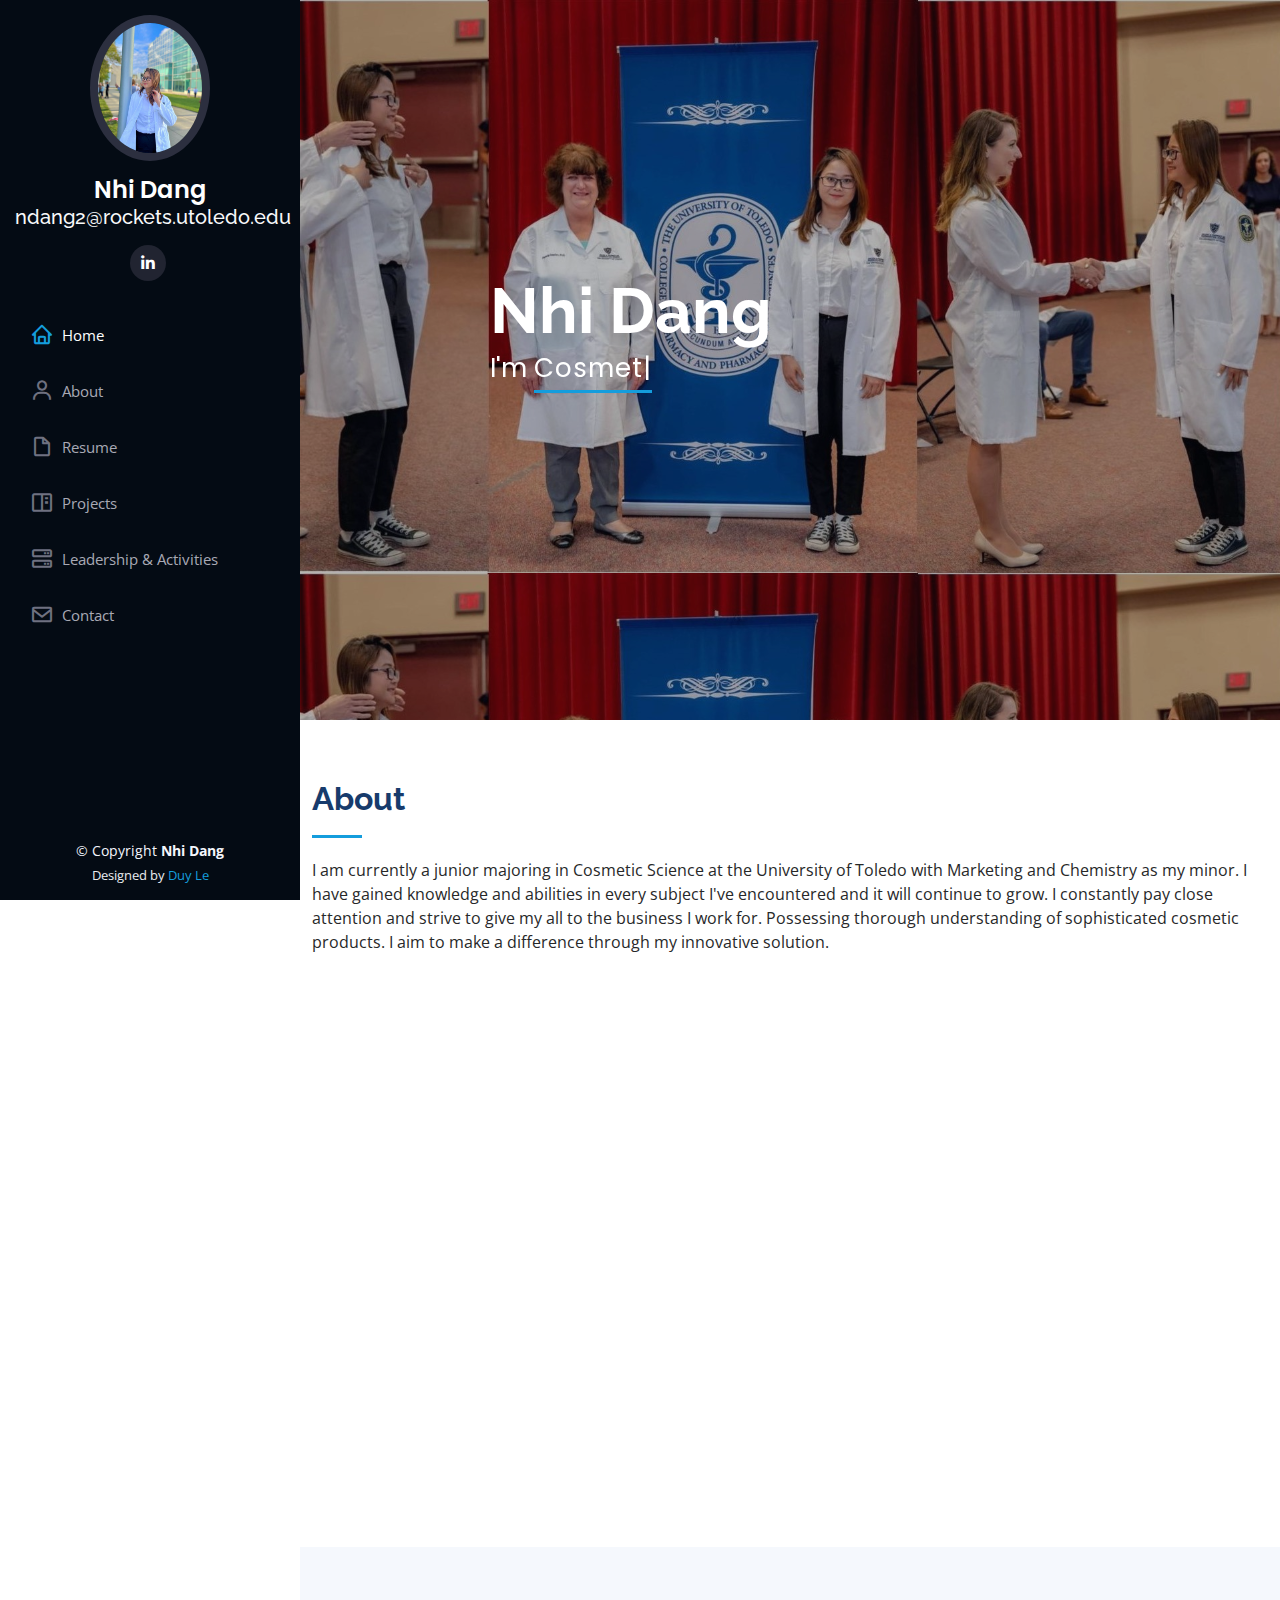
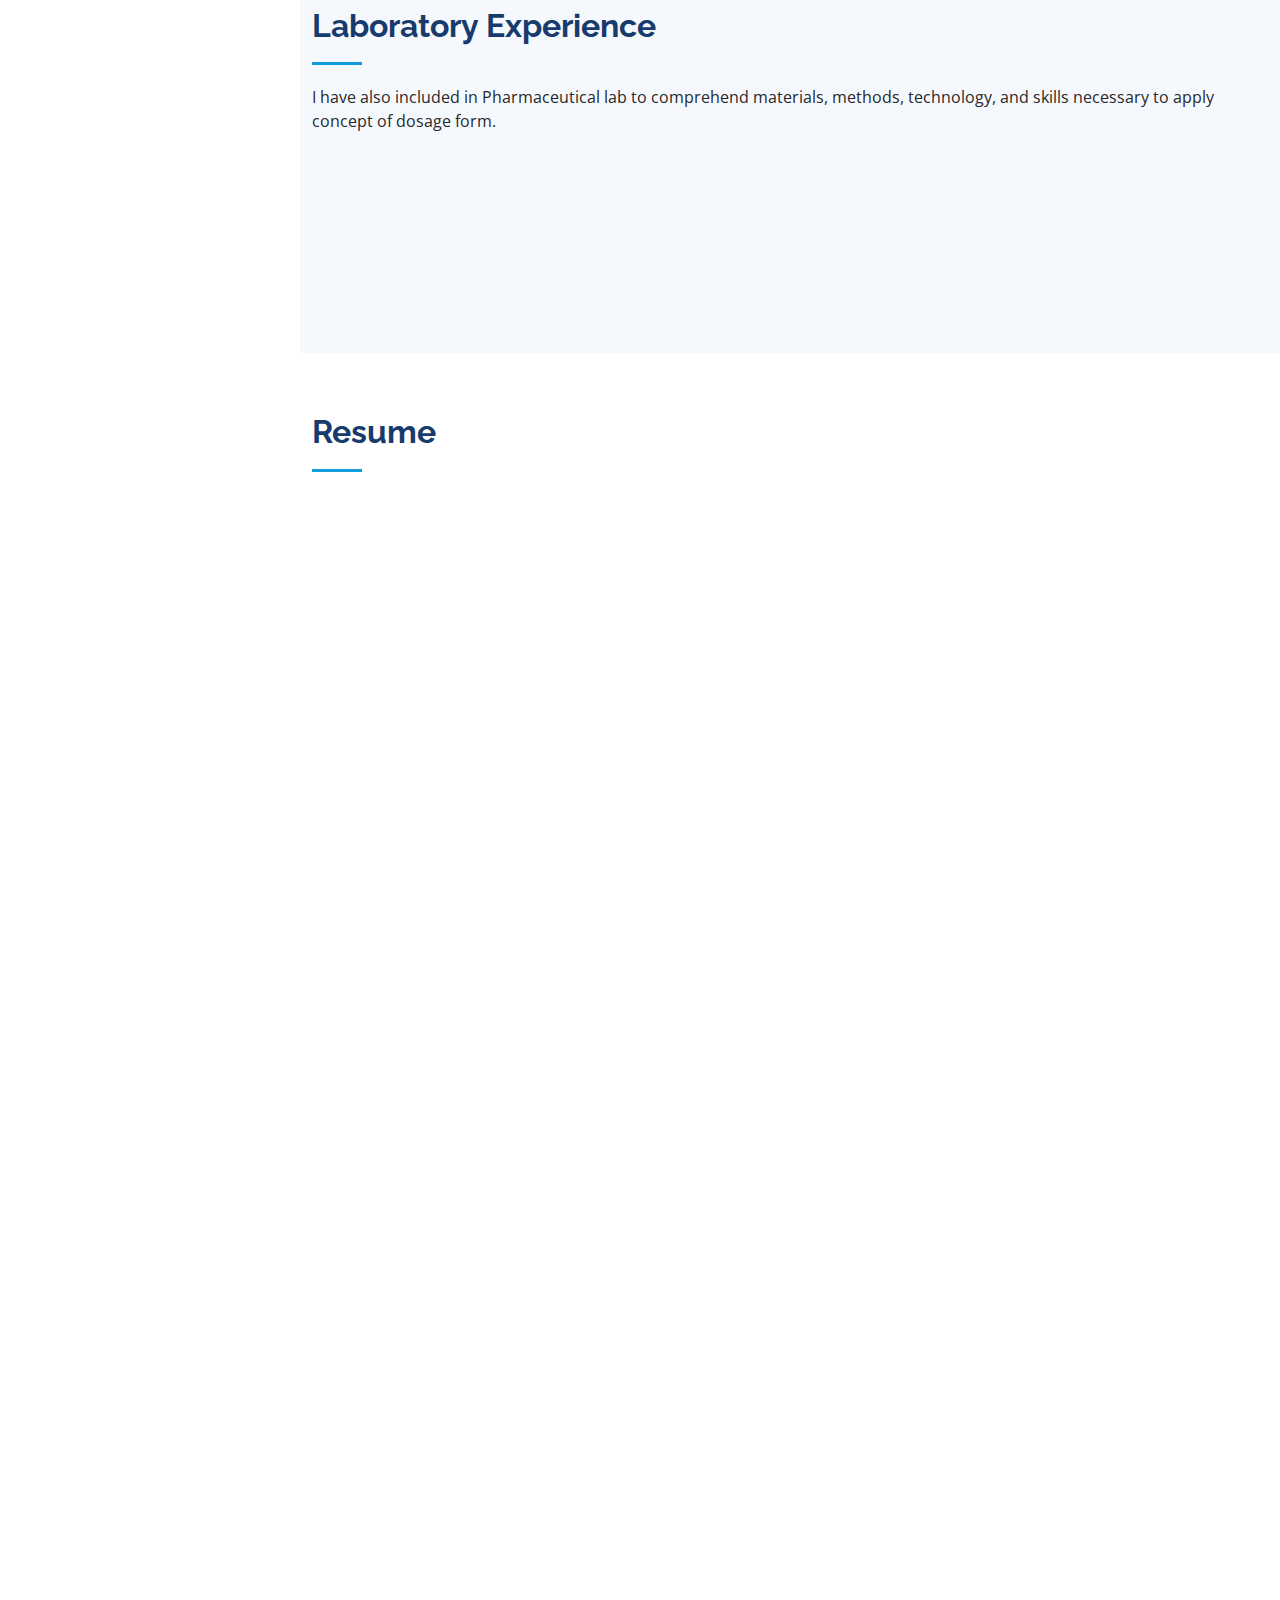
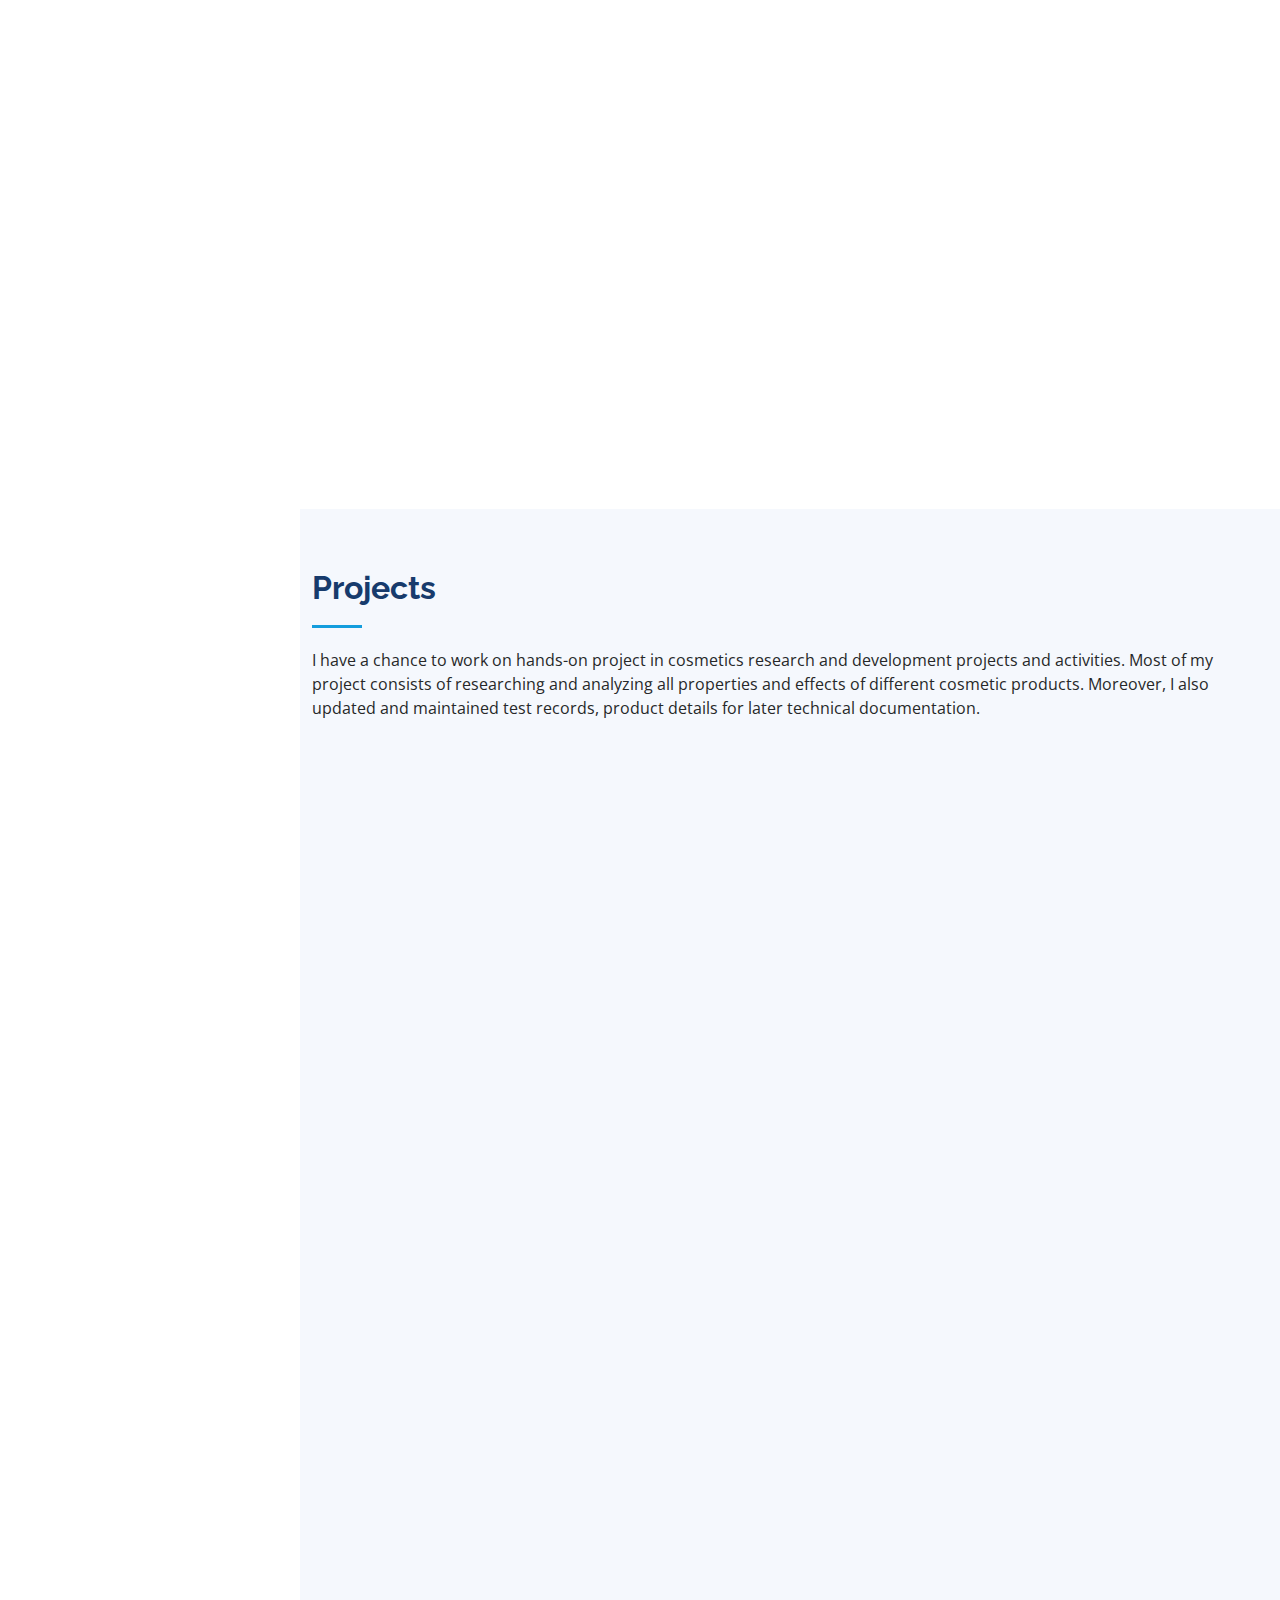
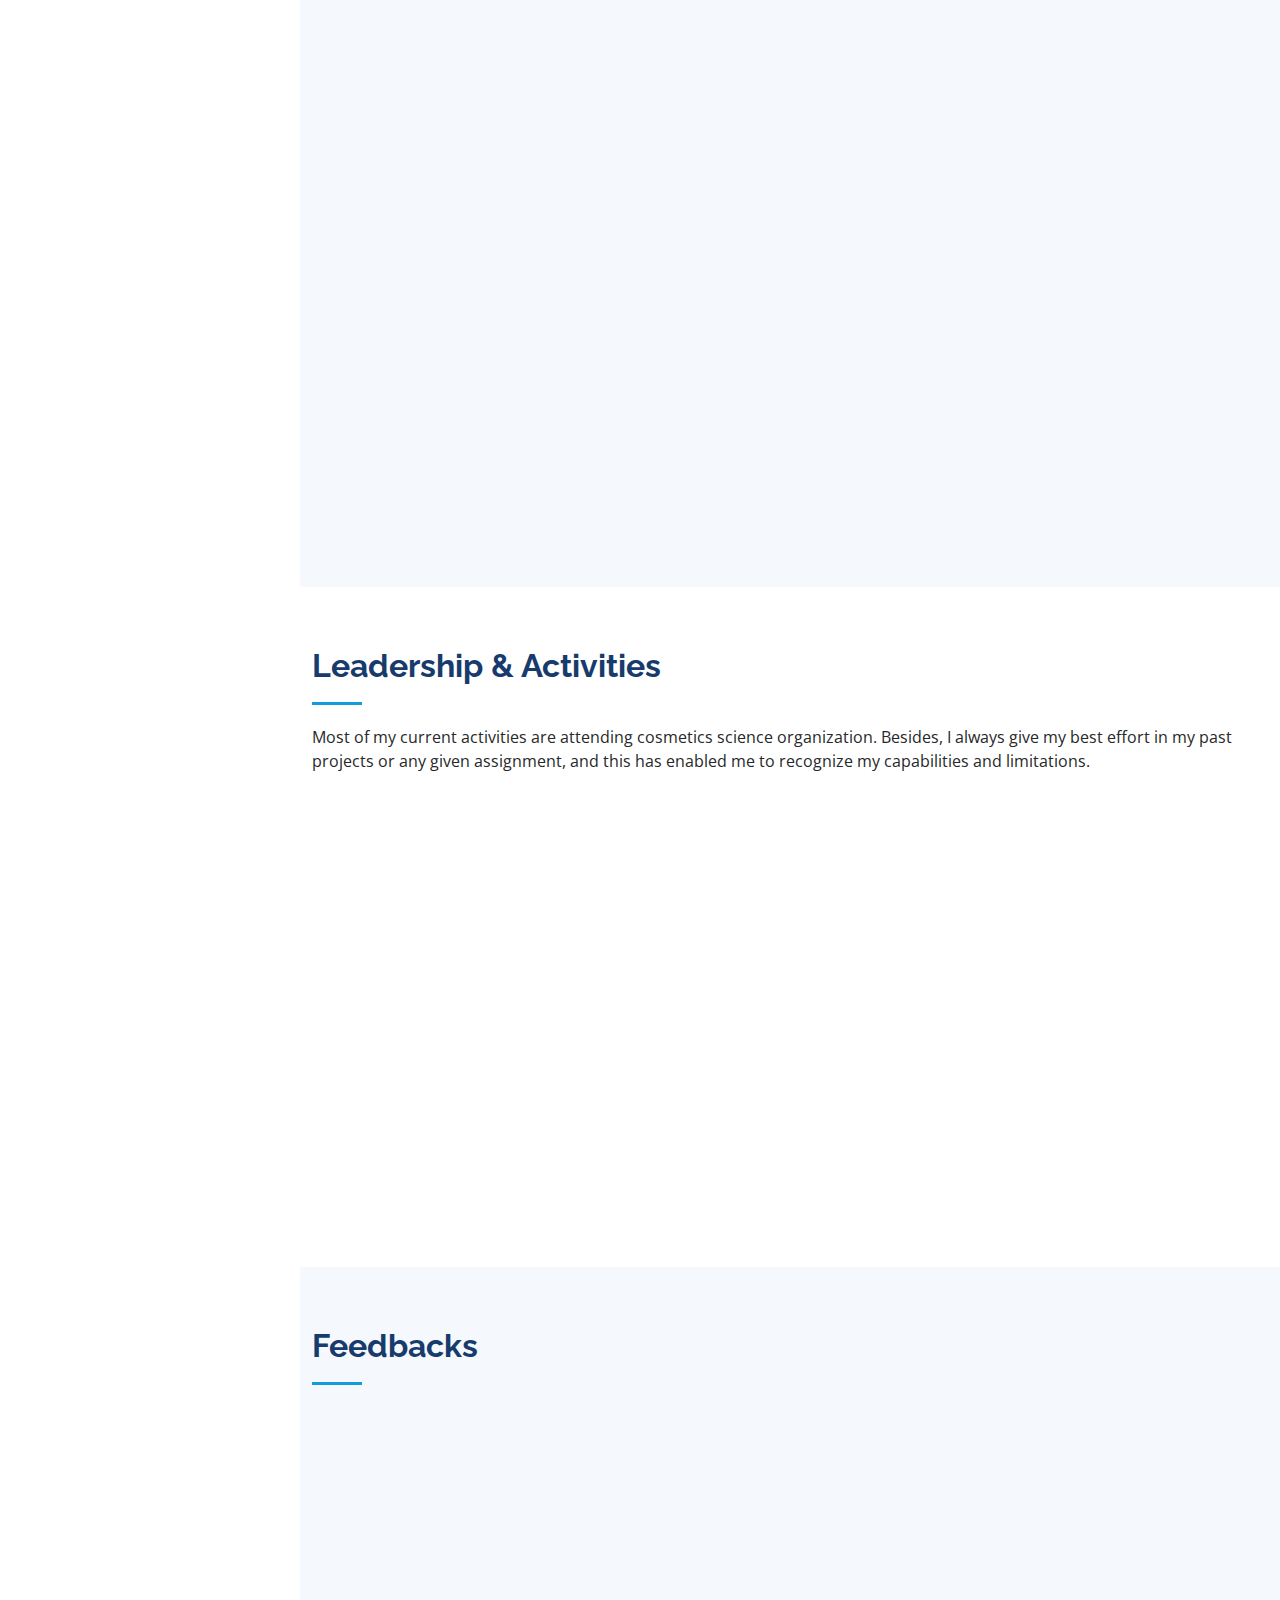
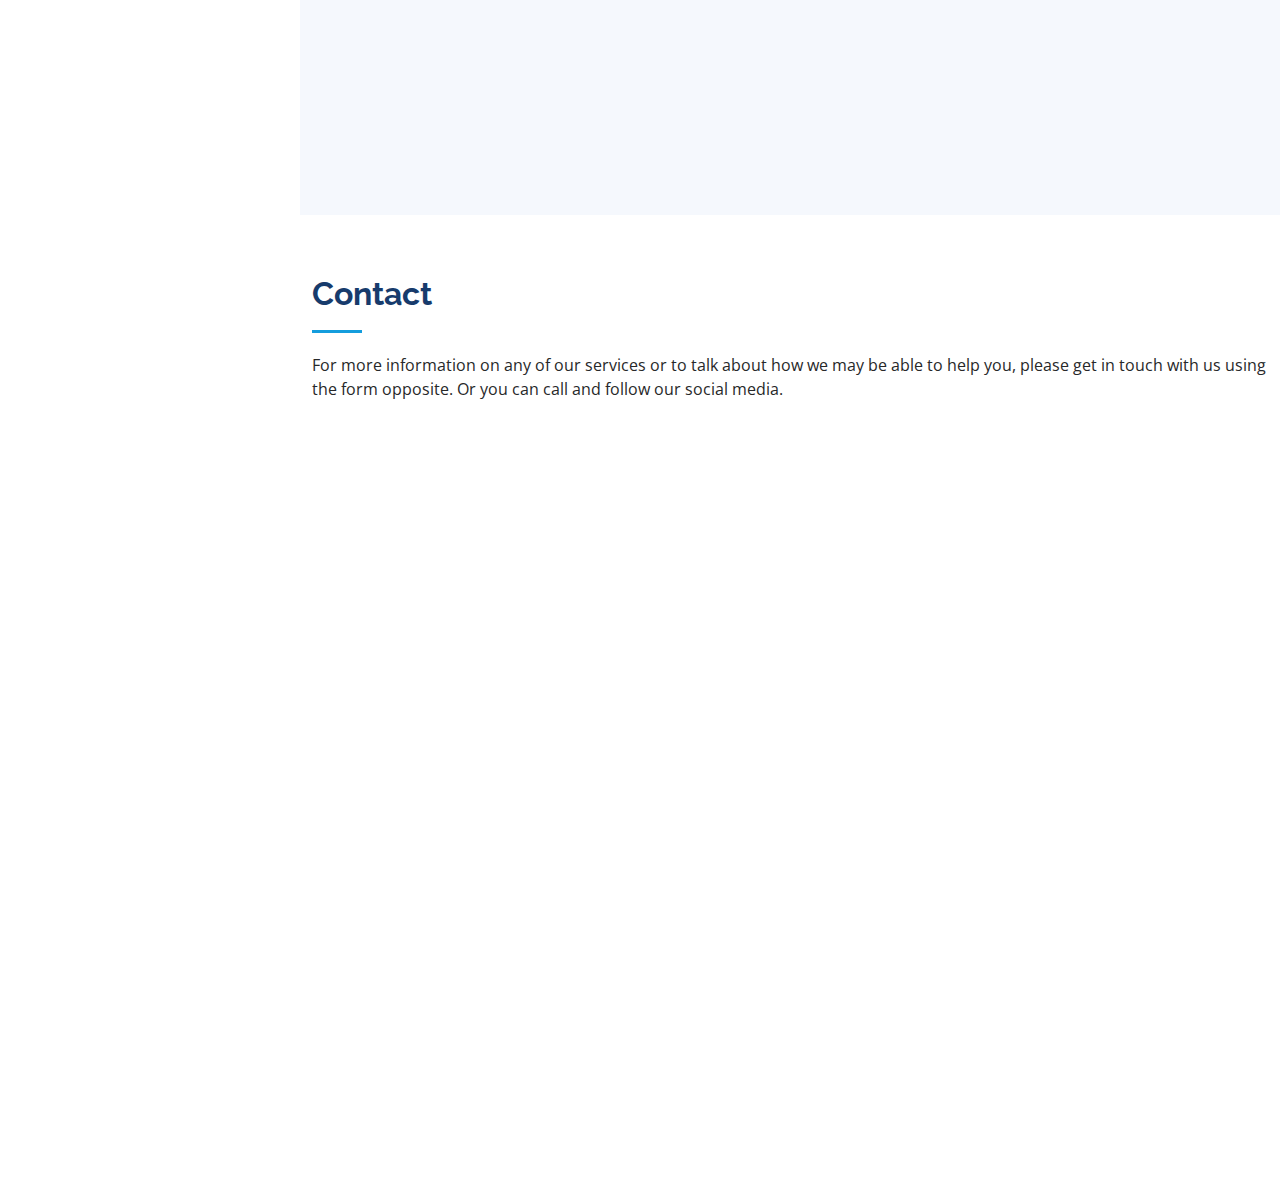
==== commit 8857ab74: "change linkedin" ====
--- a/index.html
+++ b/index.html
@@ -43,7 +43,7 @@
       <div class="profile">
         <img src="assets/img/personal.png" alt="" class="img-fluid rounded-circle">
         <h1 class="text-light"><a href="index.html">Nhi Dang</a></h1>
-        <h5 class="text-light">ndang2@rockets.utoledo.edu</h5>
+        <h5 class="text-light">ndang2@rockets.utoledo.edu</h5>        
         <div class="social-links mt-3 text-center">
           <a href="https://www.linkedin.com/in/nhi-dang-288395160/" class="linkedin"><i class="bx bxl-linkedin"></i></a>
         </div>
@@ -95,6 +95,9 @@
                 <ul>
                   <li><i class="bi bi-chevron-right"></i> <strong>Degree:</strong> <span>Bachelor</span></li>
                   <li><i class="bi bi-chevron-right"></i> <strong>Phone:</strong> <span>+567 901 2718</span></li>
+                  <li><i class="bi bi-chevron-right"></i> <strong>LinkedIn:</strong> <br>
+                    <a href="https://www.linkedin.com/in/nhi-dang-288395160/" class="linkedin">www.linkedin.com/in/nhi-dang/</a>
+                  </li>
                 </ul>
               </div>
               <div class="col-lg-6">
@@ -106,6 +109,7 @@
             </div>
             <blockquote>Many of us are afraid to follow our passions, afraid to pursue what we have always wanted most because that means taking risks, even facing failure. But just pursuing your passion with all your heart is already a success. And the biggest failure is when you never really try.</blockquote>
             <p>Robyn Allan</p>
+            
           </div>
         </div>
 
@@ -446,6 +450,11 @@
                 <p>+1 567 901 2718</p>
               </div>
 
+              <div class="linkedin">
+                <a href="https://www.linkedin.com/in/nhi-dang-288395160/" class="linkedin"><i class="bx bxl-linkedin"></i></a>
+                <h4>Nhi Dang</h4>
+                <p>www.linkedin.com/in/nhi-dang-288395160</p>
+              </div>
               
               <div class="row">
                 <div class="col-md-12 google-map">
--- a/assets/css/style.css
+++ b/assets/css/style.css
@@ -785,7 +785,7 @@
   background: #149ddd;
   color: #fff;
 }
-.contact .info .email:hover i, .contact .info .address:hover i, .contact .info .phone:hover i {
+.contact .info .email:hover i, .contact .info .address:hover i, .contact .info .phone:hover i, .linkedin:hover i {
   background: #149ddd;
   color: #fff;
 }
